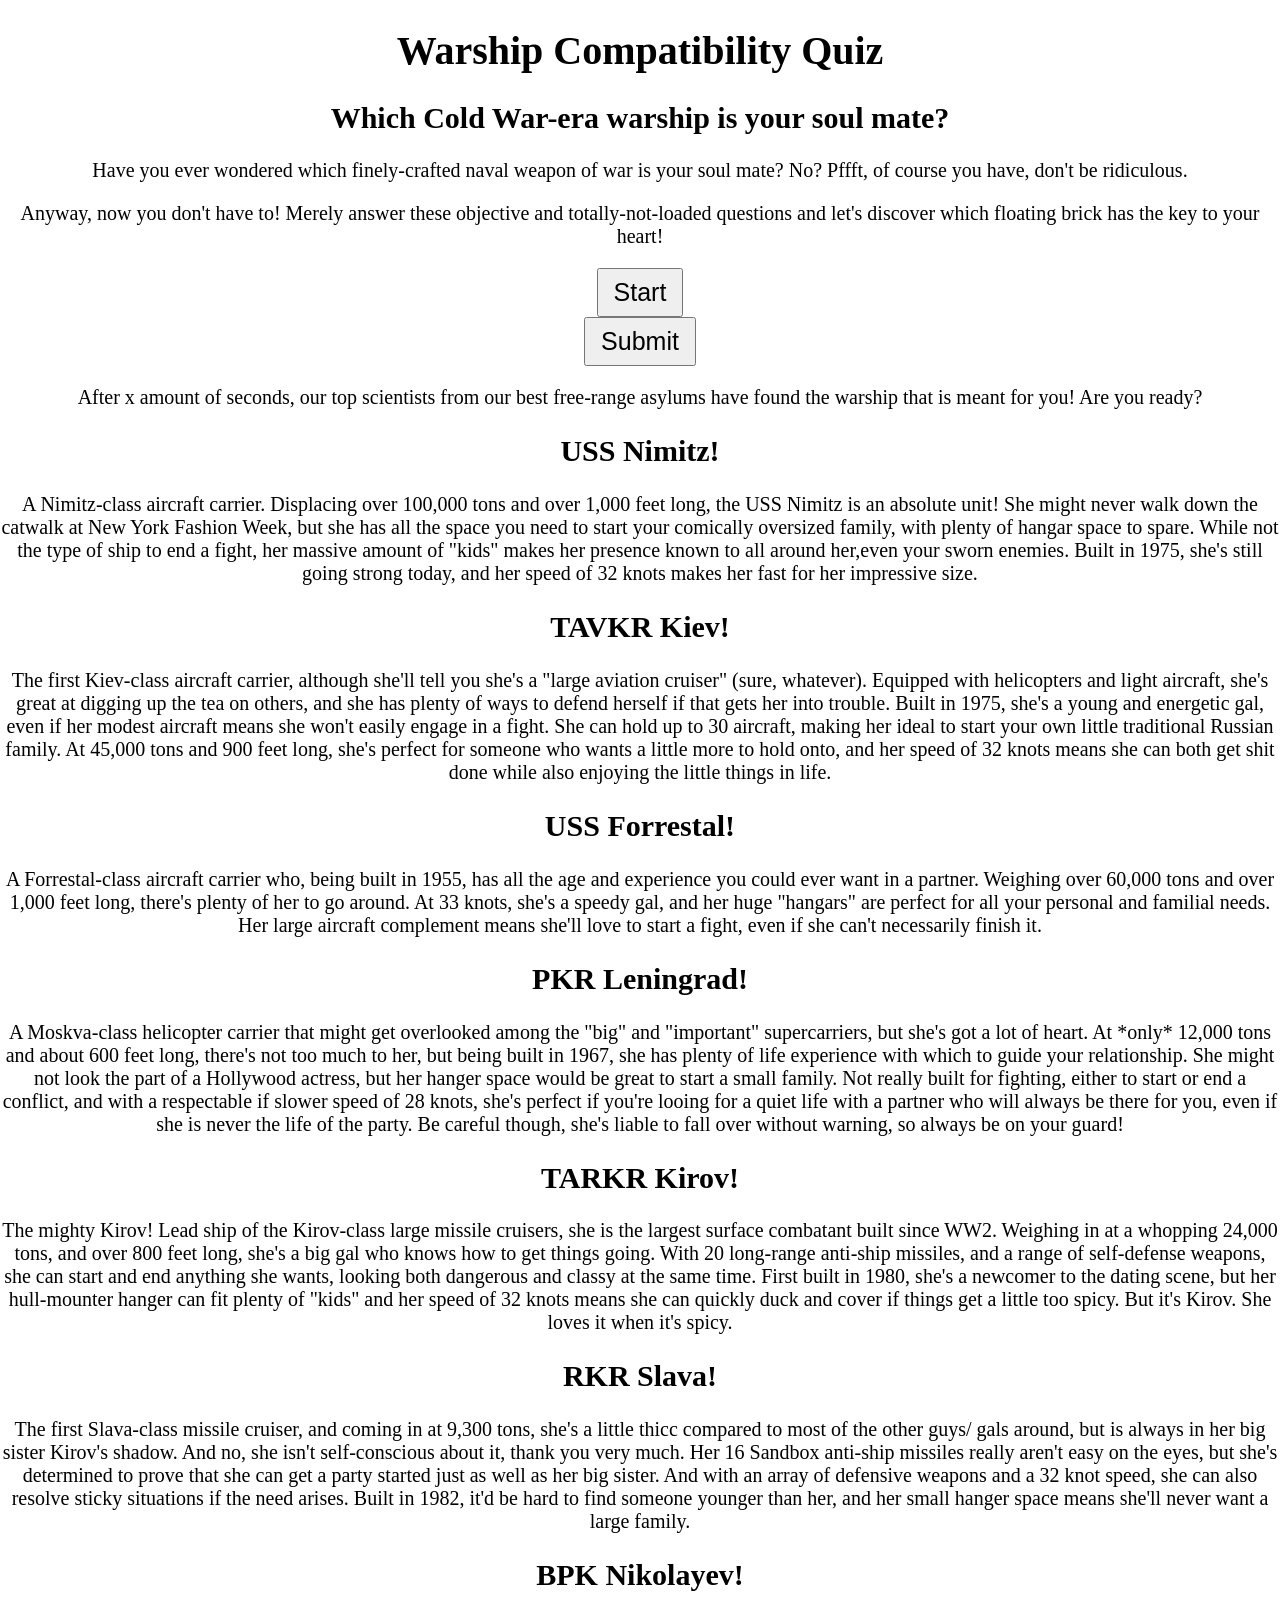
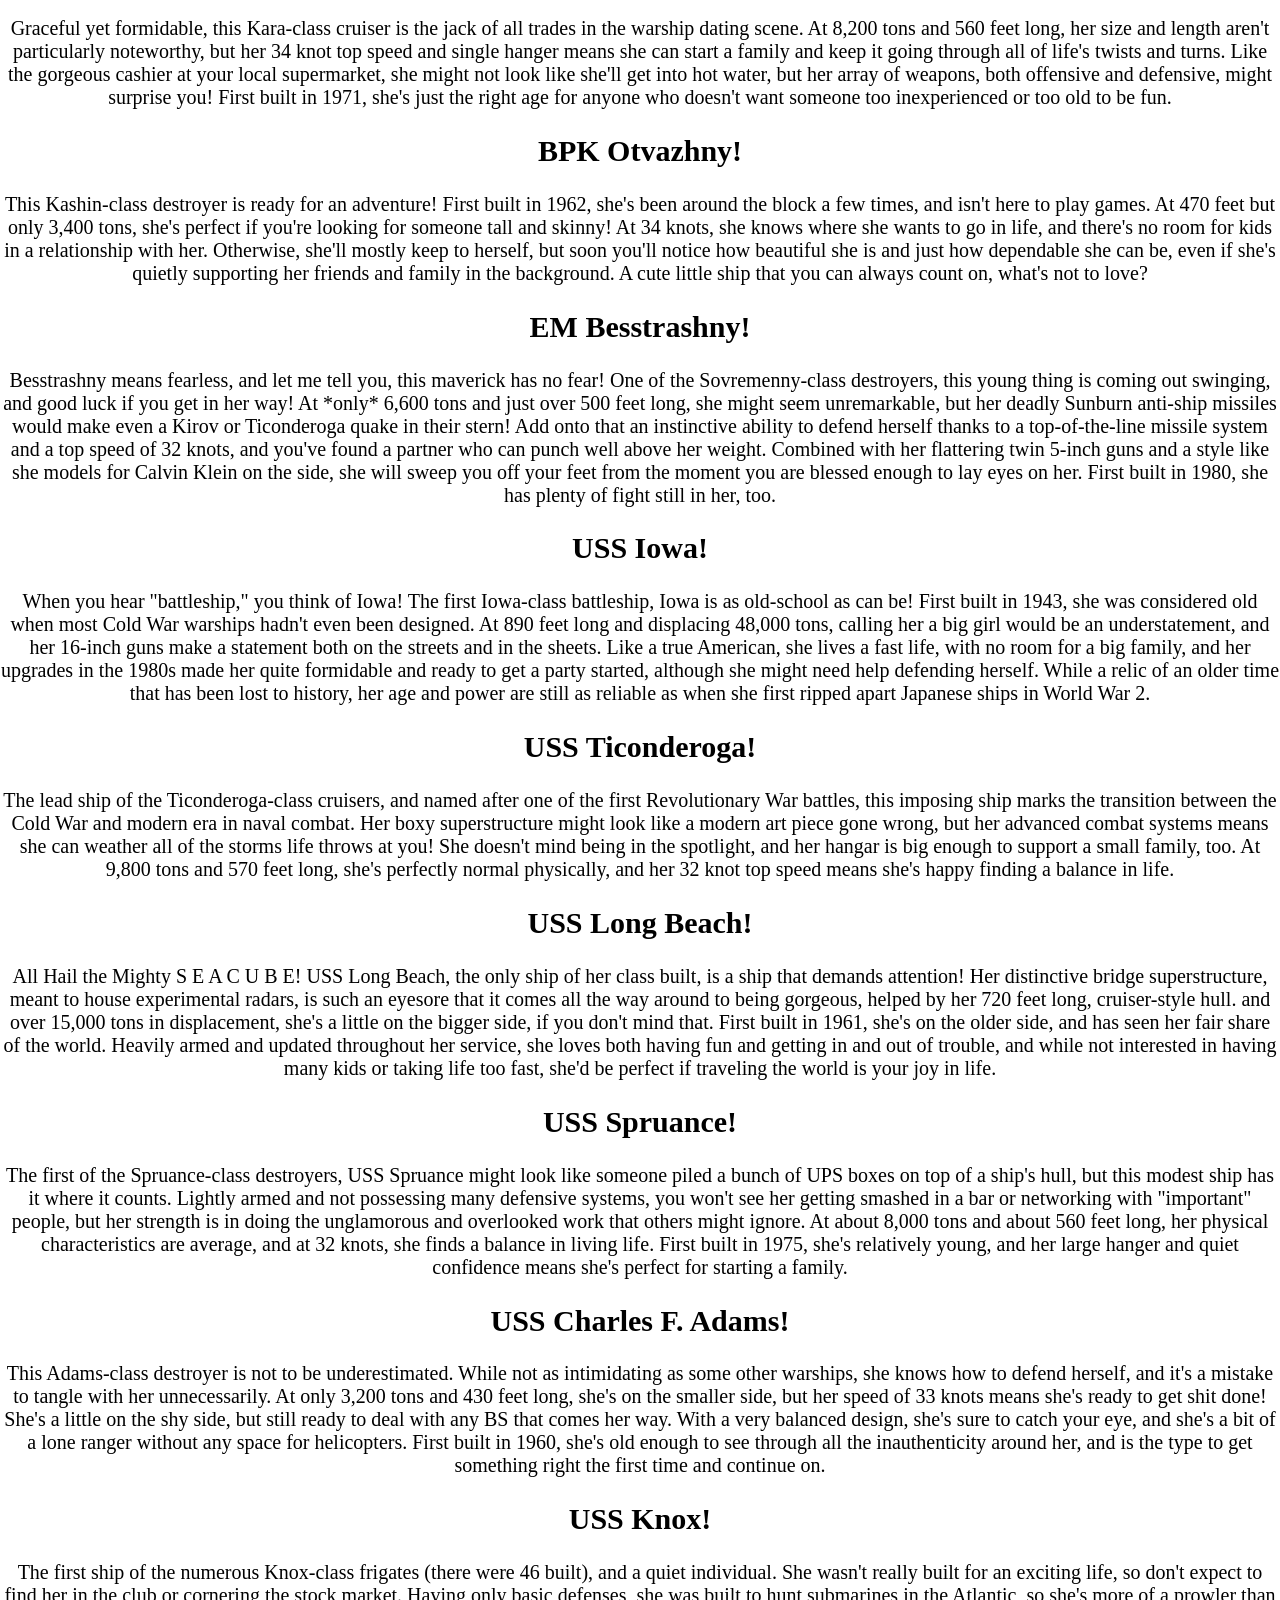
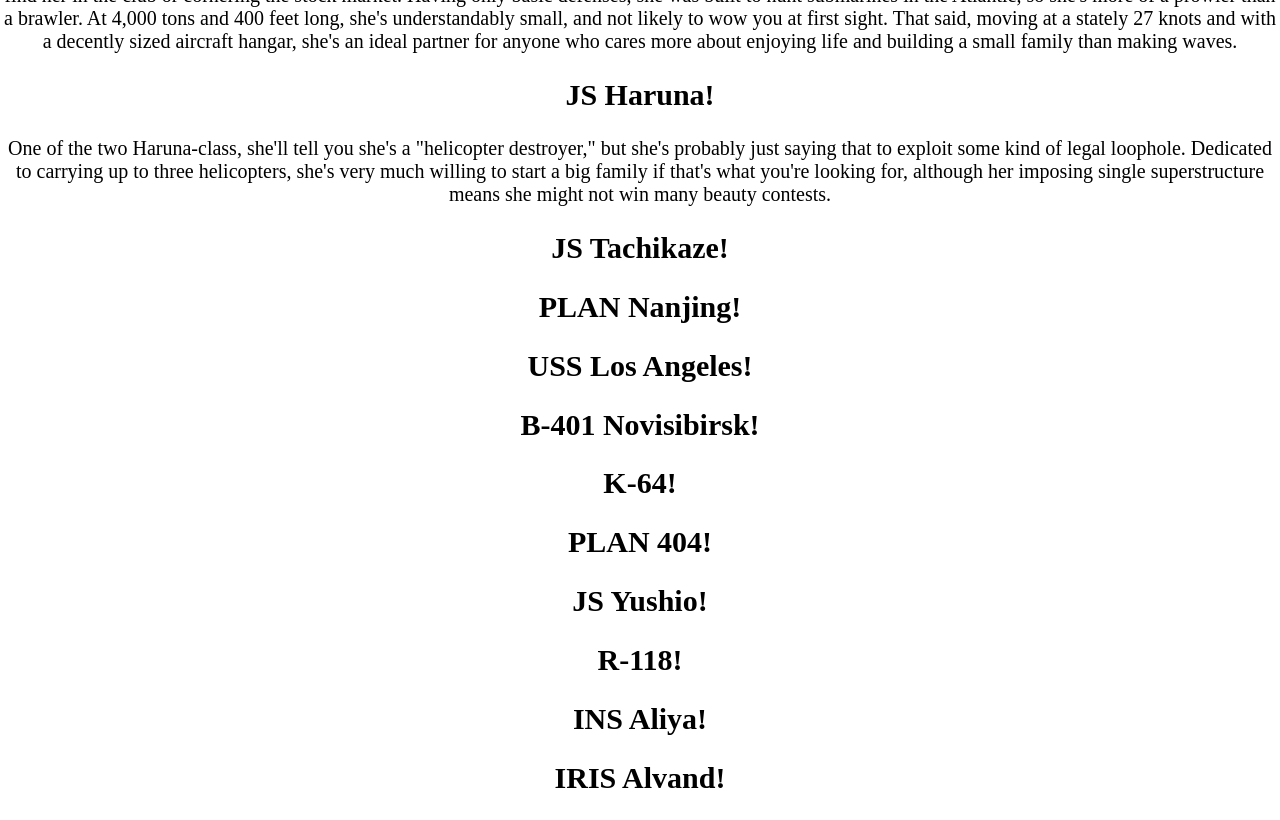
==== index.html @ dc8b787e "added more ending slides" ====
<!DOCTYPE html>
<html>
    <head>
        <meta charset="utf-8">
        <meta http-equiv="X-UA-Compatible" content="IE=edge">
        <title>Warship Quiz</title>
        <meta name="description" content="">
        <meta name="viewport" content="width=device-width, initial-scale=1">
        <link rel="stylesheet" href="./assets/CSS/style.css">
    </head>
    <body>
        <script src="./assets/JS/script.js" async defer></script>
        <header>
            <h1>Warship Compatibility Quiz</h1>
            <h2>Which Cold War-era warship is your soul mate?</h2>
        </header>
        <main>
            <div id="quiz-container">
                <p>Have you ever wondered which finely-crafted naval weapon of war is your soul mate? No? Pffft, of course you have, don't be ridiculous.</p>
                <p>Anyway, now you don't have to! Merely answer these objective and totally-not-loaded questions and let's discover which floating brick has the
                    key to your heart!</p>
            </div>
            <button type="submit" id="start-btn">Start</button>
            <div id="quiz">
            </div>
            <button type="submit" id="submit-btn">Submit</button>
            <div id="result">
                <p>After x amount of seconds, our top scientists from our best free-range asylums have found the warship that is meant for you! Are you ready?</p>
            </div>
            <section id="nimitz">
                <h2>USS Nimitz!</h2>
                <p>A Nimitz-class aircraft carrier. Displacing over 100,000 tons and over 1,000 feet long, the USS Nimitz is an <span>absolute unit!</span> She 
                might never walk down the catwalk at New York Fashion Week, but she has all the space you need to start your comically oversized family, with 
                plenty of hangar space to spare. While not the type of ship to end a fight, her massive amount of "kids" makes her presence known to all 
                around her,even your sworn enemies. Built in 1975, she's still going strong today, and her speed of 32 knots makes her fast for her impressive size.</p>
            </section>
            <section id="kiev">
                <h2>TAVKR Kiev!</h2>
                <p>The first Kiev-class aircraft carrier, although she'll tell you she's a "large aviation cruiser" (sure, whatever). Equipped with helicopters and light
                    aircraft, she's great at digging up the tea on others, and she has plenty of ways to defend herself if that gets her into trouble. Built in 1975, she's
                    a young and energetic gal, even if her modest aircraft means she won't easily engage in a fight. She can hold up to 30 aircraft, making her ideal to start
                    your own little traditional Russian family. At 45,000 tons and 900 feet long, she's perfect for someone who wants a little more to hold onto, and her speed
                    of 32 knots means she can both get shit done while also enjoying the little things in life.</p>
            </section>
            <section id="forrestal">
                <h2>USS Forrestal!</h2>
                <p>A Forrestal-class aircraft carrier who, being built in 1955, has all the age and experience you could ever want in a partner. Weighing over 60,000 tons
                    and over 1,000 feet long, there's plenty of her to go around. At 33 knots, she's a speedy gal, and her huge "hangars" are perfect for all your personal and 
                    familial needs. Her large aircraft complement means she'll love to start a fight, even if she can't necessarily finish it.</p>
            </section>
            <section id="moskva">
                <h2>PKR Leningrad!</h2>
                <p>A Moskva-class helicopter carrier that might get overlooked among the "big" and "important" supercarriers, but she's got a lot of heart. At *only* 12,000 tons
                    and about 600 feet long, there's not too much to her, but being built in 1967, she has plenty of life experience with which to guide your relationship. She 
                    might not look the part of a Hollywood actress, but her hanger space would be great to start a small family. Not really built for fighting, either to start 
                    or end a conflict, and with a respectable if slower speed of 28 knots, she's perfect if you're looing for a quiet life with a partner who will always be 
                    there for you, even if she is never the life of the party. Be careful though, she's liable to fall over without warning, so always be on your guard! 
                </p>
            </section>
            <section id="kirov">
                <h2>TARKR Kirov!</h2>
                <p>The mighty Kirov! Lead ship of the Kirov-class large missile cruisers, she is the largest surface combatant built since WW2. Weighing in at a whopping 24,000
                    tons, and over 800 feet long, she's a big gal who knows how to get things going. With 20 long-range anti-ship missiles, and a range of self-defense weapons, she
                    can start and end anything she wants, looking both dangerous and classy at the same time. First built in 1980, she's a newcomer to the dating scene, but her
                    hull-mounter hanger can fit plenty of "kids" and her speed of 32 knots means she can quickly duck and cover if things get a little too spicy. But it's Kirov. She
                    loves it when it's spicy.</p>
            </section>
            <section id="slava">
                <h2>RKR Slava!</h2>
                <p>The first Slava-class missile cruiser, and coming in at 9,300 tons, she's a little thicc compared to most of the other guys/ gals around, but is always in her big 
                    sister Kirov's shadow. And no, she isn't self-conscious about it, thank you very much. Her 16 Sandbox anti-ship missiles really aren't easy on the eyes, but she's 
                    determined to prove that she can get a party started just as well as her big sister. And with an array of defensive weapons and a 32 knot speed, she can also resolve 
                    sticky situations if the need arises. Built in 1982, it'd be hard to find someone younger than her, and her small hanger space means she'll never want a large family.</p>
            </section>
            <section id="kara">
                <h2>BPK Nikolayev!</h2>
                <p>Graceful yet formidable, this Kara-class cruiser is the jack of all trades in the warship dating scene. At 8,200 tons and 560 feet long, her size and length aren't 
                    particularly noteworthy, but her 34 knot top speed and single hanger means she can start a family and keep it going through all of life's twists and turns. Like the gorgeous
                    cashier at your local supermarket, she might not look like she'll get into hot water, but her array of weapons, both offensive and defensive, might surprise you! First built 
                    in 1971, she's just the right age for anyone who doesn't want someone too inexperienced or too old to be fun. 
                </p>
            </section>
            <section id="kashin">
                <h2>BPK Otvazhny!</h2>
                <p>This Kashin-class destroyer is ready for an adventure! First built in 1962, she's been around the block a few times, and isn't here to play games. At 470 feet but only 3,400 tons,
                    she's perfect if you're looking for someone tall and skinny! At 34 knots, she knows where she wants to go in life, and there's no room for kids in a relationship with her. Otherwise,
                    she'll mostly keep to herself, but soon you'll notice how beautiful she is and just how dependable she can be, even if she's quietly supporting her friends and family in the background.
                    A cute little ship that you can always count on, what's not to love?  
                </p>
            </section>
            <section id="sovremenny">
                <h2>EM Besstrashny!</h2>
                <p>Besstrashny means fearless, and let me tell you, this maverick has no fear! One of the Sovremenny-class destroyers, this young thing is coming out swinging, and good luck if you get in 
                    her way! At *only* 6,600 tons and just over 500 feet long, she might seem unremarkable, but her deadly Sunburn anti-ship missiles would make even a Kirov or Ticonderoga quake in their 
                    stern! Add onto that an instinctive ability to defend herself thanks to a top-of-the-line missile system and a top speed of 32 knots, and you've found a partner who can punch well above 
                    her weight. Combined with her flattering twin 5-inch guns and a style like she models for Calvin Klein on the side, she will sweep you off your feet from the moment you are blessed enough
                    to lay eyes on her. First built in 1980, she has plenty of fight still in her, too. 
                </p>
            </section>
            <section id="iowa">
                <h2>USS Iowa!</h2>
                <p>When you hear "battleship," you think of Iowa! The first Iowa-class battleship, Iowa is as old-school as can be! First built in 1943, she was considered old when most Cold War warships hadn't
                    even been designed. At 890 feet long and displacing 48,000 tons, calling her a big girl would be an understatement, and her 16-inch guns make a statement both on the streets and in the sheets.
                    Like a true American, she lives a fast life, with no room for a big family, and her upgrades in the 1980s made her quite formidable and ready to get a party started, although she might need 
                    help defending herself. While a relic of an older time that has been lost to history, her age and power are still as reliable as when she first ripped apart Japanese ships in World War 2.</p>
            </section>
            <section id="ticonderoga">
                <h2>USS Ticonderoga!</h2>
                <p>The lead ship of the Ticonderoga-class cruisers, and named after one of the first Revolutionary War battles, this imposing ship marks the transition between the Cold War and modern era in naval
                    combat. Her boxy superstructure might look like a modern art piece gone wrong, but her advanced combat systems means she can weather all of the storms life throws at you! She doesn't mind being
                    in the spotlight, and her hangar is big enough to support a small family, too. At 9,800 tons and 570 feet long, she's perfectly normal physically, and her 32 knot top speed means she's happy
                    finding a balance in life.</p>
            </section>
            <section id="longBeach">
                <h2>USS Long Beach!</h2>
                <p>All Hail the Mighty S E A C U B E! USS Long Beach, the only ship of her class built, is a ship that demands attention! Her distinctive bridge superstructure, meant to house experimental radars, is 
                    such an eyesore that it comes all the way around to being gorgeous, helped by her 720 feet long, cruiser-style hull. and over 15,000 tons in displacement, she's a little on the bigger side, if you 
                    don't mind that. First built in 1961, she's on the older side, and has seen her fair share of the world. Heavily armed and updated throughout her service, she loves both having fun and getting in
                    and out of trouble, and while not interested in having many kids or taking life too fast, she'd be perfect if traveling the world is your joy in life.</p>
            <section id="spruance">
                <h2>USS Spruance!</h2>
                <p>The first of the Spruance-class destroyers, USS Spruance might look like someone piled a bunch of UPS boxes on top of a ship's hull, but this modest ship has it where it counts. Lightly armed and
                    not possessing many defensive systems, you won't see her getting smashed in a bar or networking with "important" people, but her strength is in doing the unglamorous and overlooked work that others
                    might ignore. At about 8,000 tons and about 560 feet long, her physical characteristics are average, and at 32 knots, she finds a balance in living life. First built in 1975, she's relatively young,
                    and her large hanger and quiet confidence means she's perfect for starting a family.</p>
            </section>
            <section id="adams">
                <h2>USS Charles F. Adams!</h2>
                <p>This Adams-class destroyer is not to be underestimated. While not as intimidating as some other warships, she knows how to defend herself, and it's a mistake to tangle with her unnecessarily. At only
                    3,200 tons and 430 feet long, she's on the smaller side, but her speed of 33 knots means she's ready to get shit done! She's a little on the shy side, but still ready to deal with any BS that comes 
                    her way. With a very balanced design, she's sure to catch your eye, and she's a bit of a lone ranger without any space for helicopters. First built in 1960, she's old enough to see through all the 
                    inauthenticity around her, and is the type to get something right the first time and continue on.
                </p>
            </section>
            <section id="knox">
                <h2>USS Knox!</h2>
                <p>The first ship of the numerous Knox-class frigates (there were 46 built), and a quiet individual. She wasn't really built for an exciting life, so don't expect to find her in the club or cornering the 
                    stock market. Having only basic defenses, she was built to hunt submarines in the Atlantic, so she's more of a prowler than a brawler. At 4,000 tons and 400 feet long, she's understandably small, and
                    not likely to wow you at first sight. That said, moving at a stately 27 knots and with a decently sized aircraft hangar, she's an ideal partner for anyone who cares more about enjoying life and building
                    a small family than making waves.
                </p>
            </section>
            <section id="haruna">
                <h2>JS Haruna!</h2>
                <p>One of the two Haruna-class, she'll tell you she's a "helicopter destroyer," but she's probably just saying that to exploit some kind of legal loophole. Dedicated to carrying up to three helicopters, she's
                    very much willing to start a big family if that's what you're looking for, although her imposing single superstructure means she might not win many beauty contests.
                </p>
            </section>
            <section id="tachikaze">
                <h2>JS Tachikaze!</h2>
            </section>
            <section id="luda">
                <h2>PLAN Nanjing!</h2>
            </section>
            <section id="la">
                <h2>USS Los Angeles!</h2>
            </section>
            <section id="kilo">
                <h2>B-401 Novisibirsk!</h2>
            </section>
            <section id="alfa">
                <h2>K-64!</h2>
            </section>
            <section id="han">
                <h2>PLAN 404!</h2>
            </section>
            <section id="yushio">
                <h2>JS Yushio!</h2>
            </section>
            <section id="osa">
                <h2>R-118!</h2>
            </section>
            <section id="aliya">
                <h2>INS Aliya!</h2>
            </section>
            <search id="alvand">
                <h2>IRIS Alvand!</h2>
            </search>
        </main>
    </body>
</html>
---- assets/CSS/style.css ----
html {
    font-size: 20px;
    text-align: center;
}

body {
    margin: 0 auto;
}

header {
    text-align: center;
}

.question {
    margin: 0.25rem auto;
    padding: 0.5rem;
    display: flex;
    flex-direction: column;
    text-align: start;
}

.question button {
    font-size: 15px;
    margin: 0.1rem auto 0.1rem 0;
}

#start-btn, #submit-btn {
    font-size: 1.25rem;
    padding: 0.4rem 0.75rem;
}
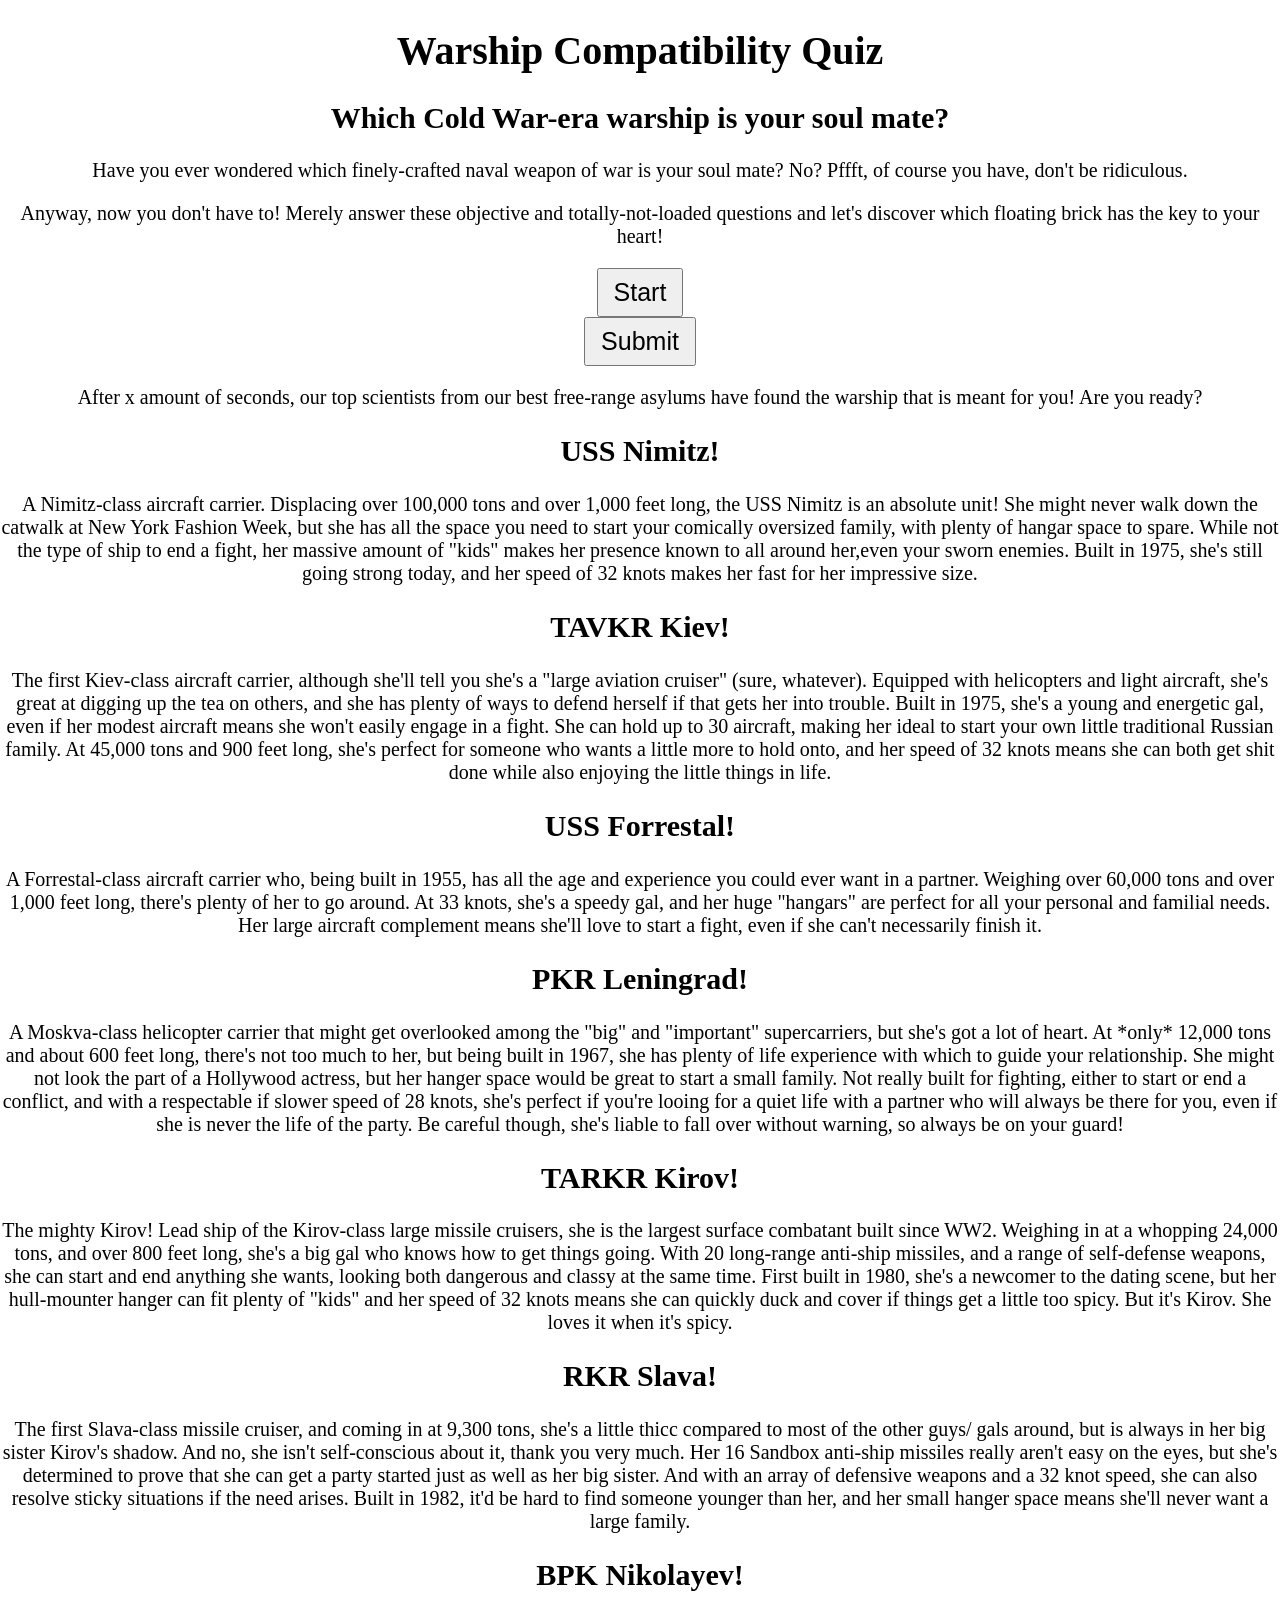
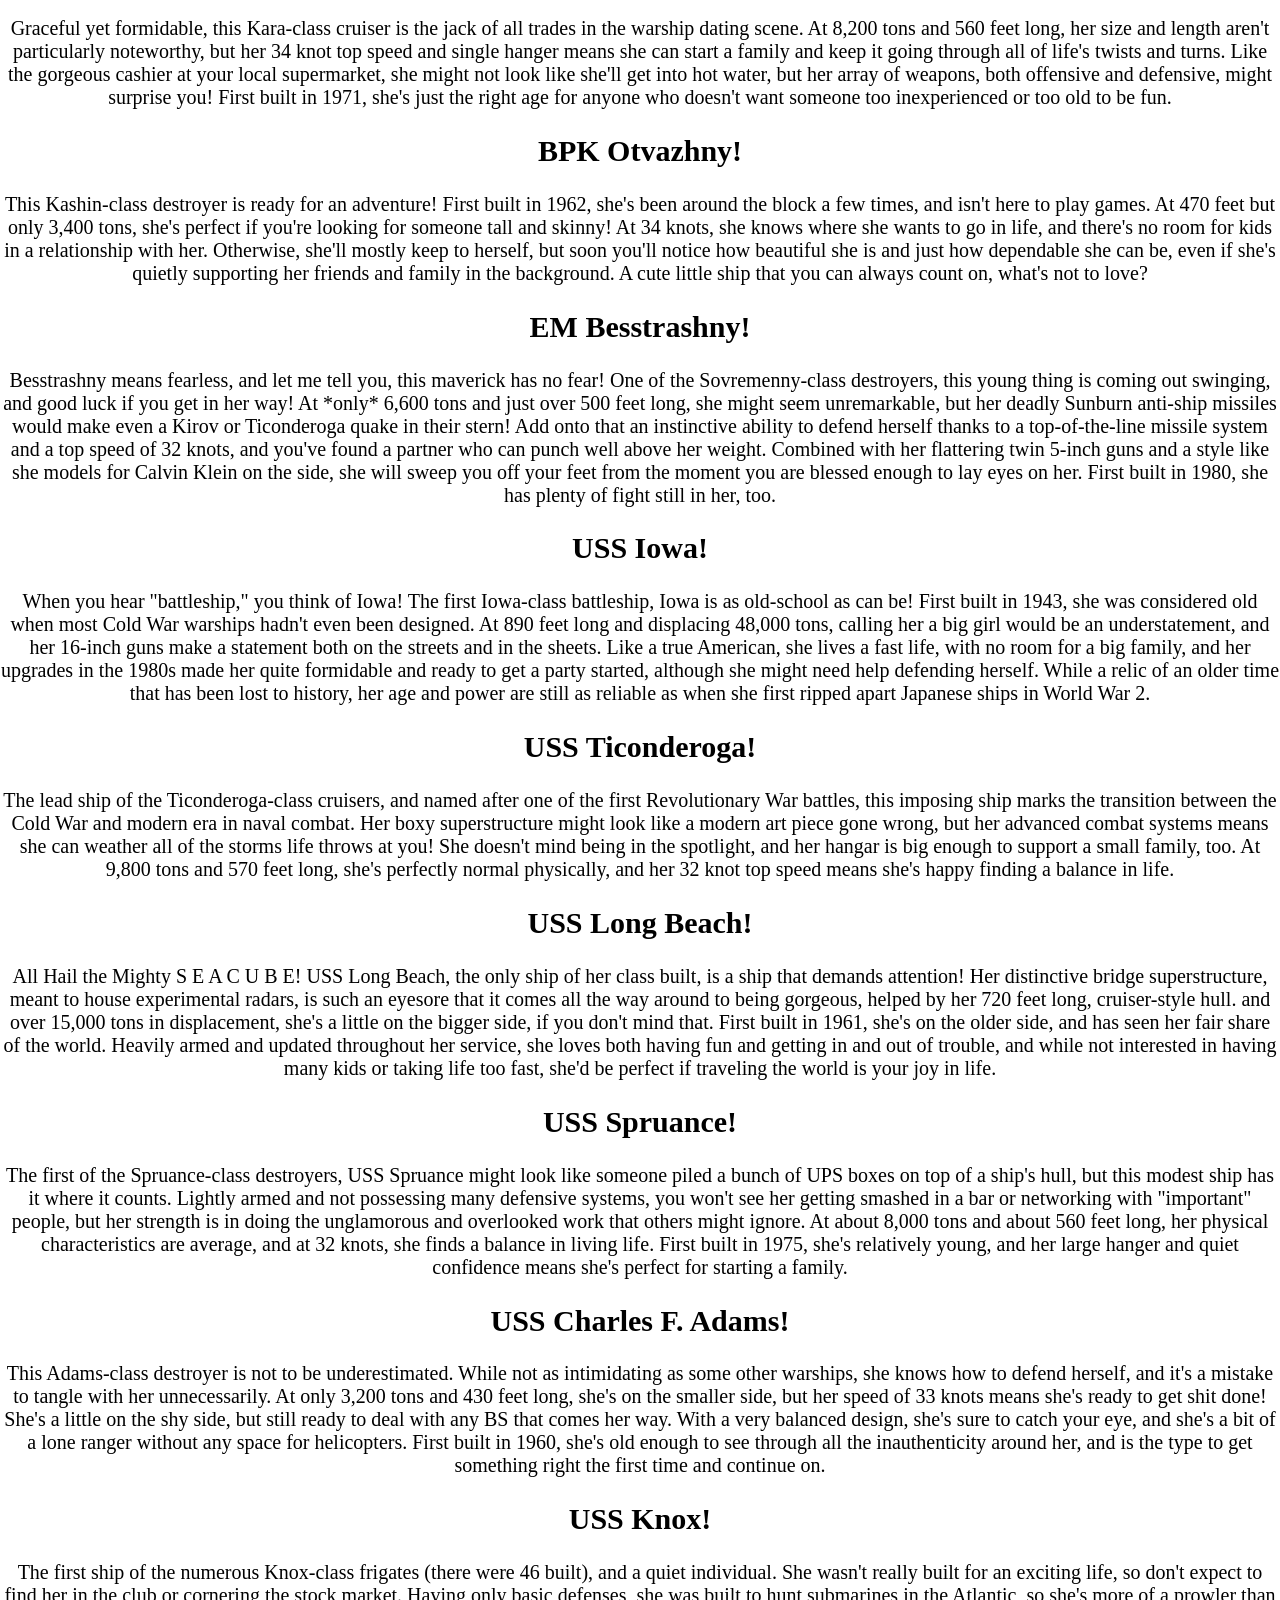
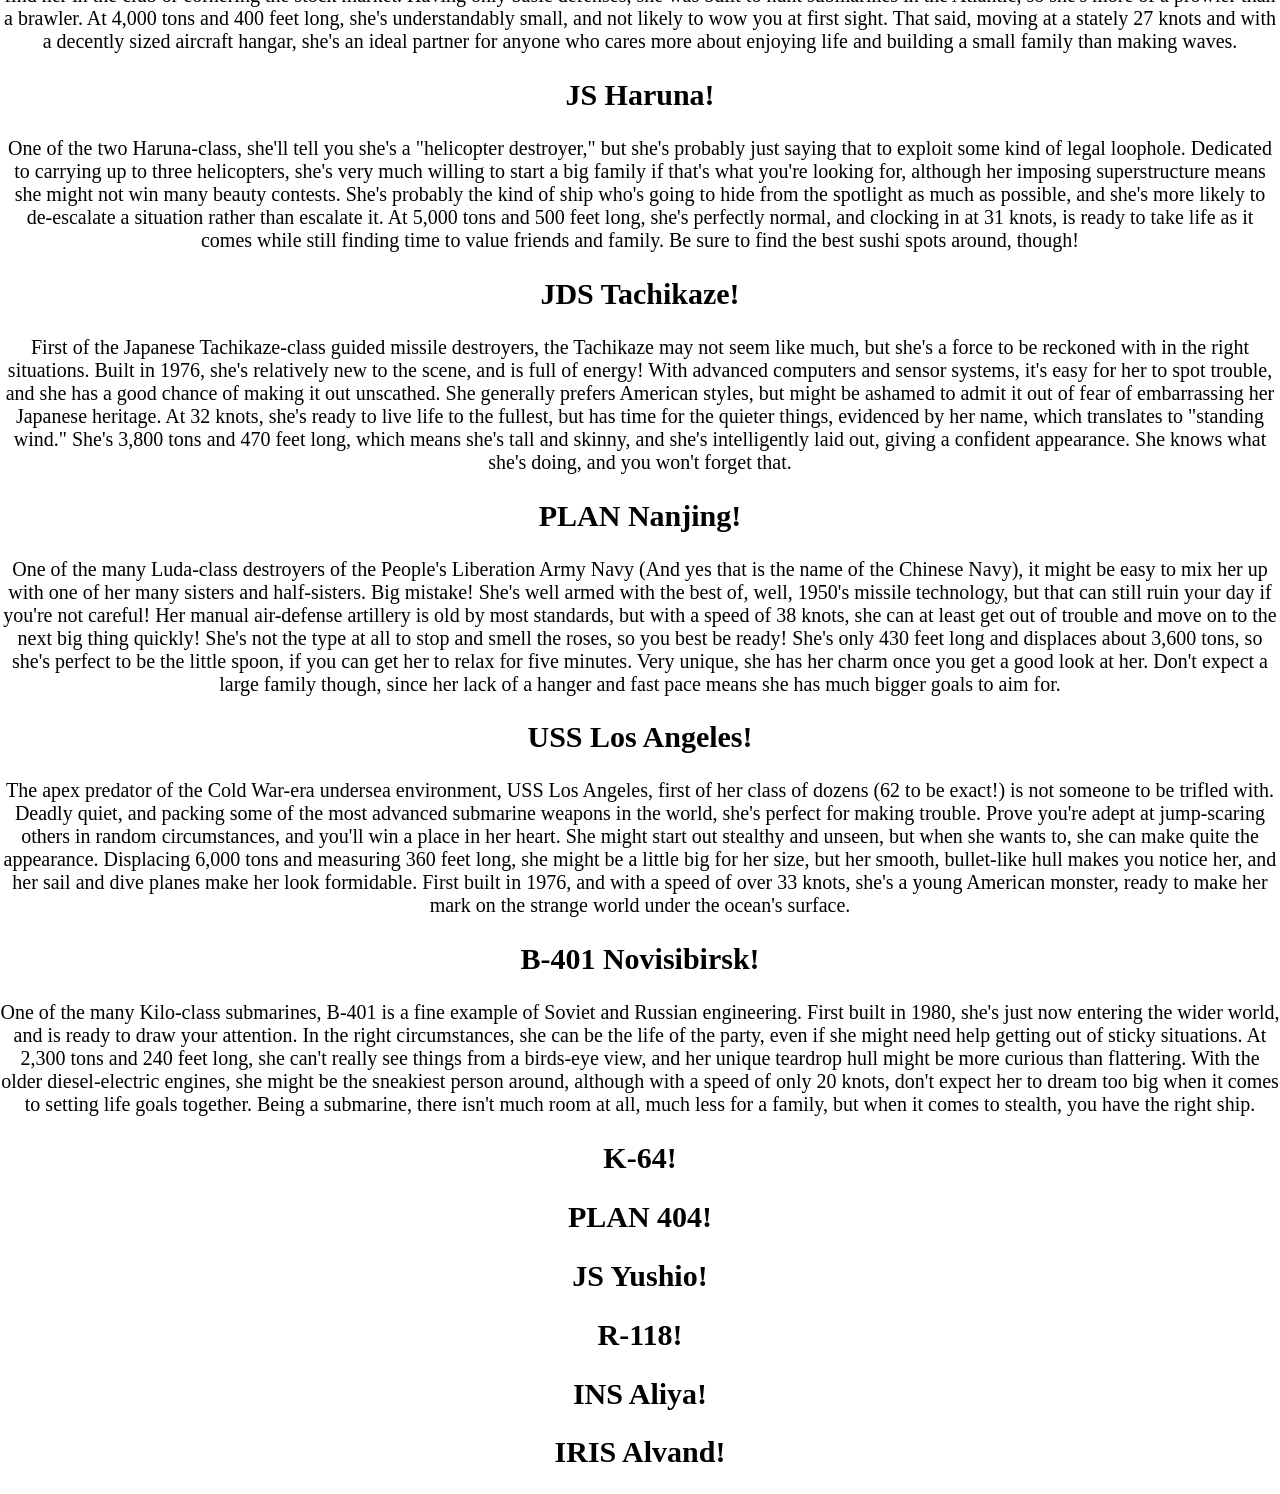
==== commit 7ed18ef4: "more slides" ====
--- a/index.html
+++ b/index.html
@@ -143,20 +143,40 @@
             <section id="haruna">
                 <h2>JS Haruna!</h2>
                 <p>One of the two Haruna-class, she'll tell you she's a "helicopter destroyer," but she's probably just saying that to exploit some kind of legal loophole. Dedicated to carrying up to three helicopters, she's
-                    very much willing to start a big family if that's what you're looking for, although her imposing single superstructure means she might not win many beauty contests.
-                </p>
+                    very much willing to start a big family if that's what you're looking for, although her imposing superstructure means she might not win many beauty contests. She's probably the kind of ship who's going to
+                    hide from the spotlight as much as possible, and she's more likely to de-escalate a situation rather than escalate it. At 5,000 tons and 500 feet long, she's perfectly normal, and clocking in at 31 knots,
+                    is ready to take life as it comes while still finding time to value friends and family. Be sure to find the best sushi spots around, though!</p>
             </section>
             <section id="tachikaze">
-                <h2>JS Tachikaze!</h2>
+                <h2>JDS Tachikaze!</h2>
+                <p>First of the Japanese Tachikaze-class guided missile destroyers, the Tachikaze may not seem like much, but she's a force to be reckoned with in the right situations. Built in 1976, she's relatively new to
+                    the scene, and is full of energy! With advanced computers and sensor systems, it's easy for her to spot trouble, and she has a good chance of making it out unscathed. She generally prefers American styles,
+                    but might be ashamed to admit it out of fear of embarrassing her Japanese heritage. At 32 knots, she's ready to live life to the fullest, but has time for the quieter things, evidenced by her name, which
+                    translates to "standing wind." She's 3,800 tons and 470 feet long, which means she's tall and skinny, and she's intelligently laid out, giving a confident appearance. She knows what she's doing, and you
+                    won't forget that.</p>
             </section>
             <section id="luda">
                 <h2>PLAN Nanjing!</h2>
+                <p>One of the many Luda-class destroyers of the People's Liberation Army Navy (And yes that is the name of the Chinese Navy), it might be easy to mix her up with one of her many sisters and half-sisters. Big
+                    mistake! She's well armed with the best of, well, 1950's missile technology, but that can still ruin your day if you're not careful! Her manual air-defense artillery is old by most standards, but with a
+                    speed of 38 knots, she can at least get out of trouble and move on to the next big thing quickly! She's not the type at all to stop and smell the roses, so you best be ready! She's only 430 feet long and
+                    displaces about 3,600 tons, so she's perfect to be the little spoon, if you can get her to relax for five minutes. Very unique, she has her charm once you get a good look at her. Don't expect a large family
+                    though, since her lack of a hanger and fast pace means she has much bigger goals to aim for. </p>
             </section>
             <section id="la">
                 <h2>USS Los Angeles!</h2>
+                <p>The apex predator of the Cold War-era undersea environment, USS Los Angeles, first of her class of dozens (62 to be exact!) is not someone to be trifled with. Deadly quiet, and packing some of the most
+                    advanced submarine weapons in the world, she's perfect for making trouble. Prove you're adept at jump-scaring others in random circumstances, and you'll win a place in her heart. She might start out stealthy
+                    and unseen, but when she wants to, she can make quite the appearance. Displacing 6,000 tons and measuring 360 feet long, she might be a little big for her size, but her smooth, bullet-like hull makes you
+                    notice her, and her sail and dive planes make her look formidable. First built in 1976, and with a speed of over 33 knots, she's a young American monster, ready to make her mark on the strange world under
+                    the ocean's surface.</p>
             </section>
             <section id="kilo">
                 <h2>B-401 Novisibirsk!</h2>
+                <p>One of the many Kilo-class submarines, B-401 is a fine example of Soviet and Russian engineering. First built in 1980, she's just now entering the wider world, and is ready to draw your attention. In the right
+                    circumstances, she can be the life of the party, even if she might need help getting out of sticky situations. At 2,300 tons and 240 feet long, she can't really see things from a birds-eye view, and her unique
+                    teardrop hull might be more curious than flattering. With the older diesel-electric engines, she might be the sneakiest person around, although with a speed of only 20 knots, don't expect her to dream too big
+                    when it comes to setting life goals together. Being a submarine, there isn't much room at all, much less for a family, but when it comes to stealth, you have the right ship.</p>
             </section>
             <section id="alfa">
                 <h2>K-64!</h2>
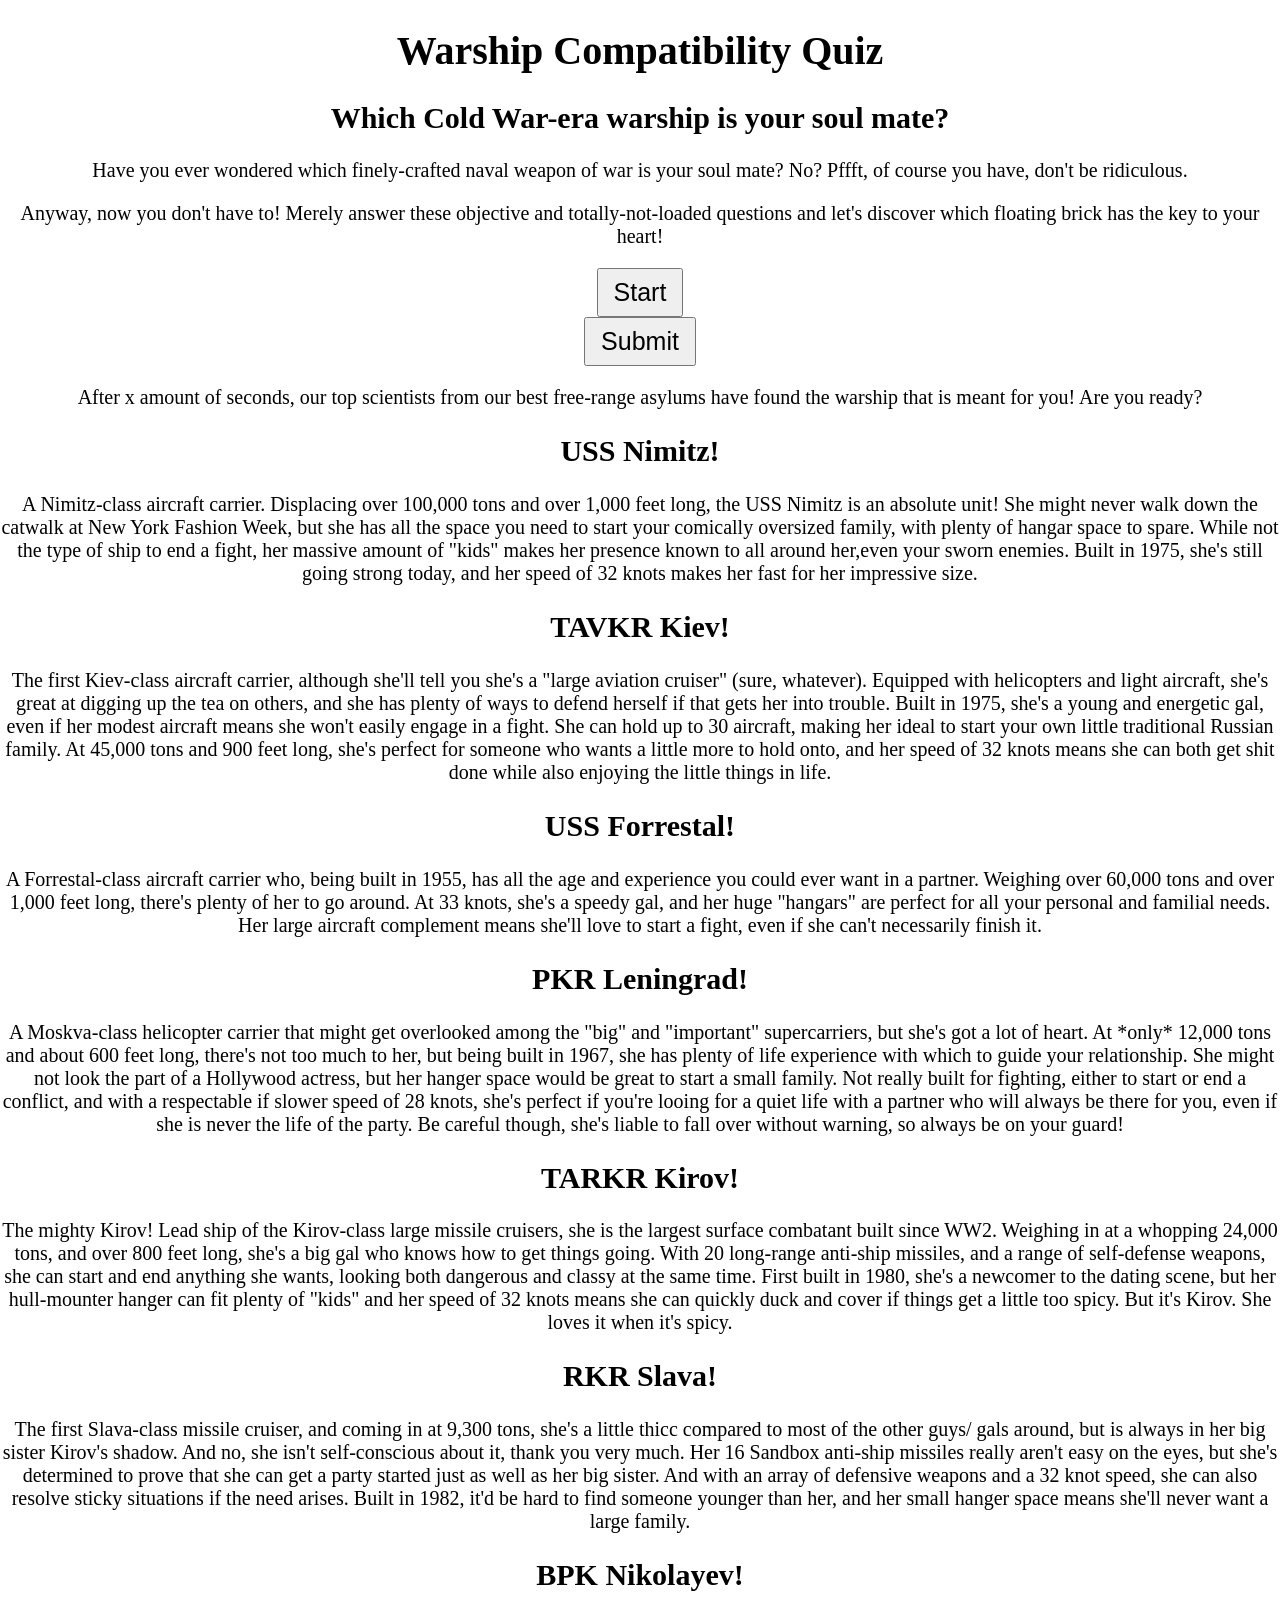
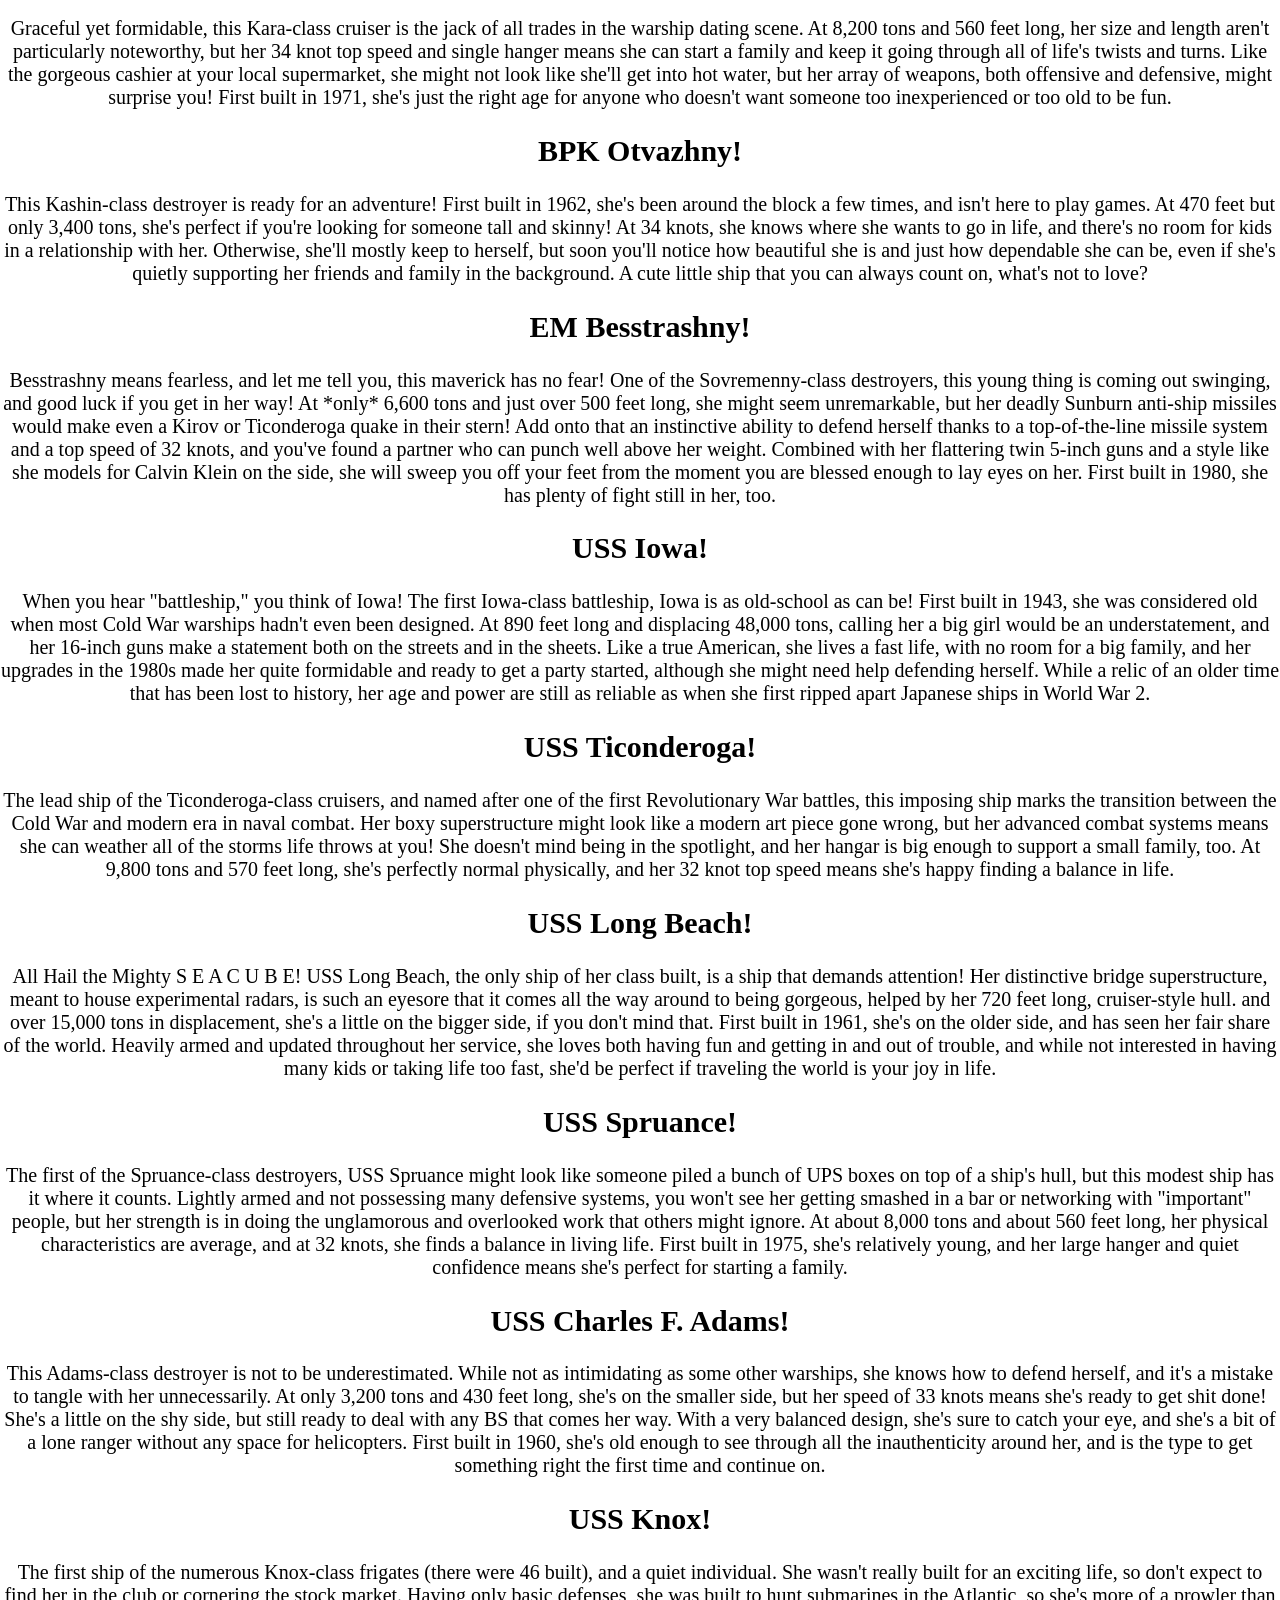
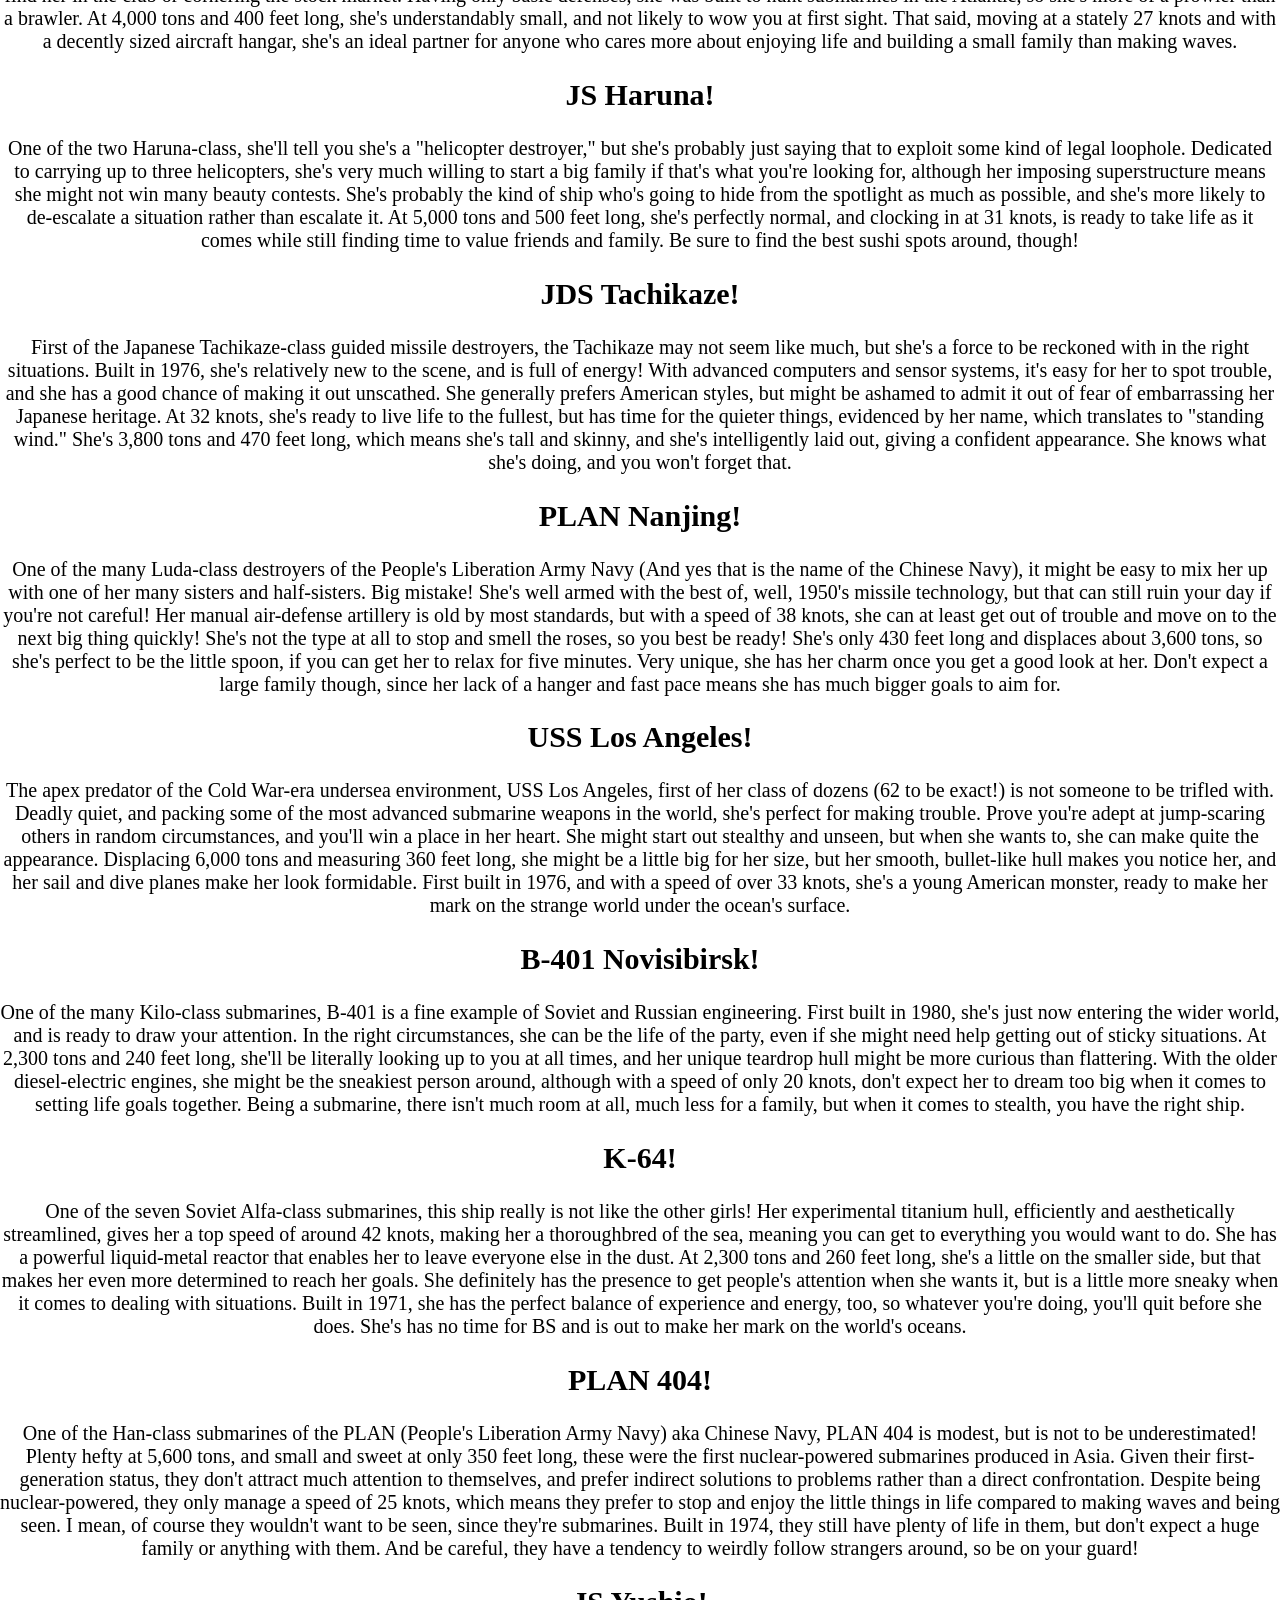
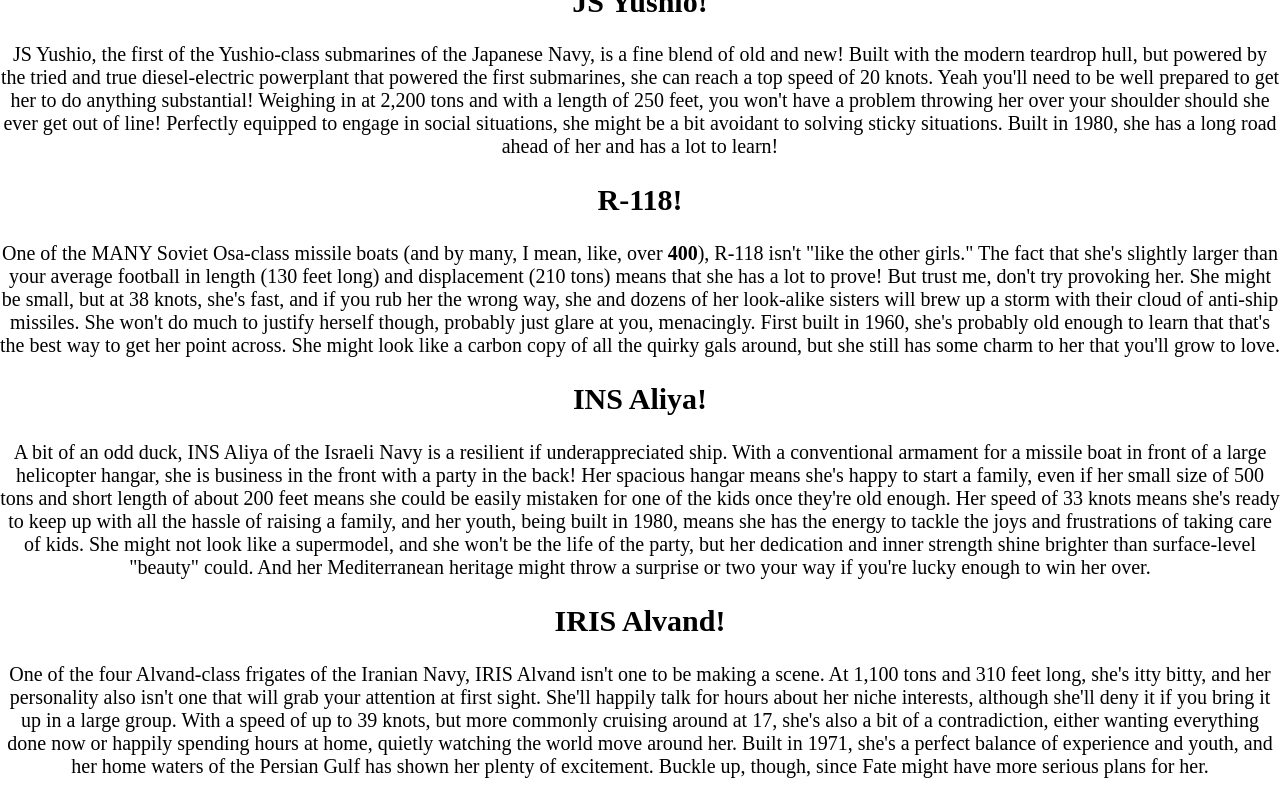
==== commit 2e04fa01: "finished first pass on slides" ====
--- a/index.html
+++ b/index.html
@@ -117,6 +117,7 @@
                     such an eyesore that it comes all the way around to being gorgeous, helped by her 720 feet long, cruiser-style hull. and over 15,000 tons in displacement, she's a little on the bigger side, if you 
                     don't mind that. First built in 1961, she's on the older side, and has seen her fair share of the world. Heavily armed and updated throughout her service, she loves both having fun and getting in
                     and out of trouble, and while not interested in having many kids or taking life too fast, she'd be perfect if traveling the world is your joy in life.</p>
+            </section>
             <section id="spruance">
                 <h2>USS Spruance!</h2>
                 <p>The first of the Spruance-class destroyers, USS Spruance might look like someone piled a bunch of UPS boxes on top of a ship's hull, but this modest ship has it where it counts. Lightly armed and
@@ -174,28 +175,59 @@
             <section id="kilo">
                 <h2>B-401 Novisibirsk!</h2>
                 <p>One of the many Kilo-class submarines, B-401 is a fine example of Soviet and Russian engineering. First built in 1980, she's just now entering the wider world, and is ready to draw your attention. In the right
-                    circumstances, she can be the life of the party, even if she might need help getting out of sticky situations. At 2,300 tons and 240 feet long, she can't really see things from a birds-eye view, and her unique
+                    circumstances, she can be the life of the party, even if she might need help getting out of sticky situations. At 2,300 tons and 240 feet long, she'll be literally looking up to you at all times, and her unique
                     teardrop hull might be more curious than flattering. With the older diesel-electric engines, she might be the sneakiest person around, although with a speed of only 20 knots, don't expect her to dream too big
                     when it comes to setting life goals together. Being a submarine, there isn't much room at all, much less for a family, but when it comes to stealth, you have the right ship.</p>
             </section>
             <section id="alfa">
                 <h2>K-64!</h2>
+                <p>One of the seven Soviet Alfa-class submarines, this ship really is not like the other girls! Her experimental titanium hull, efficiently and aesthetically streamlined, gives her a top speed of around 42 knots, making
+                    her a thoroughbred of the sea, meaning you can get to everything you would want to do. She has a powerful liquid-metal reactor that enables her to leave everyone else in the dust. At 2,300 tons and 260 feet
+                    long, she's a little on the smaller side, but that makes her even more determined to reach her goals. She definitely has the presence to get people's attention when she wants it, but is a little more sneaky when
+                    it comes to dealing with situations. Built in 1971, she has the perfect balance of experience and energy, too, so whatever you're doing, you'll quit before she does. She's has no time for BS and is out to make 
+                    her mark on the world's oceans.
+                </p>
             </section>
             <section id="han">
                 <h2>PLAN 404!</h2>
+                <p>One of the Han-class submarines of the PLAN (People's Liberation Army Navy) aka Chinese Navy, PLAN 404 is modest, but is not to be underestimated! Plenty hefty at 5,600 tons, and small and sweet at only 350 feet
+                    long, these were the first nuclear-powered submarines produced in Asia. Given their first-generation status, they don't attract much attention to themselves, and prefer indirect solutions to problems rather than
+                    a direct confrontation. Despite being nuclear-powered, they only manage a speed of 25 knots, which means they prefer to stop and enjoy the little things in life compared to making waves and being seen. I mean,
+                    of course they wouldn't want to be seen, since they're submarines. Built in 1974, they still have plenty of life in them, but don't expect a huge family or anything with them. And be careful, they have a tendency
+                    to weirdly follow strangers around, so be on your guard!
+                </p>
             </section>
             <section id="yushio">
                 <h2>JS Yushio!</h2>
+                <p>JS Yushio, the first of the Yushio-class submarines of the Japanese Navy, is a fine blend of old and new! Built with the modern teardrop hull, but powered by the tried and true diesel-electric powerplant that powered
+                    the first submarines, she can reach a top speed of 20 knots. Yeah you'll need to be well prepared to get her to do anything substantial! Weighing in at 2,200 tons and with a length of 250 feet, you won't have a problem
+                    throwing her over your shoulder should she ever get out of line! Perfectly equipped to engage in social situations, she might be a bit avoidant to solving sticky situations. Built in 1980, she has a long road ahead of
+                    her and has a lot to learn!
+                </p>
             </section>
             <section id="osa">
                 <h2>R-118!</h2>
+                <p>One of the MANY Soviet Osa-class missile boats (and by many, I mean, like, over <strong>400</strong>), R-118 isn't "like the other girls." The fact that she's slightly larger than your average football in length (130 feet long) 
+                    and displacement (210 tons) means that she has a lot to prove! But trust me, don't try provoking her. She might be small, but at 38 knots, she's fast, and if you rub her the wrong way, she and dozens of her look-alike
+                    sisters will brew up a storm with their cloud of anti-ship missiles. She won't do much to justify herself though, probably just glare at you, menacingly. First built in 1960, she's probably old enough to learn that that's 
+                    the best way to get her point across. She might look like a carbon copy of all the quirky gals around, but she still has some charm to her that you'll grow to love.</p>
             </section>
             <section id="aliya">
                 <h2>INS Aliya!</h2>
-            </section>
-            <search id="alvand">
+                <p>A bit of an odd duck, INS Aliya of the Israeli Navy is a resilient if underappreciated ship. With a conventional armament for a missile boat in front of a large helicopter hangar, she is business in the front with a party in
+                    the back! Her spacious hangar means she's happy to start a family, even if her small size of 500 tons and short length of about 200 feet means she could be easily mistaken for one of the kids once they're old enough. Her speed
+                    of 33 knots means she's ready to keep up with all the hassle of raising a family, and her youth, being built in 1980, means she has the energy to tackle the joys and frustrations of taking care of kids. She might not look like
+                    a supermodel, and she won't be the life of the party, but her dedication and inner strength shine brighter than surface-level "beauty" could. And her Mediterranean heritage might throw a surprise or two your way if you're lucky
+                    enough to win her over.
+                </p>
+            </section>
+            <section id="alvand">
                 <h2>IRIS Alvand!</h2>
-            </search>
+                <p>One of the four Alvand-class frigates of the Iranian Navy, IRIS Alvand isn't one to be making a scene. At 1,100 tons and 310 feet long, she's itty bitty, and her personality also isn't one that will grab your attention at first
+                    sight. She'll happily talk for hours about her niche interests, although she'll deny it if you bring it up in a large group. With a speed of up to 39 knots, but more commonly cruising around at 17, she's also a bit of a 
+                    contradiction, either wanting everything done now or happily spending hours at home, quietly watching the world move around her. Built in 1971, she's a perfect balance of experience and youth, and her home waters of the Persian
+                    Gulf has shown her plenty of excitement. Buckle up, though, since Fate might have more serious plans for her. </p>
+            </section>
         </main>
     </body>
 </html>
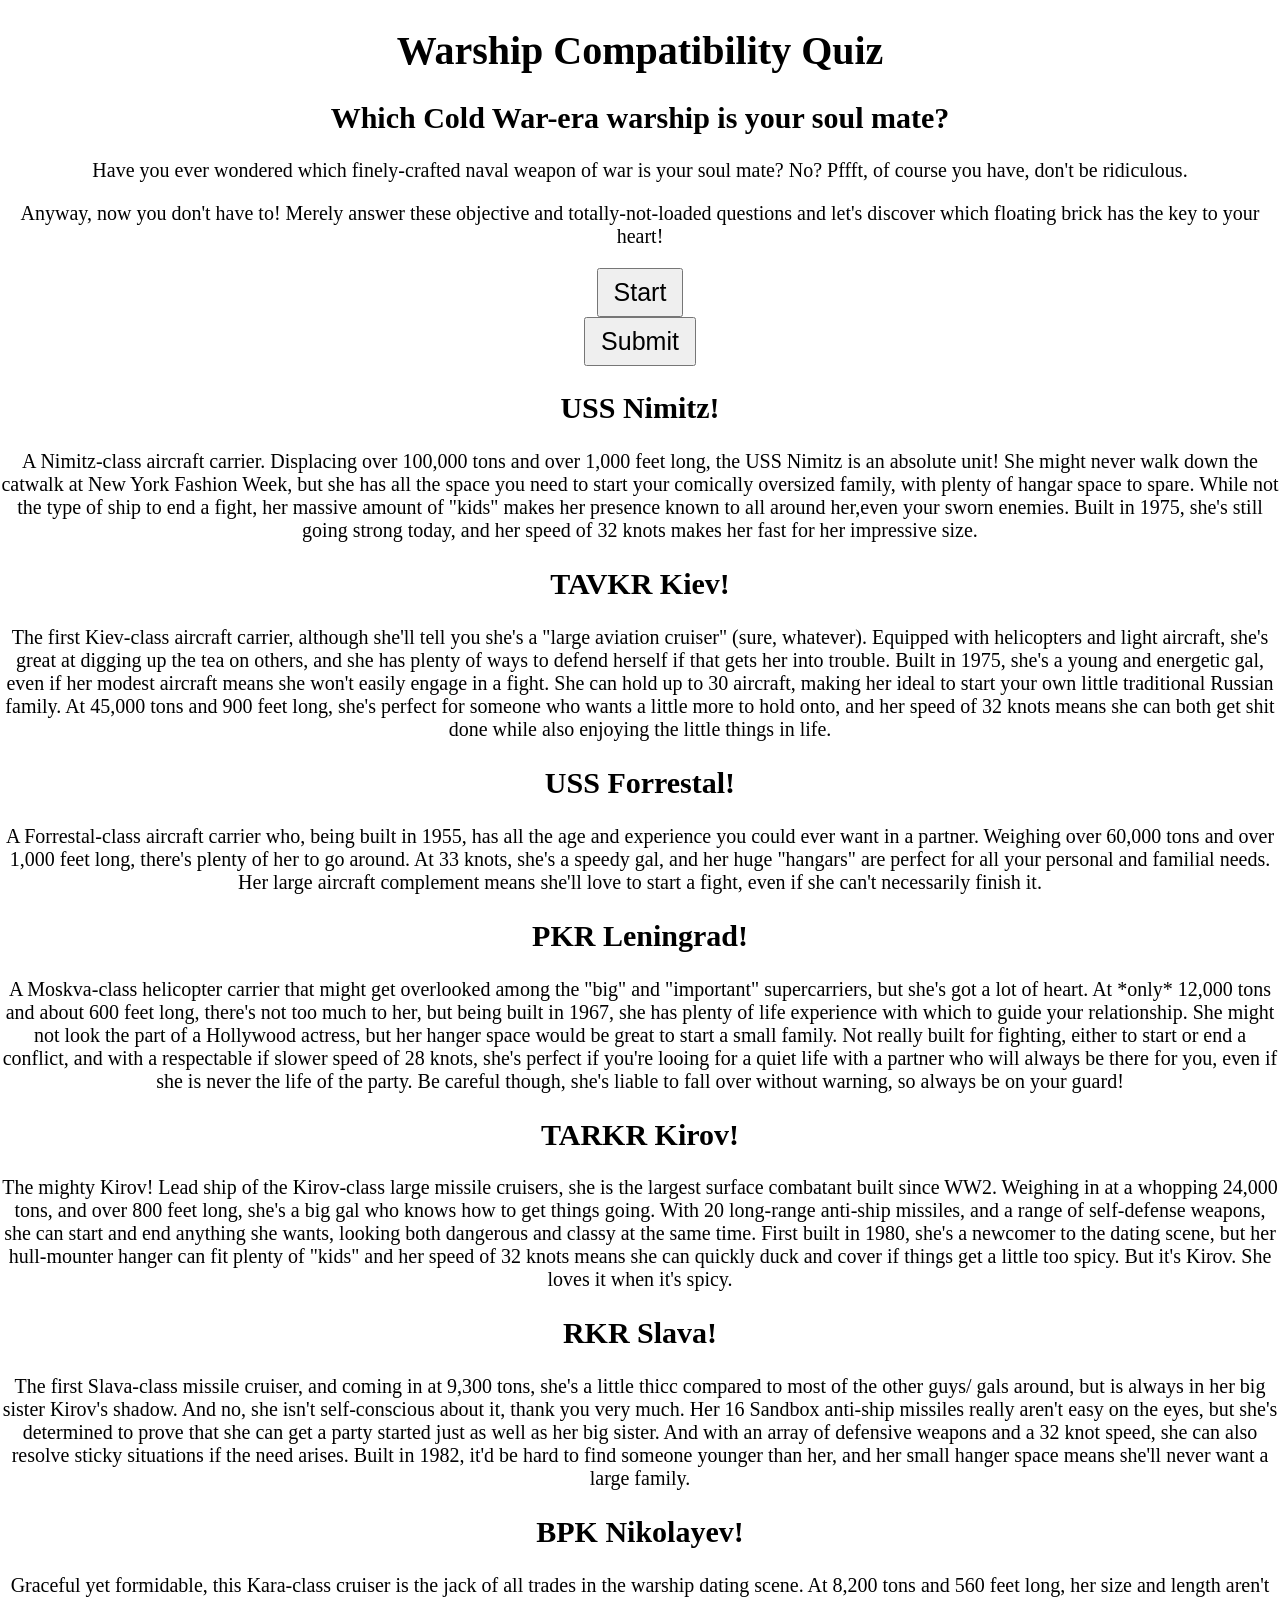
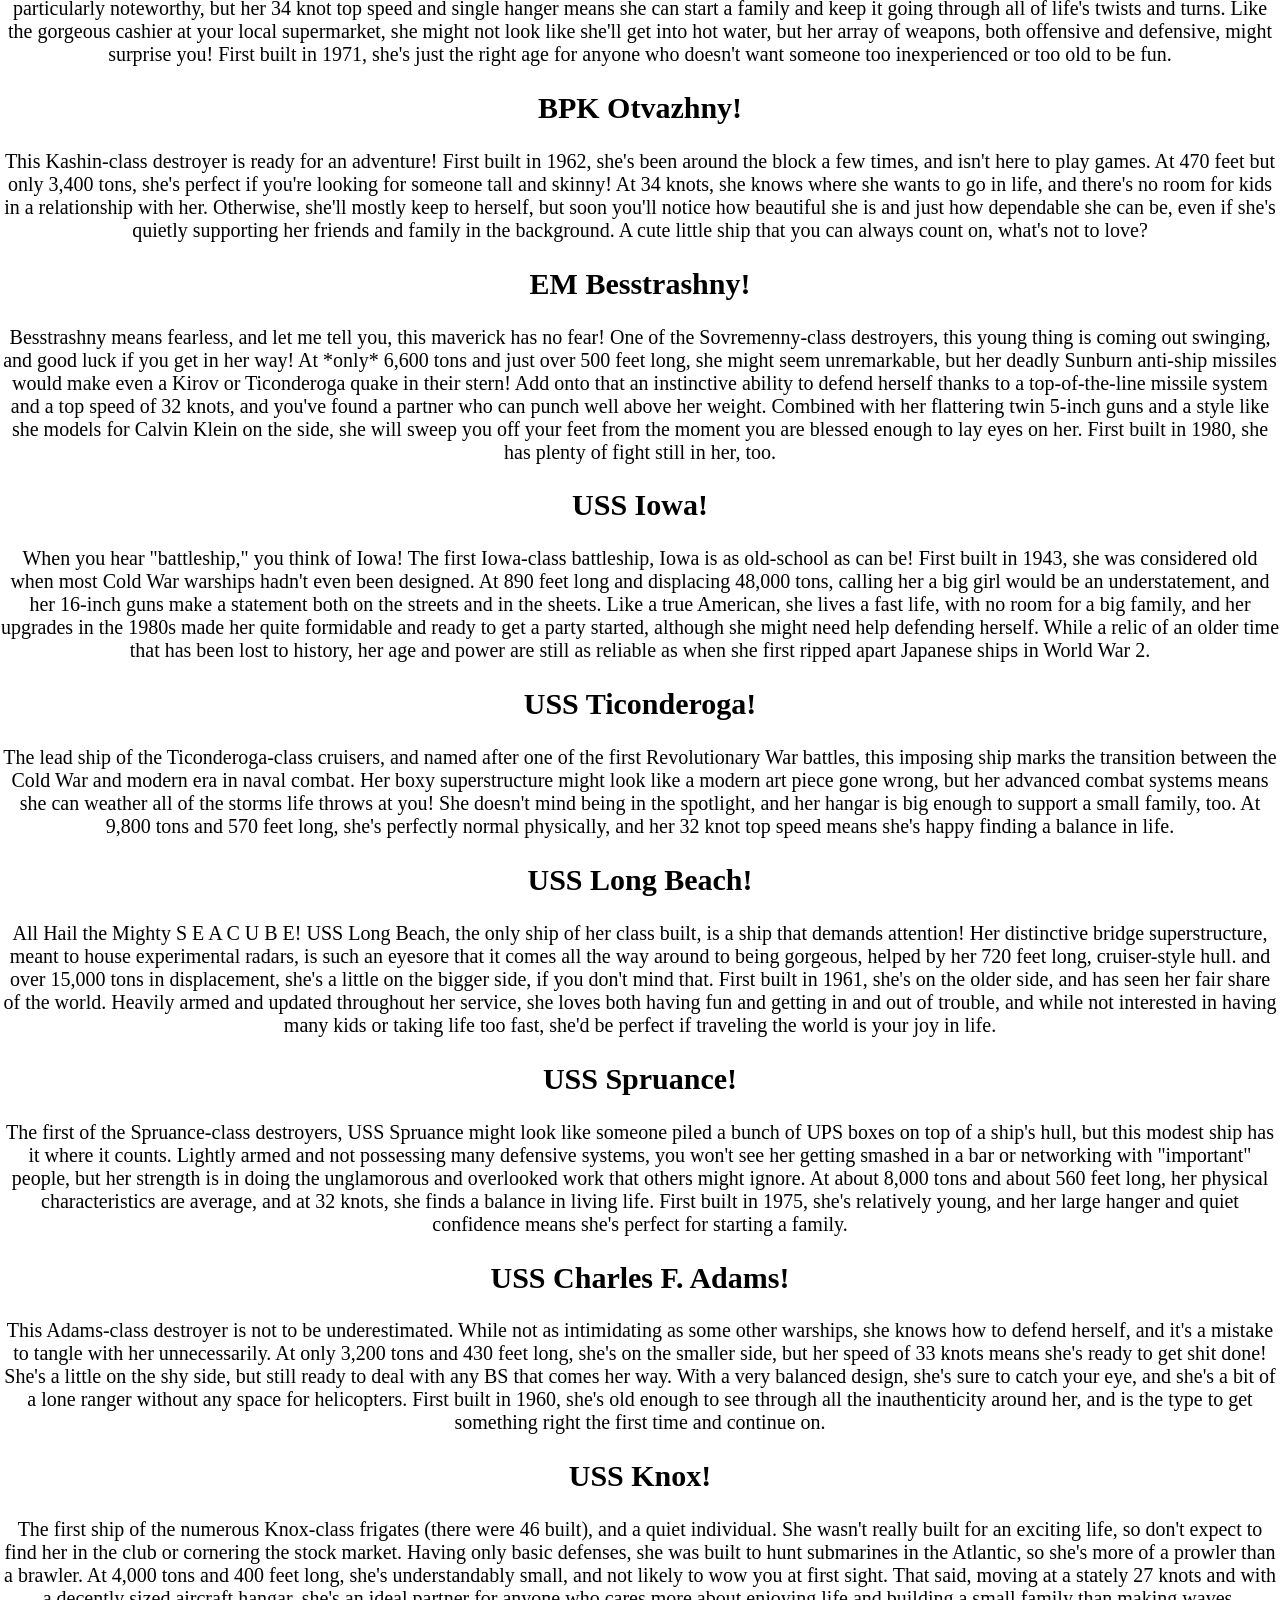
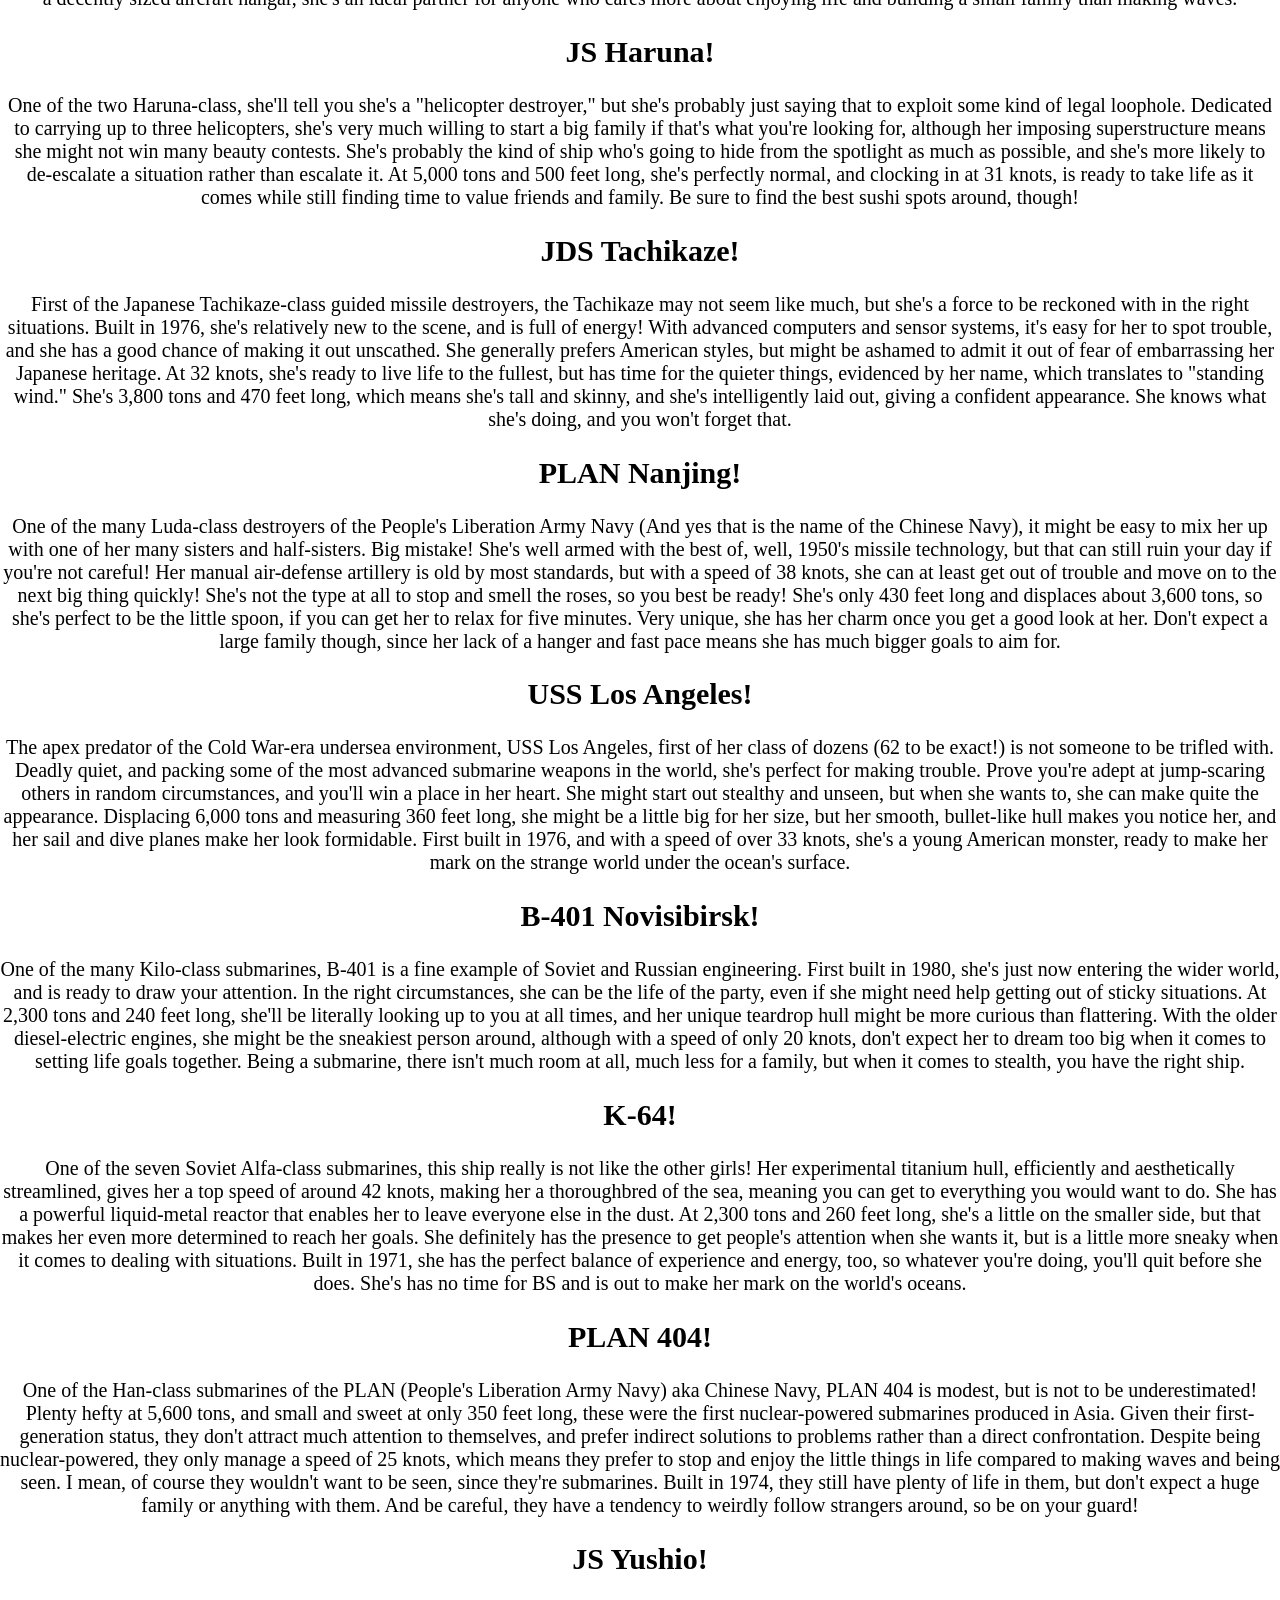
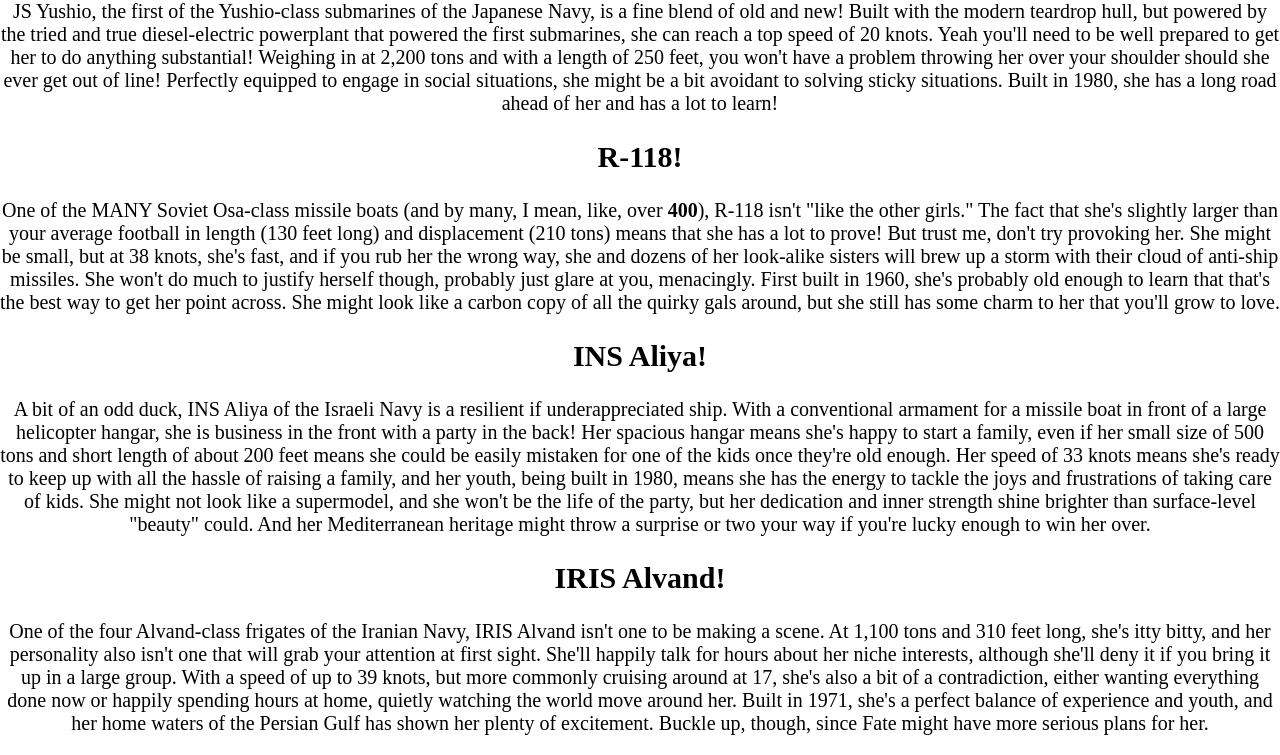
==== commit ccee4843: "updated ship array, checkanswer func, added timer and winner funcs" ====
--- a/index.html
+++ b/index.html
@@ -19,22 +19,22 @@
                 <p>Have you ever wondered which finely-crafted naval weapon of war is your soul mate? No? Pffft, of course you have, don't be ridiculous.</p>
                 <p>Anyway, now you don't have to! Merely answer these objective and totally-not-loaded questions and let's discover which floating brick has the
                     key to your heart!</p>
+                <button type="submit" id="start-btn">Start</button>
             </div>
-            <button type="submit" id="start-btn">Start</button>
-            <div id="quiz">
+            <div id="quiz" class="hidden">
             </div>
             <button type="submit" id="submit-btn">Submit</button>
-            <div id="result">
-                <p>After x amount of seconds, our top scientists from our best free-range asylums have found the warship that is meant for you! Are you ready?</p>
+            <div id="result" class="hidden">
+                <!-- <p>After x amount of seconds, our top scientists from our best free-range asylums have found the warship that is meant for you! Are you ready?</p> -->
             </div>
-            <section id="nimitz">
+            <section id="nimitz" class="hidden">
                 <h2>USS Nimitz!</h2>
                 <p>A Nimitz-class aircraft carrier. Displacing over 100,000 tons and over 1,000 feet long, the USS Nimitz is an <span>absolute unit!</span> She 
                 might never walk down the catwalk at New York Fashion Week, but she has all the space you need to start your comically oversized family, with 
                 plenty of hangar space to spare. While not the type of ship to end a fight, her massive amount of "kids" makes her presence known to all 
                 around her,even your sworn enemies. Built in 1975, she's still going strong today, and her speed of 32 knots makes her fast for her impressive size.</p>
             </section>
-            <section id="kiev">
+            <section id="kiev" class="hidden">
                 <h2>TAVKR Kiev!</h2>
                 <p>The first Kiev-class aircraft carrier, although she'll tell you she's a "large aviation cruiser" (sure, whatever). Equipped with helicopters and light
                     aircraft, she's great at digging up the tea on others, and she has plenty of ways to defend herself if that gets her into trouble. Built in 1975, she's
@@ -42,13 +42,13 @@
                     your own little traditional Russian family. At 45,000 tons and 900 feet long, she's perfect for someone who wants a little more to hold onto, and her speed
                     of 32 knots means she can both get shit done while also enjoying the little things in life.</p>
             </section>
-            <section id="forrestal">
+            <section id="forrestal" class="hidden">
                 <h2>USS Forrestal!</h2>
                 <p>A Forrestal-class aircraft carrier who, being built in 1955, has all the age and experience you could ever want in a partner. Weighing over 60,000 tons
                     and over 1,000 feet long, there's plenty of her to go around. At 33 knots, she's a speedy gal, and her huge "hangars" are perfect for all your personal and 
                     familial needs. Her large aircraft complement means she'll love to start a fight, even if she can't necessarily finish it.</p>
             </section>
-            <section id="moskva">
+            <section id="moskva" class="hidden">
                 <h2>PKR Leningrad!</h2>
                 <p>A Moskva-class helicopter carrier that might get overlooked among the "big" and "important" supercarriers, but she's got a lot of heart. At *only* 12,000 tons
                     and about 600 feet long, there's not too much to her, but being built in 1967, she has plenty of life experience with which to guide your relationship. She 
@@ -57,7 +57,7 @@
                     there for you, even if she is never the life of the party. Be careful though, she's liable to fall over without warning, so always be on your guard! 
                 </p>
             </section>
-            <section id="kirov">
+            <section id="kirov" class="hidden">
                 <h2>TARKR Kirov!</h2>
                 <p>The mighty Kirov! Lead ship of the Kirov-class large missile cruisers, she is the largest surface combatant built since WW2. Weighing in at a whopping 24,000
                     tons, and over 800 feet long, she's a big gal who knows how to get things going. With 20 long-range anti-ship missiles, and a range of self-defense weapons, she
@@ -65,14 +65,14 @@
                     hull-mounter hanger can fit plenty of "kids" and her speed of 32 knots means she can quickly duck and cover if things get a little too spicy. But it's Kirov. She
                     loves it when it's spicy.</p>
             </section>
-            <section id="slava">
+            <section id="slava" class="hidden">
                 <h2>RKR Slava!</h2>
                 <p>The first Slava-class missile cruiser, and coming in at 9,300 tons, she's a little thicc compared to most of the other guys/ gals around, but is always in her big 
                     sister Kirov's shadow. And no, she isn't self-conscious about it, thank you very much. Her 16 Sandbox anti-ship missiles really aren't easy on the eyes, but she's 
                     determined to prove that she can get a party started just as well as her big sister. And with an array of defensive weapons and a 32 knot speed, she can also resolve 
                     sticky situations if the need arises. Built in 1982, it'd be hard to find someone younger than her, and her small hanger space means she'll never want a large family.</p>
             </section>
-            <section id="kara">
+            <section id="kara" class="hidden">
                 <h2>BPK Nikolayev!</h2>
                 <p>Graceful yet formidable, this Kara-class cruiser is the jack of all trades in the warship dating scene. At 8,200 tons and 560 feet long, her size and length aren't 
                     particularly noteworthy, but her 34 knot top speed and single hanger means she can start a family and keep it going through all of life's twists and turns. Like the gorgeous
@@ -80,7 +80,7 @@
                     in 1971, she's just the right age for anyone who doesn't want someone too inexperienced or too old to be fun. 
                 </p>
             </section>
-            <section id="kashin">
+            <section id="kashin" class="hidden">
                 <h2>BPK Otvazhny!</h2>
                 <p>This Kashin-class destroyer is ready for an adventure! First built in 1962, she's been around the block a few times, and isn't here to play games. At 470 feet but only 3,400 tons,
                     she's perfect if you're looking for someone tall and skinny! At 34 knots, she knows where she wants to go in life, and there's no room for kids in a relationship with her. Otherwise,
@@ -88,7 +88,7 @@
                     A cute little ship that you can always count on, what's not to love?  
                 </p>
             </section>
-            <section id="sovremenny">
+            <section id="sovremenny" class="hidden">
                 <h2>EM Besstrashny!</h2>
                 <p>Besstrashny means fearless, and let me tell you, this maverick has no fear! One of the Sovremenny-class destroyers, this young thing is coming out swinging, and good luck if you get in 
                     her way! At *only* 6,600 tons and just over 500 feet long, she might seem unremarkable, but her deadly Sunburn anti-ship missiles would make even a Kirov or Ticonderoga quake in their 
@@ -97,35 +97,35 @@
                     to lay eyes on her. First built in 1980, she has plenty of fight still in her, too. 
                 </p>
             </section>
-            <section id="iowa">
+            <section id="iowa" class="hidden">
                 <h2>USS Iowa!</h2>
                 <p>When you hear "battleship," you think of Iowa! The first Iowa-class battleship, Iowa is as old-school as can be! First built in 1943, she was considered old when most Cold War warships hadn't
                     even been designed. At 890 feet long and displacing 48,000 tons, calling her a big girl would be an understatement, and her 16-inch guns make a statement both on the streets and in the sheets.
                     Like a true American, she lives a fast life, with no room for a big family, and her upgrades in the 1980s made her quite formidable and ready to get a party started, although she might need 
                     help defending herself. While a relic of an older time that has been lost to history, her age and power are still as reliable as when she first ripped apart Japanese ships in World War 2.</p>
             </section>
-            <section id="ticonderoga">
+            <section id="ticonderoga" class="hidden">
                 <h2>USS Ticonderoga!</h2>
                 <p>The lead ship of the Ticonderoga-class cruisers, and named after one of the first Revolutionary War battles, this imposing ship marks the transition between the Cold War and modern era in naval
                     combat. Her boxy superstructure might look like a modern art piece gone wrong, but her advanced combat systems means she can weather all of the storms life throws at you! She doesn't mind being
                     in the spotlight, and her hangar is big enough to support a small family, too. At 9,800 tons and 570 feet long, she's perfectly normal physically, and her 32 knot top speed means she's happy
                     finding a balance in life.</p>
             </section>
-            <section id="longBeach">
+            <section id="longBeach" class="hidden">
                 <h2>USS Long Beach!</h2>
                 <p>All Hail the Mighty S E A C U B E! USS Long Beach, the only ship of her class built, is a ship that demands attention! Her distinctive bridge superstructure, meant to house experimental radars, is 
                     such an eyesore that it comes all the way around to being gorgeous, helped by her 720 feet long, cruiser-style hull. and over 15,000 tons in displacement, she's a little on the bigger side, if you 
                     don't mind that. First built in 1961, she's on the older side, and has seen her fair share of the world. Heavily armed and updated throughout her service, she loves both having fun and getting in
                     and out of trouble, and while not interested in having many kids or taking life too fast, she'd be perfect if traveling the world is your joy in life.</p>
             </section>
-            <section id="spruance">
+            <section id="spruance" class="hidden">
                 <h2>USS Spruance!</h2>
                 <p>The first of the Spruance-class destroyers, USS Spruance might look like someone piled a bunch of UPS boxes on top of a ship's hull, but this modest ship has it where it counts. Lightly armed and
                     not possessing many defensive systems, you won't see her getting smashed in a bar or networking with "important" people, but her strength is in doing the unglamorous and overlooked work that others
                     might ignore. At about 8,000 tons and about 560 feet long, her physical characteristics are average, and at 32 knots, she finds a balance in living life. First built in 1975, she's relatively young,
                     and her large hanger and quiet confidence means she's perfect for starting a family.</p>
             </section>
-            <section id="adams">
+            <section id="adams" class="hidden">
                 <h2>USS Charles F. Adams!</h2>
                 <p>This Adams-class destroyer is not to be underestimated. While not as intimidating as some other warships, she knows how to defend herself, and it's a mistake to tangle with her unnecessarily. At only
                     3,200 tons and 430 feet long, she's on the smaller side, but her speed of 33 knots means she's ready to get shit done! She's a little on the shy side, but still ready to deal with any BS that comes 
@@ -133,7 +133,7 @@
                     inauthenticity around her, and is the type to get something right the first time and continue on.
                 </p>
             </section>
-            <section id="knox">
+            <section id="knox" class="hidden">
                 <h2>USS Knox!</h2>
                 <p>The first ship of the numerous Knox-class frigates (there were 46 built), and a quiet individual. She wasn't really built for an exciting life, so don't expect to find her in the club or cornering the 
                     stock market. Having only basic defenses, she was built to hunt submarines in the Atlantic, so she's more of a prowler than a brawler. At 4,000 tons and 400 feet long, she's understandably small, and
@@ -141,14 +141,14 @@
                     a small family than making waves.
                 </p>
             </section>
-            <section id="haruna">
+            <section id="haruna" class="hidden">
                 <h2>JS Haruna!</h2>
                 <p>One of the two Haruna-class, she'll tell you she's a "helicopter destroyer," but she's probably just saying that to exploit some kind of legal loophole. Dedicated to carrying up to three helicopters, she's
                     very much willing to start a big family if that's what you're looking for, although her imposing superstructure means she might not win many beauty contests. She's probably the kind of ship who's going to
                     hide from the spotlight as much as possible, and she's more likely to de-escalate a situation rather than escalate it. At 5,000 tons and 500 feet long, she's perfectly normal, and clocking in at 31 knots,
                     is ready to take life as it comes while still finding time to value friends and family. Be sure to find the best sushi spots around, though!</p>
             </section>
-            <section id="tachikaze">
+            <section id="tachikaze" class="hidden">
                 <h2>JDS Tachikaze!</h2>
                 <p>First of the Japanese Tachikaze-class guided missile destroyers, the Tachikaze may not seem like much, but she's a force to be reckoned with in the right situations. Built in 1976, she's relatively new to
                     the scene, and is full of energy! With advanced computers and sensor systems, it's easy for her to spot trouble, and she has a good chance of making it out unscathed. She generally prefers American styles,
@@ -156,7 +156,7 @@
                     translates to "standing wind." She's 3,800 tons and 470 feet long, which means she's tall and skinny, and she's intelligently laid out, giving a confident appearance. She knows what she's doing, and you
                     won't forget that.</p>
             </section>
-            <section id="luda">
+            <section id="luda" class="hidden">
                 <h2>PLAN Nanjing!</h2>
                 <p>One of the many Luda-class destroyers of the People's Liberation Army Navy (And yes that is the name of the Chinese Navy), it might be easy to mix her up with one of her many sisters and half-sisters. Big
                     mistake! She's well armed with the best of, well, 1950's missile technology, but that can still ruin your day if you're not careful! Her manual air-defense artillery is old by most standards, but with a
@@ -164,7 +164,7 @@
                     displaces about 3,600 tons, so she's perfect to be the little spoon, if you can get her to relax for five minutes. Very unique, she has her charm once you get a good look at her. Don't expect a large family
                     though, since her lack of a hanger and fast pace means she has much bigger goals to aim for. </p>
             </section>
-            <section id="la">
+            <section id="la" class="hidden">
                 <h2>USS Los Angeles!</h2>
                 <p>The apex predator of the Cold War-era undersea environment, USS Los Angeles, first of her class of dozens (62 to be exact!) is not someone to be trifled with. Deadly quiet, and packing some of the most
                     advanced submarine weapons in the world, she's perfect for making trouble. Prove you're adept at jump-scaring others in random circumstances, and you'll win a place in her heart. She might start out stealthy
@@ -172,14 +172,14 @@
                     notice her, and her sail and dive planes make her look formidable. First built in 1976, and with a speed of over 33 knots, she's a young American monster, ready to make her mark on the strange world under
                     the ocean's surface.</p>
             </section>
-            <section id="kilo">
+            <section id="kilo" class="hidden">
                 <h2>B-401 Novisibirsk!</h2>
                 <p>One of the many Kilo-class submarines, B-401 is a fine example of Soviet and Russian engineering. First built in 1980, she's just now entering the wider world, and is ready to draw your attention. In the right
                     circumstances, she can be the life of the party, even if she might need help getting out of sticky situations. At 2,300 tons and 240 feet long, she'll be literally looking up to you at all times, and her unique
                     teardrop hull might be more curious than flattering. With the older diesel-electric engines, she might be the sneakiest person around, although with a speed of only 20 knots, don't expect her to dream too big
                     when it comes to setting life goals together. Being a submarine, there isn't much room at all, much less for a family, but when it comes to stealth, you have the right ship.</p>
             </section>
-            <section id="alfa">
+            <section id="alfa" class="hidden">
                 <h2>K-64!</h2>
                 <p>One of the seven Soviet Alfa-class submarines, this ship really is not like the other girls! Her experimental titanium hull, efficiently and aesthetically streamlined, gives her a top speed of around 42 knots, making
                     her a thoroughbred of the sea, meaning you can get to everything you would want to do. She has a powerful liquid-metal reactor that enables her to leave everyone else in the dust. At 2,300 tons and 260 feet
@@ -188,7 +188,7 @@
                     her mark on the world's oceans.
                 </p>
             </section>
-            <section id="han">
+            <section id="han" class="hidden">
                 <h2>PLAN 404!</h2>
                 <p>One of the Han-class submarines of the PLAN (People's Liberation Army Navy) aka Chinese Navy, PLAN 404 is modest, but is not to be underestimated! Plenty hefty at 5,600 tons, and small and sweet at only 350 feet
                     long, these were the first nuclear-powered submarines produced in Asia. Given their first-generation status, they don't attract much attention to themselves, and prefer indirect solutions to problems rather than
@@ -197,7 +197,7 @@
                     to weirdly follow strangers around, so be on your guard!
                 </p>
             </section>
-            <section id="yushio">
+            <section id="yushio" class="hidden">
                 <h2>JS Yushio!</h2>
                 <p>JS Yushio, the first of the Yushio-class submarines of the Japanese Navy, is a fine blend of old and new! Built with the modern teardrop hull, but powered by the tried and true diesel-electric powerplant that powered
                     the first submarines, she can reach a top speed of 20 knots. Yeah you'll need to be well prepared to get her to do anything substantial! Weighing in at 2,200 tons and with a length of 250 feet, you won't have a problem
@@ -205,14 +205,14 @@
                     her and has a lot to learn!
                 </p>
             </section>
-            <section id="osa">
+            <section id="osa" class="hidden">
                 <h2>R-118!</h2>
                 <p>One of the MANY Soviet Osa-class missile boats (and by many, I mean, like, over <strong>400</strong>), R-118 isn't "like the other girls." The fact that she's slightly larger than your average football in length (130 feet long) 
                     and displacement (210 tons) means that she has a lot to prove! But trust me, don't try provoking her. She might be small, but at 38 knots, she's fast, and if you rub her the wrong way, she and dozens of her look-alike
                     sisters will brew up a storm with their cloud of anti-ship missiles. She won't do much to justify herself though, probably just glare at you, menacingly. First built in 1960, she's probably old enough to learn that that's 
                     the best way to get her point across. She might look like a carbon copy of all the quirky gals around, but she still has some charm to her that you'll grow to love.</p>
             </section>
-            <section id="aliya">
+            <section id="aliya" class="hidden">
                 <h2>INS Aliya!</h2>
                 <p>A bit of an odd duck, INS Aliya of the Israeli Navy is a resilient if underappreciated ship. With a conventional armament for a missile boat in front of a large helicopter hangar, she is business in the front with a party in
                     the back! Her spacious hangar means she's happy to start a family, even if her small size of 500 tons and short length of about 200 feet means she could be easily mistaken for one of the kids once they're old enough. Her speed
@@ -221,7 +221,7 @@
                     enough to win her over.
                 </p>
             </section>
-            <section id="alvand">
+            <section id="alvand" class="hidden">
                 <h2>IRIS Alvand!</h2>
                 <p>One of the four Alvand-class frigates of the Iranian Navy, IRIS Alvand isn't one to be making a scene. At 1,100 tons and 310 feet long, she's itty bitty, and her personality also isn't one that will grab your attention at first
                     sight. She'll happily talk for hours about her niche interests, although she'll deny it if you bring it up in a large group. With a speed of up to 39 knots, but more commonly cruising around at 17, she's also a bit of a 
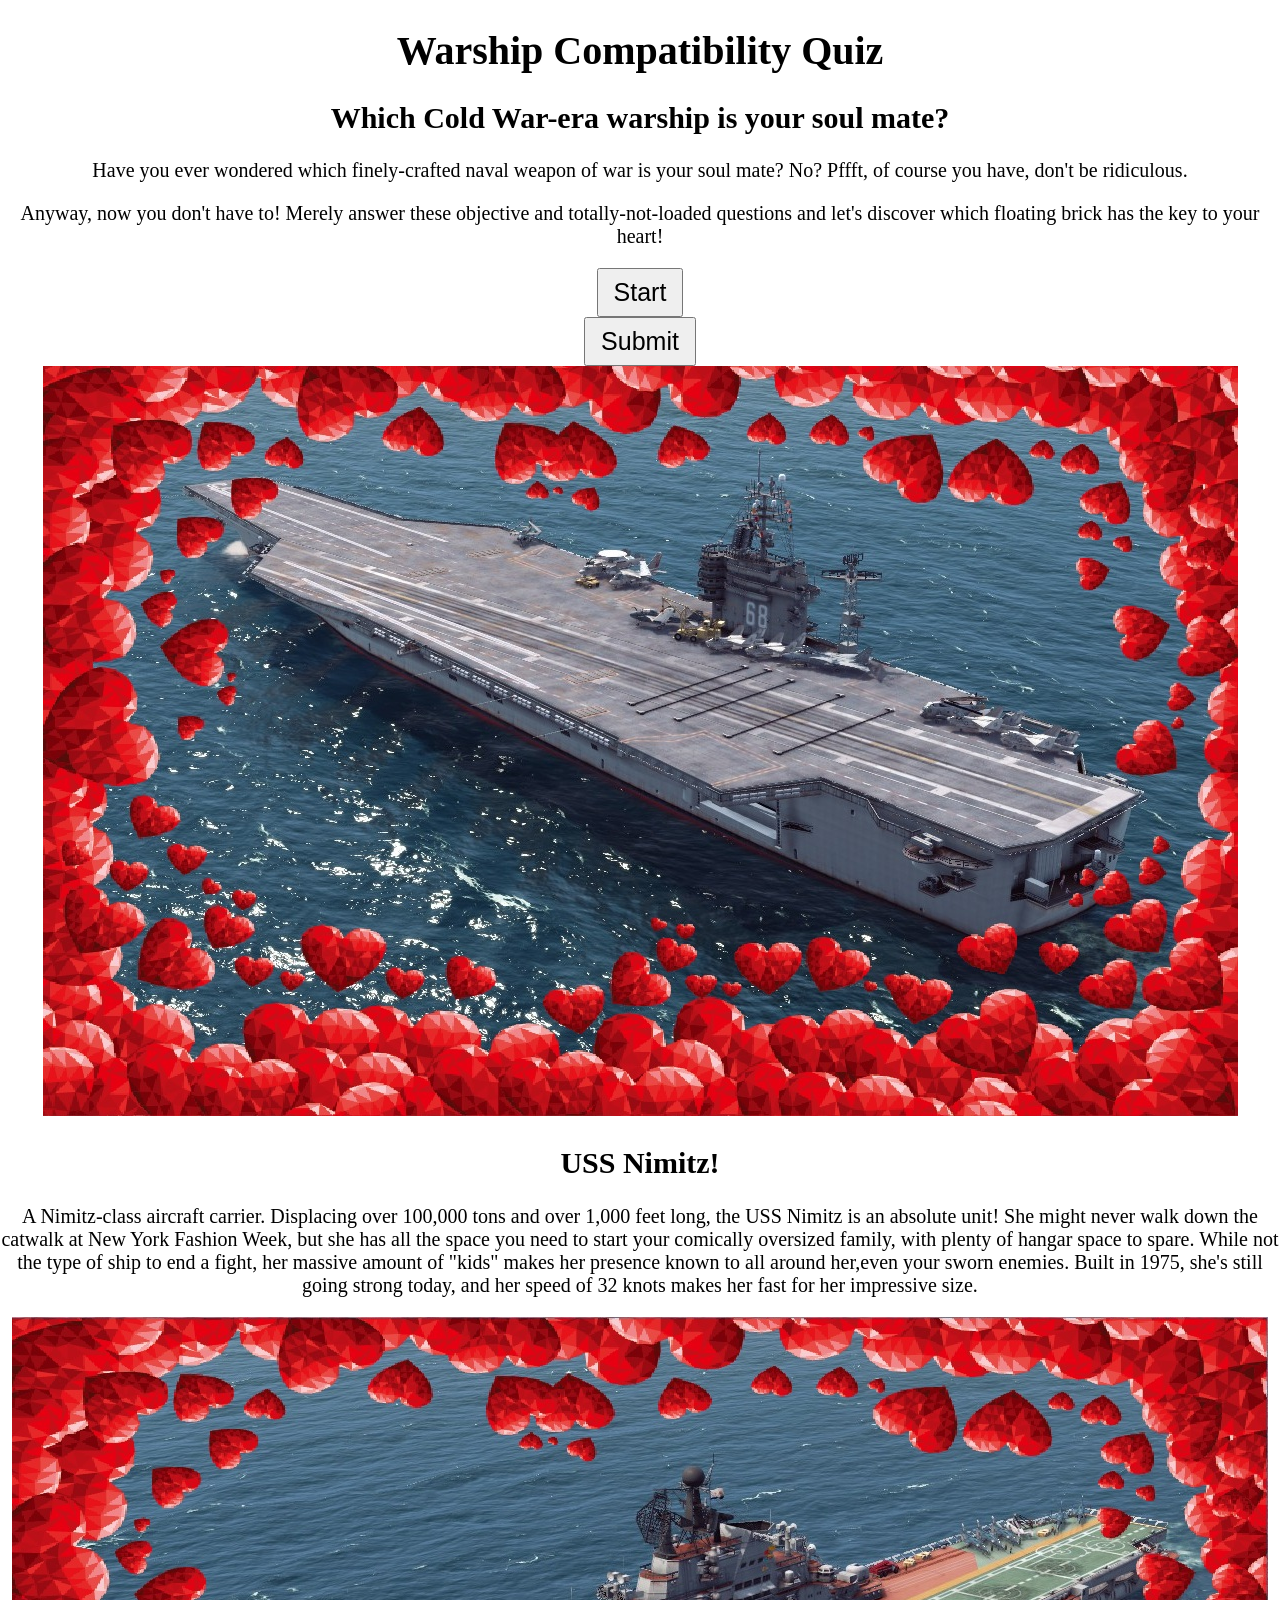
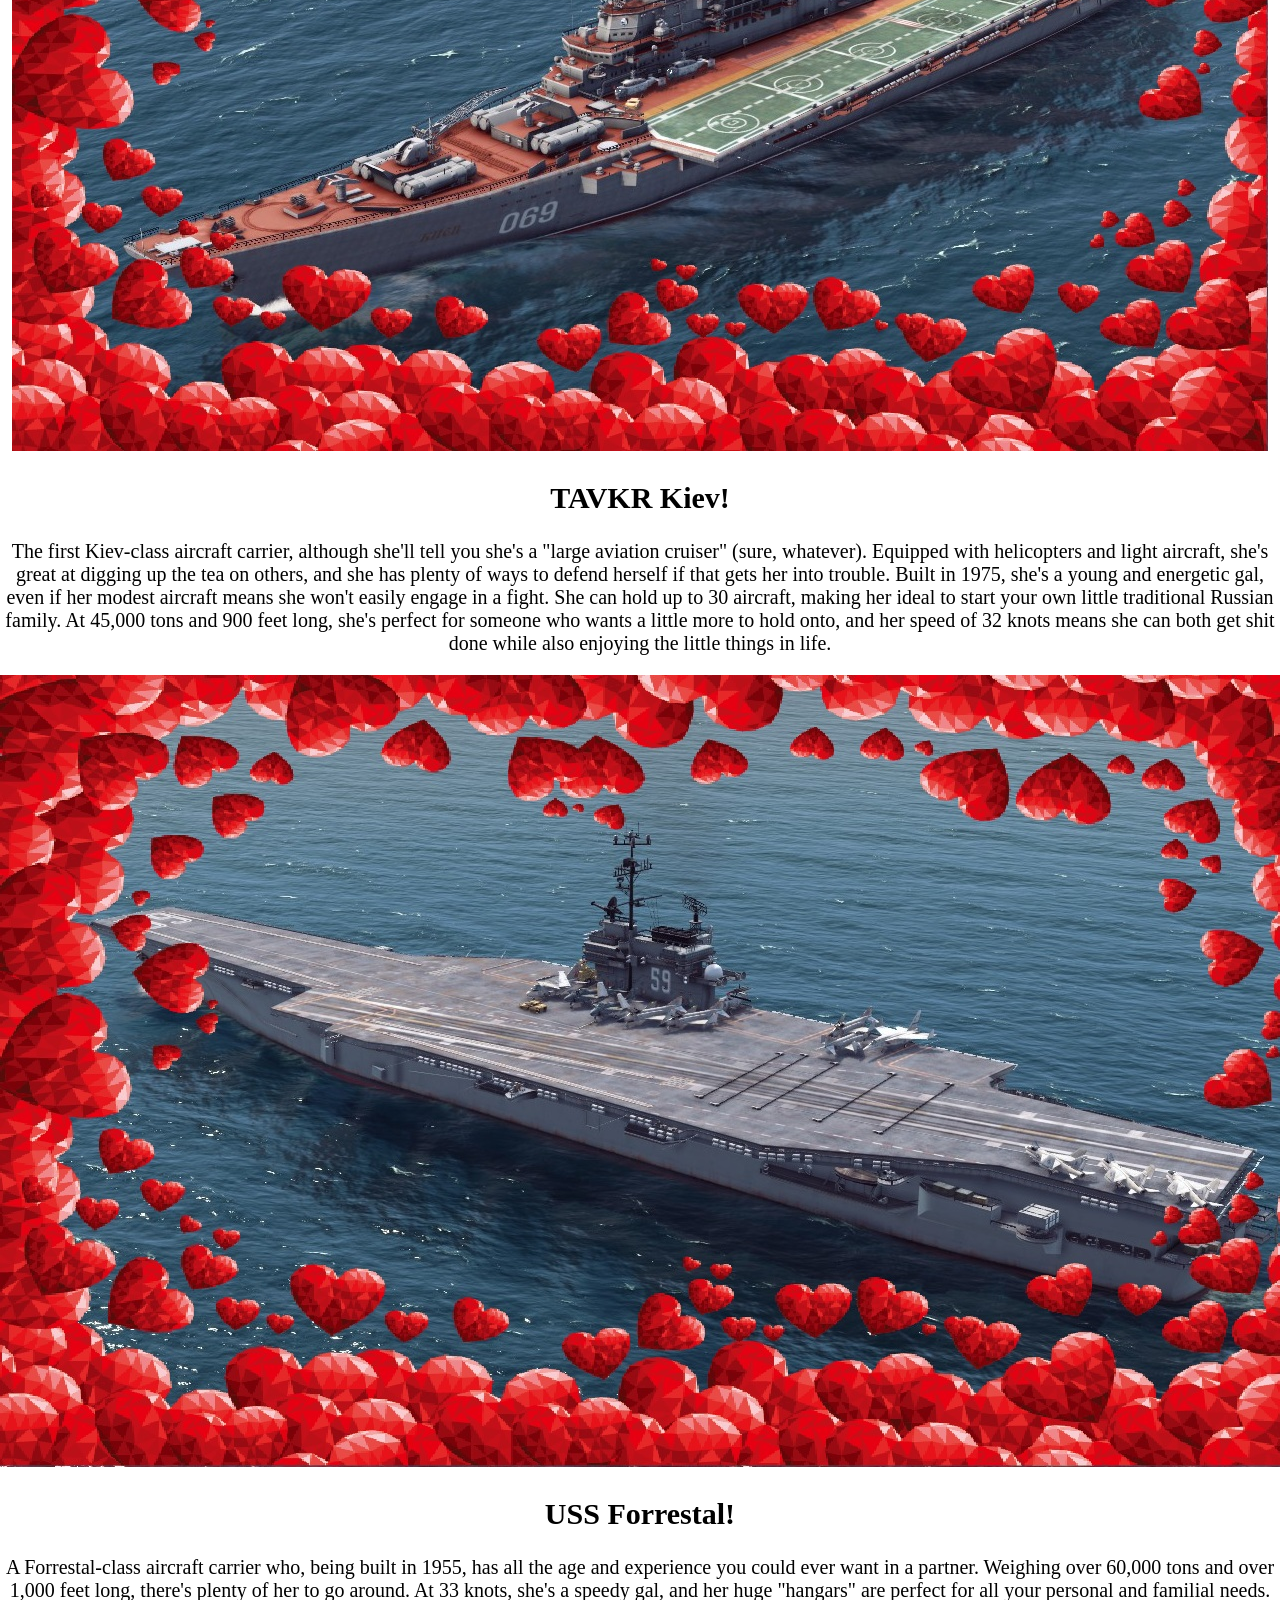
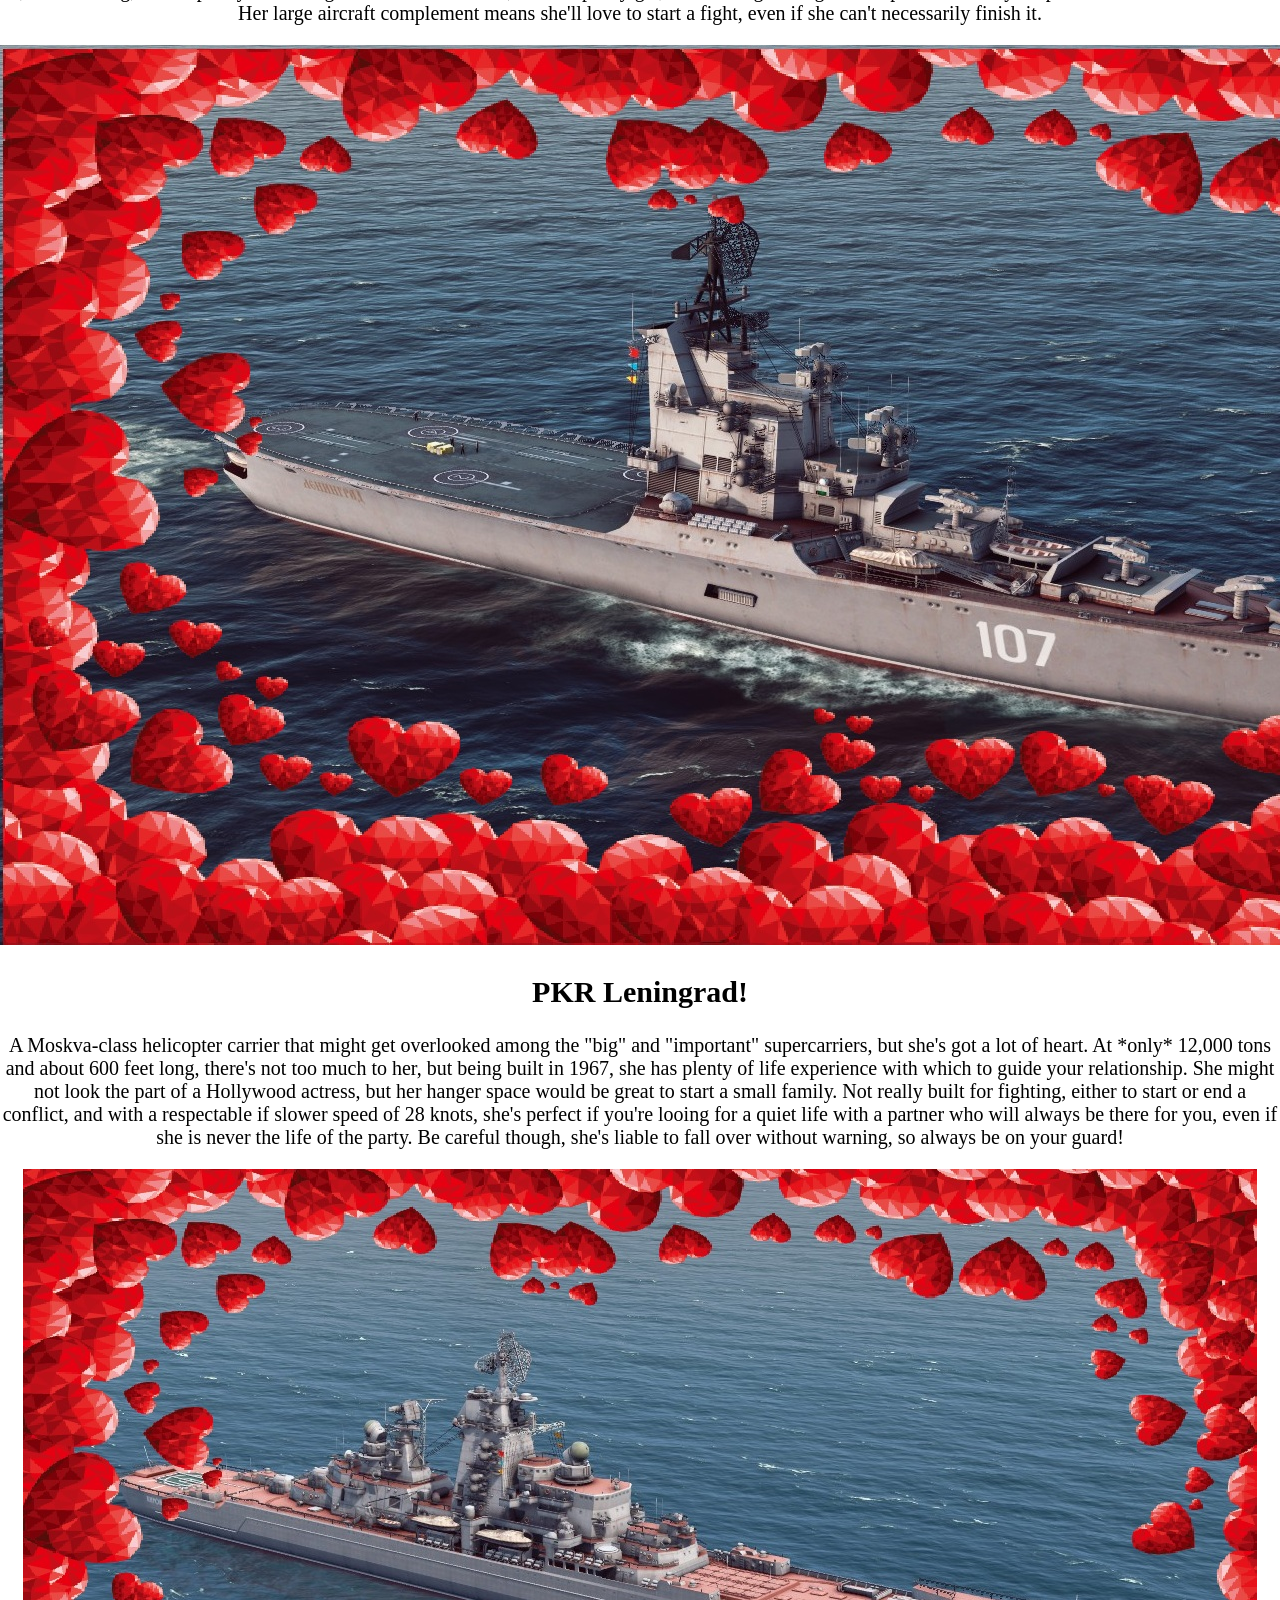
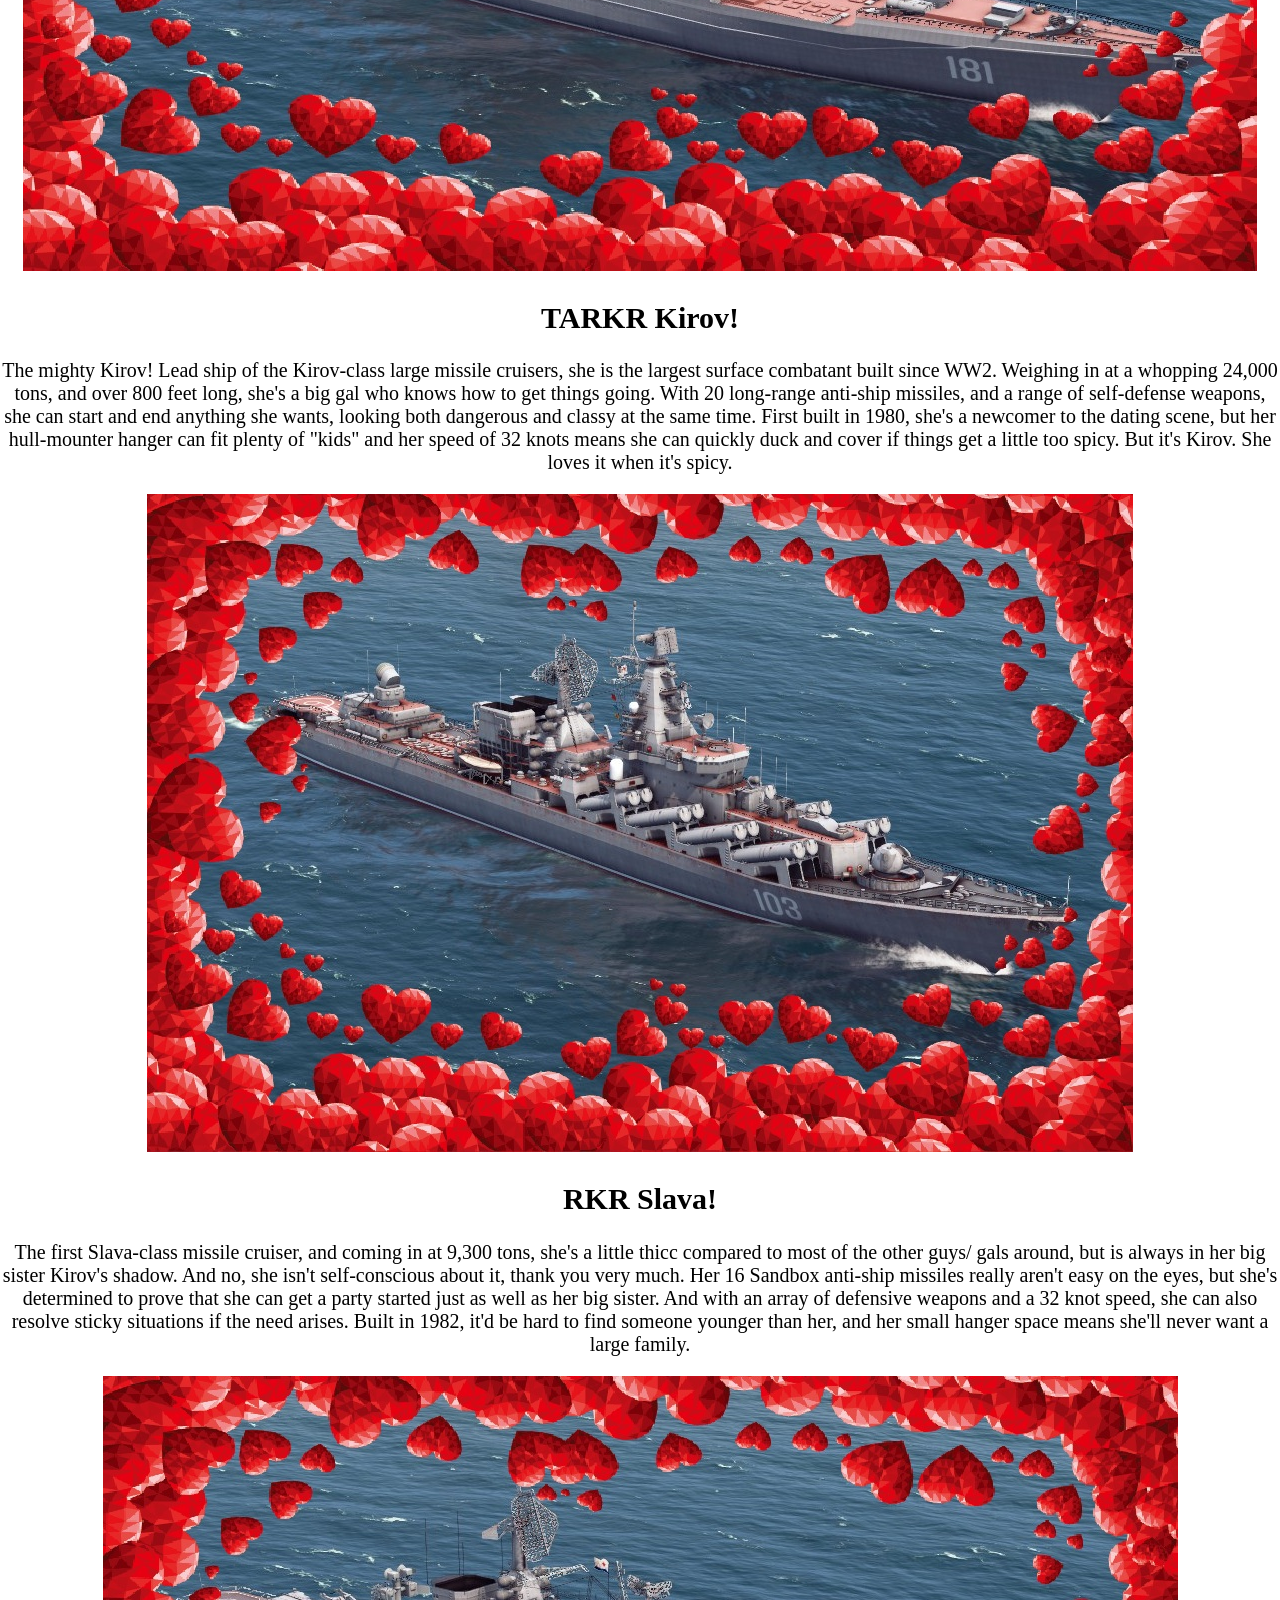
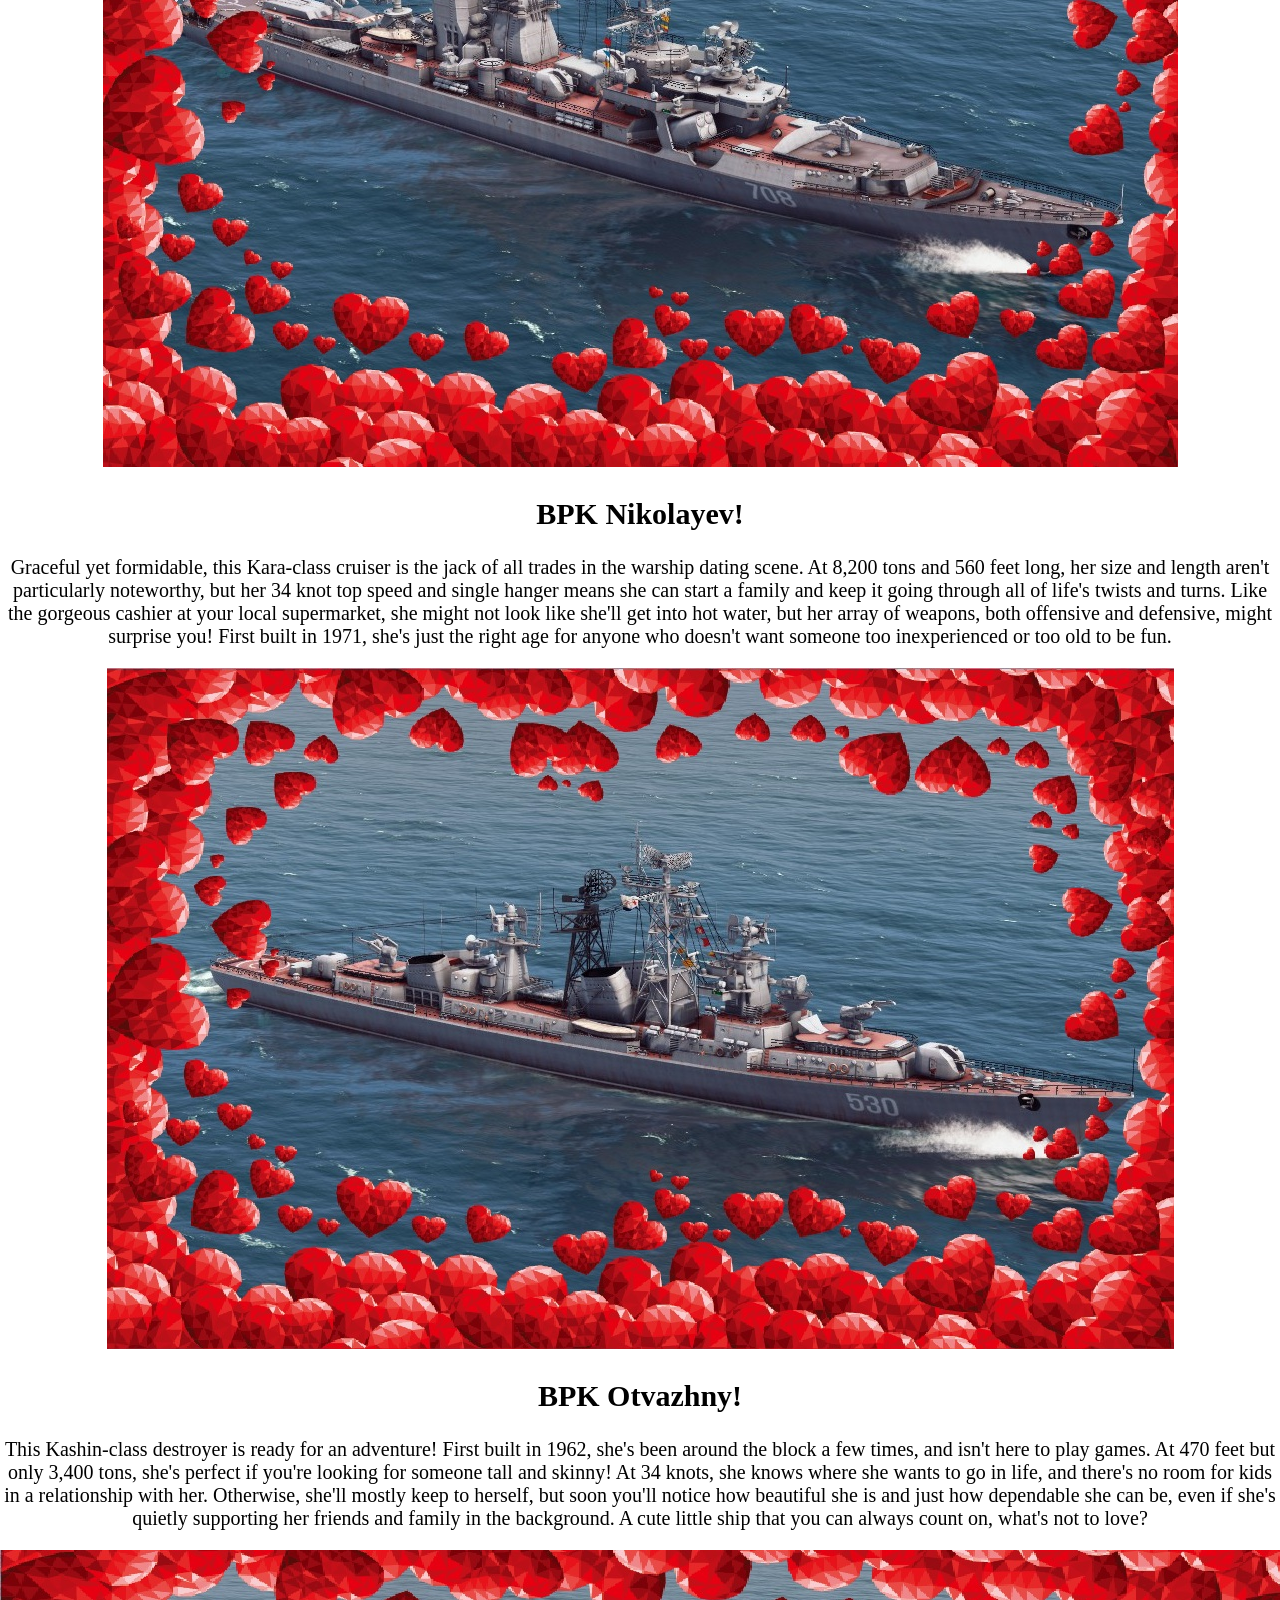
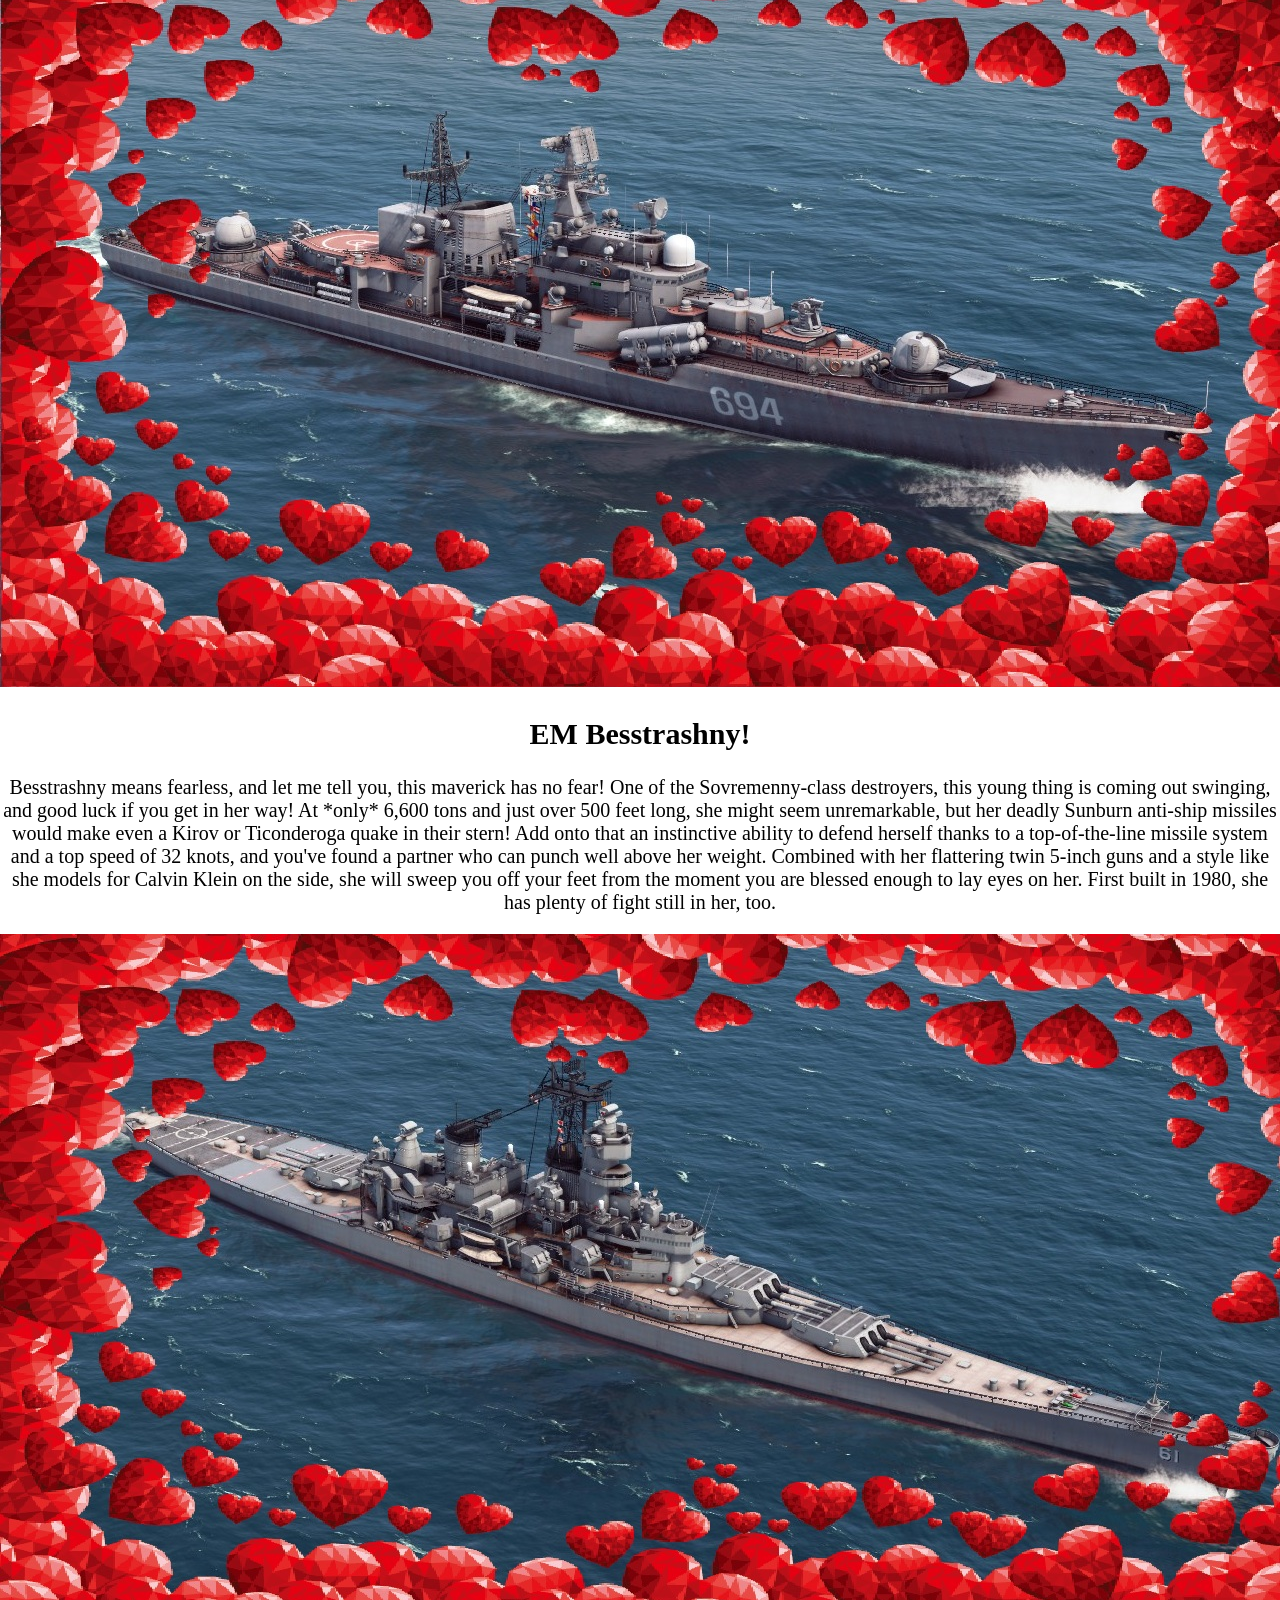
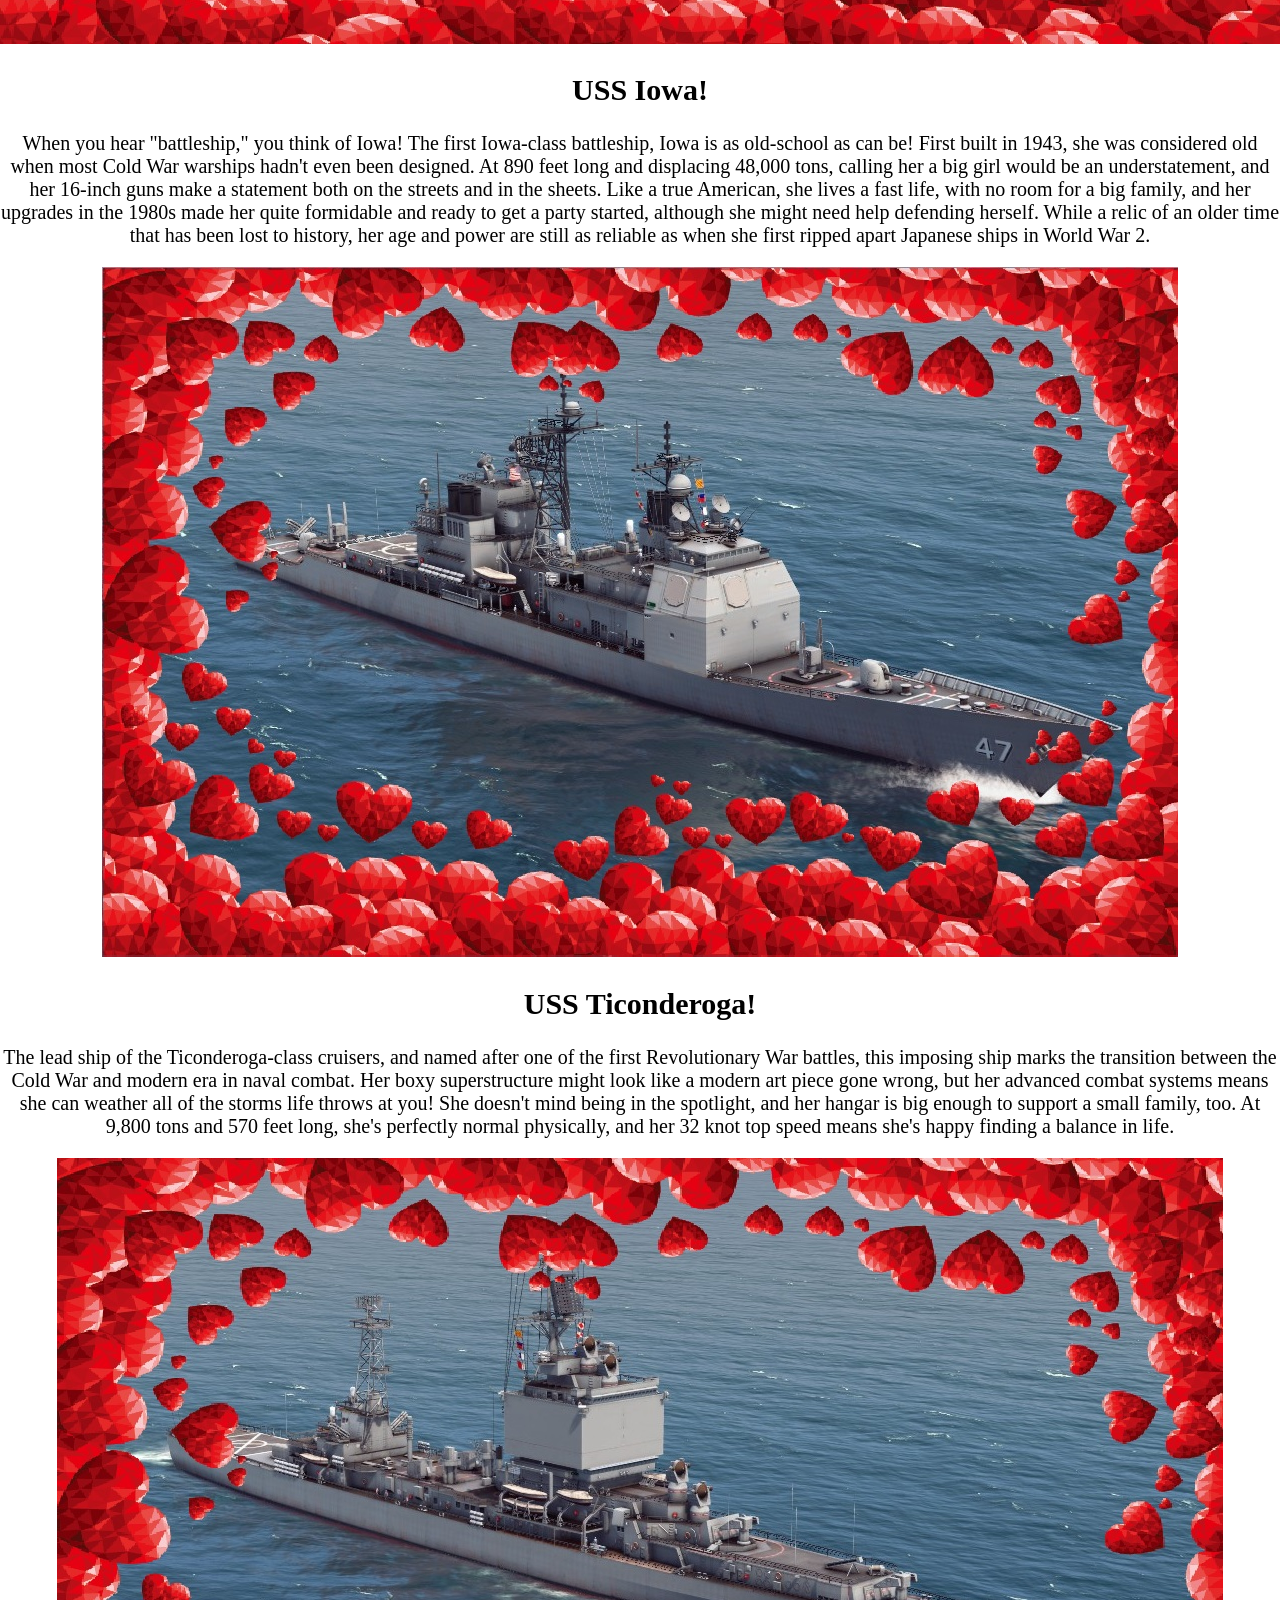
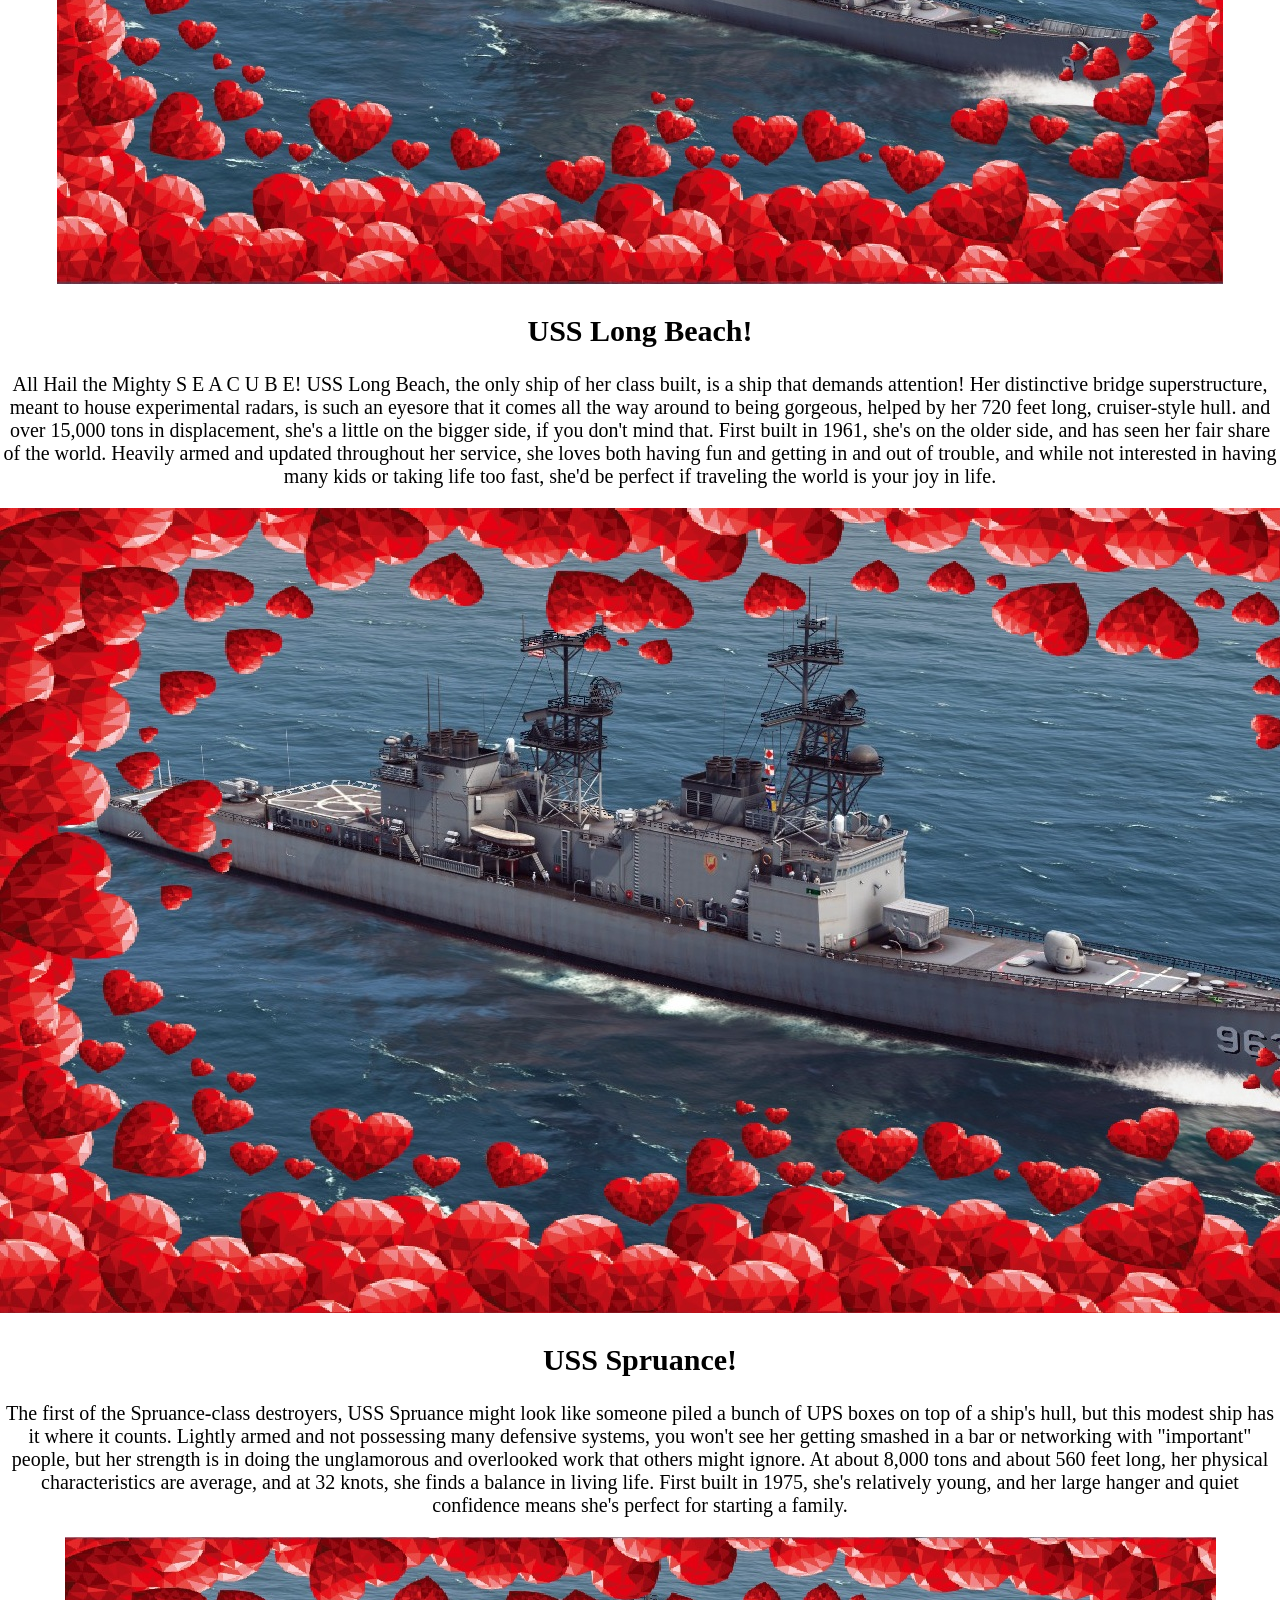
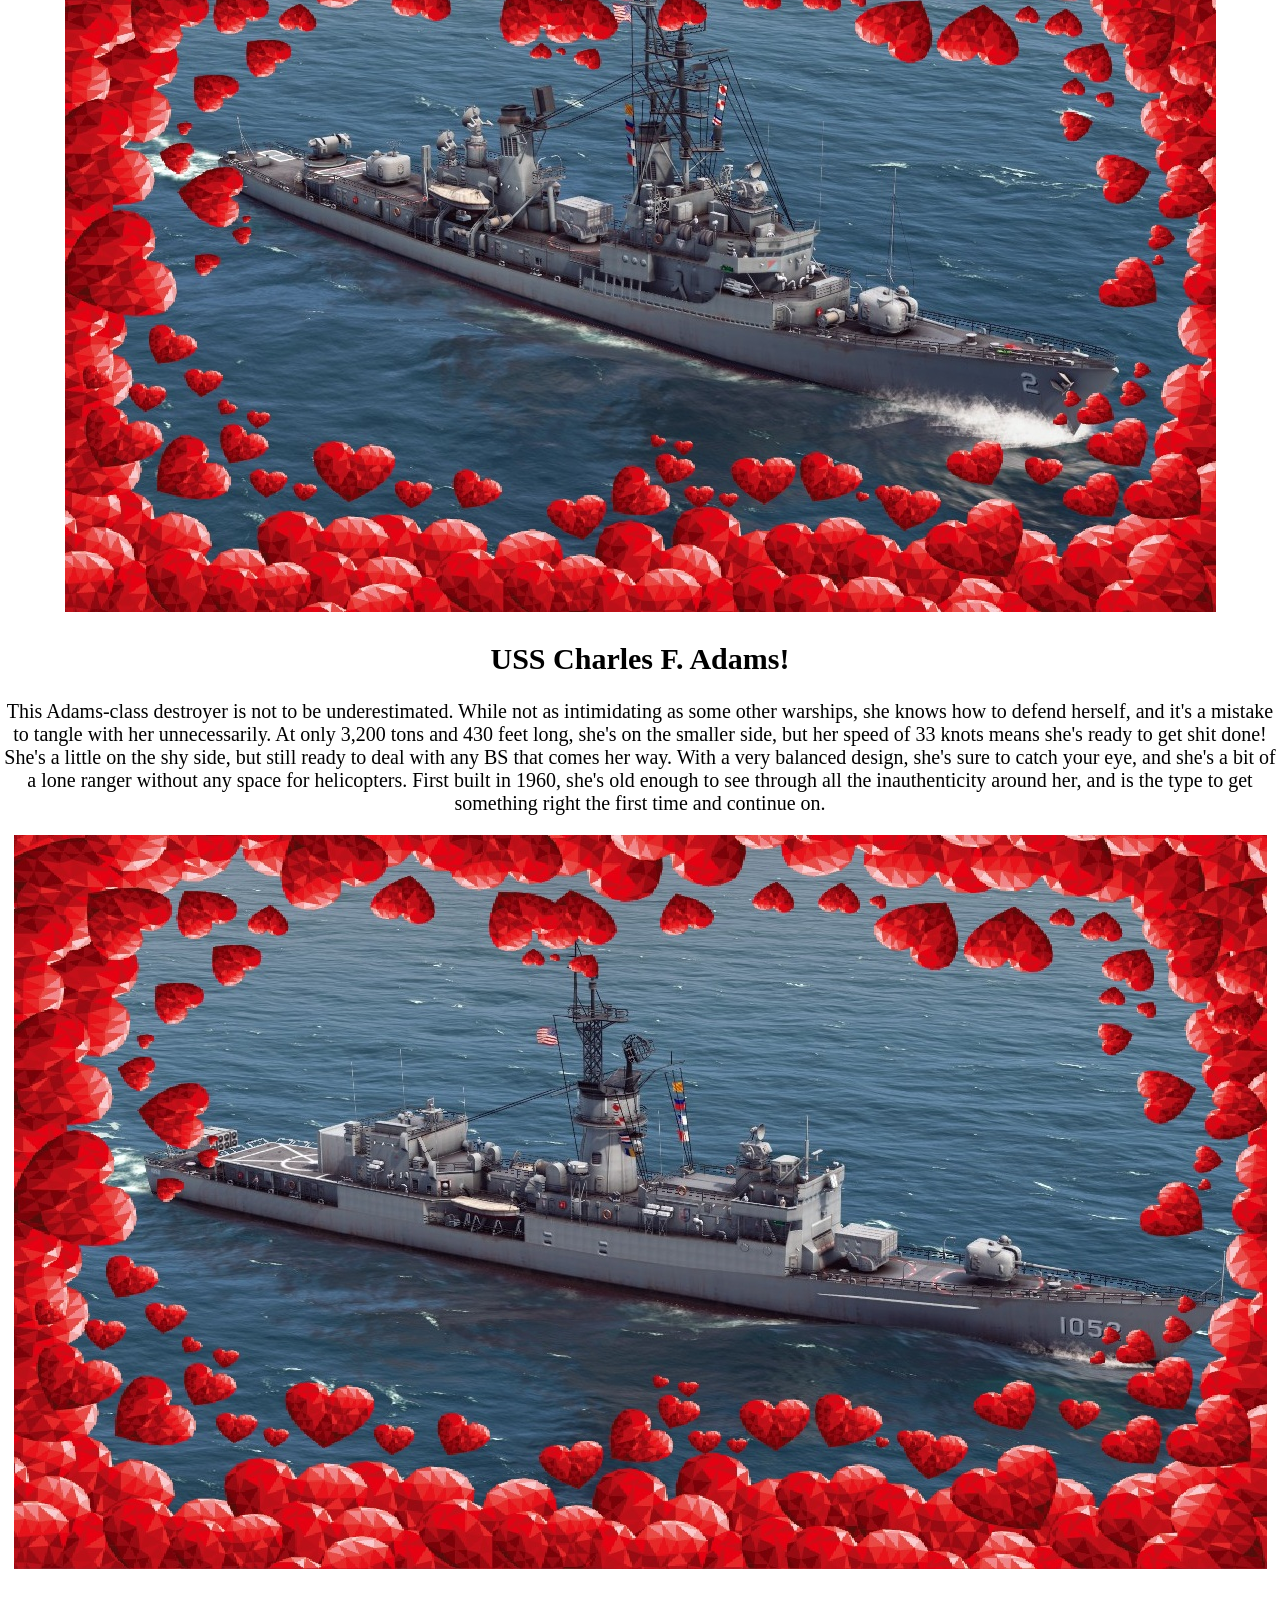
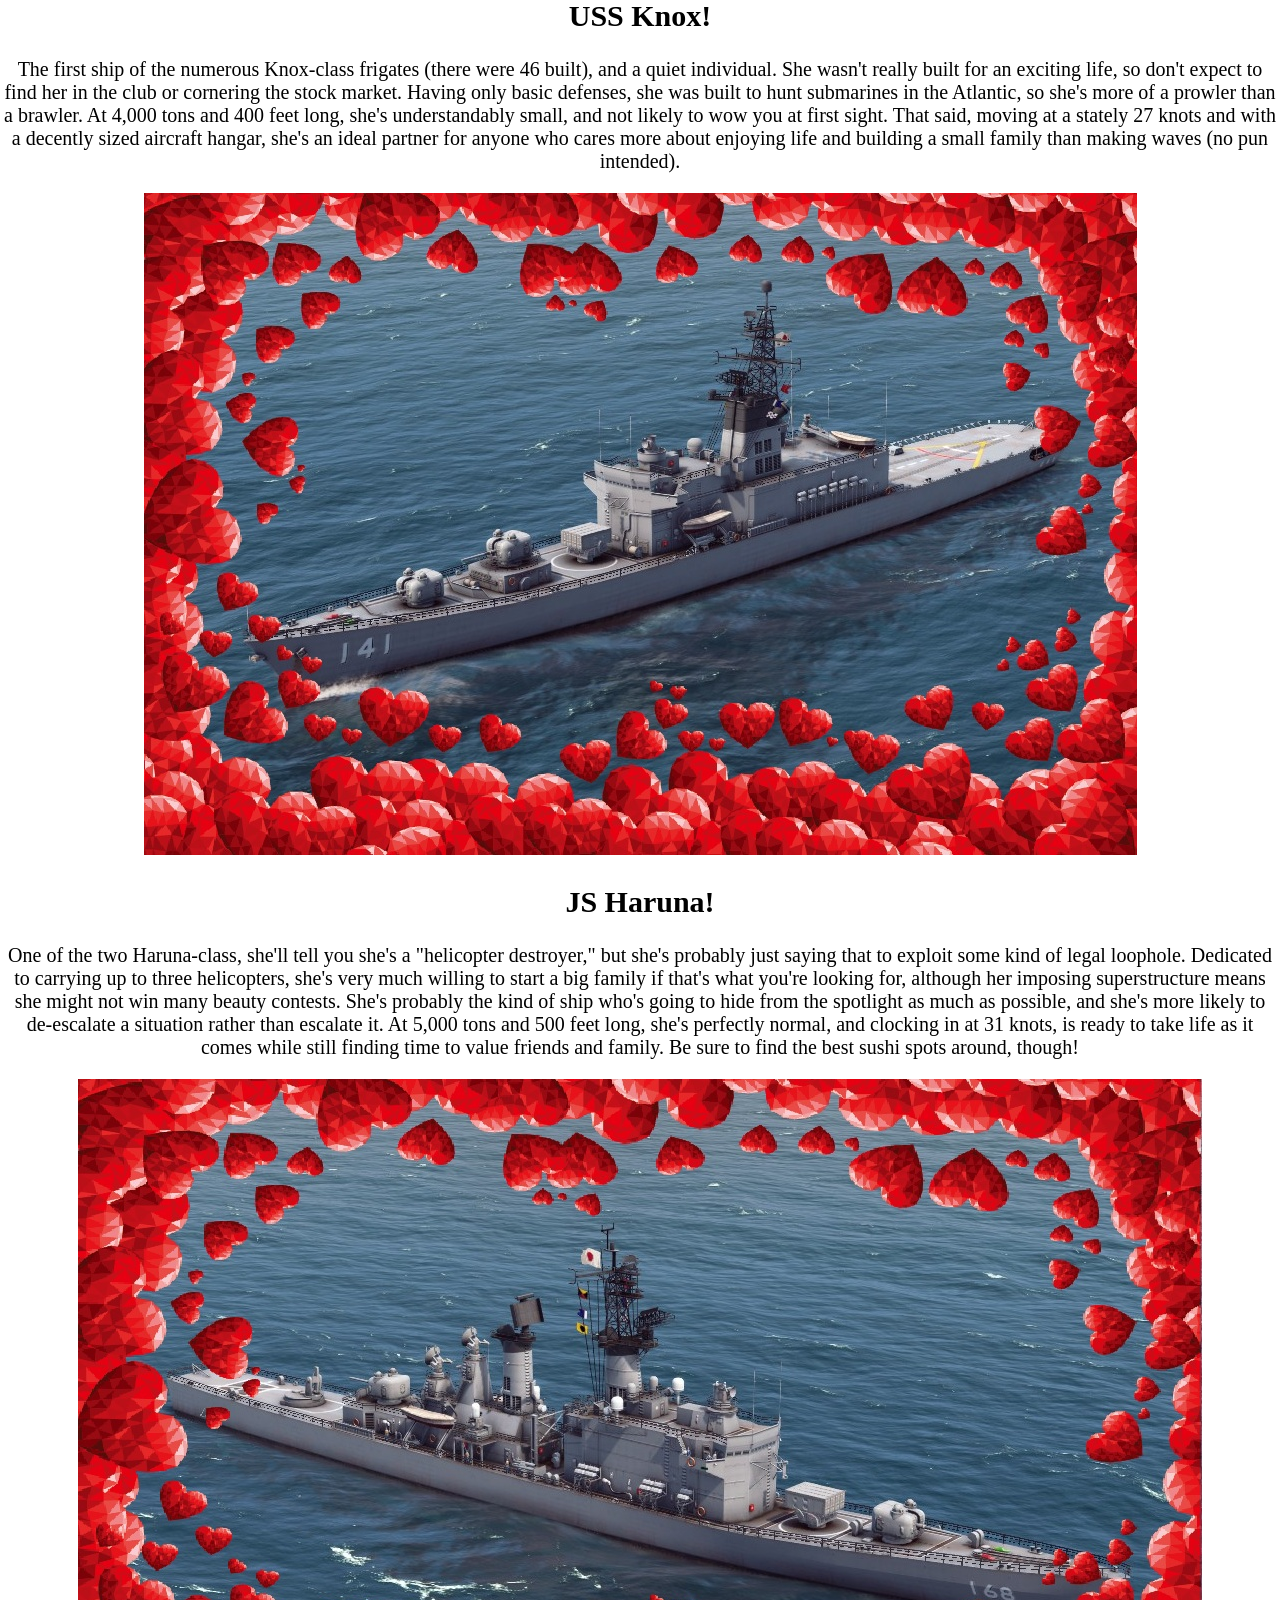
==== commit 3c726d4e: "added result images, comments and small changes to script" ====
--- a/index.html
+++ b/index.html
@@ -28,6 +28,7 @@
                 <!-- <p>After x amount of seconds, our top scientists from our best free-range asylums have found the warship that is meant for you! Are you ready?</p> -->
             </div>
             <section id="nimitz" class="hidden">
+                <img src="./assets/images/Nimitz result.jpg" class="image">
                 <h2>USS Nimitz!</h2>
                 <p>A Nimitz-class aircraft carrier. Displacing over 100,000 tons and over 1,000 feet long, the USS Nimitz is an <span>absolute unit!</span> She 
                 might never walk down the catwalk at New York Fashion Week, but she has all the space you need to start your comically oversized family, with 
@@ -35,6 +36,7 @@
                 around her,even your sworn enemies. Built in 1975, she's still going strong today, and her speed of 32 knots makes her fast for her impressive size.</p>
             </section>
             <section id="kiev" class="hidden">
+                <img src="./assets/images/Kiev result.jpg" class="image">
                 <h2>TAVKR Kiev!</h2>
                 <p>The first Kiev-class aircraft carrier, although she'll tell you she's a "large aviation cruiser" (sure, whatever). Equipped with helicopters and light
                     aircraft, she's great at digging up the tea on others, and she has plenty of ways to defend herself if that gets her into trouble. Built in 1975, she's
@@ -43,21 +45,23 @@
                     of 32 knots means she can both get shit done while also enjoying the little things in life.</p>
             </section>
             <section id="forrestal" class="hidden">
+                <img src="./assets/images/Forrestal result.jpg" class="image">
                 <h2>USS Forrestal!</h2>
                 <p>A Forrestal-class aircraft carrier who, being built in 1955, has all the age and experience you could ever want in a partner. Weighing over 60,000 tons
                     and over 1,000 feet long, there's plenty of her to go around. At 33 knots, she's a speedy gal, and her huge "hangars" are perfect for all your personal and 
                     familial needs. Her large aircraft complement means she'll love to start a fight, even if she can't necessarily finish it.</p>
             </section>
             <section id="moskva" class="hidden">
+                <img src="./assets/images/Moskva result.jpg" class="image">
                 <h2>PKR Leningrad!</h2>
                 <p>A Moskva-class helicopter carrier that might get overlooked among the "big" and "important" supercarriers, but she's got a lot of heart. At *only* 12,000 tons
                     and about 600 feet long, there's not too much to her, but being built in 1967, she has plenty of life experience with which to guide your relationship. She 
                     might not look the part of a Hollywood actress, but her hanger space would be great to start a small family. Not really built for fighting, either to start 
                     or end a conflict, and with a respectable if slower speed of 28 knots, she's perfect if you're looing for a quiet life with a partner who will always be 
-                    there for you, even if she is never the life of the party. Be careful though, she's liable to fall over without warning, so always be on your guard! 
-                </p>
+                    there for you, even if she is never the life of the party. Be careful though, she's liable to fall over without warning, so always be on your guard! </p>
             </section>
             <section id="kirov" class="hidden">
+                <img src="./assets/images/Kirov result.jpg" class="image">
                 <h2>TARKR Kirov!</h2>
                 <p>The mighty Kirov! Lead ship of the Kirov-class large missile cruisers, she is the largest surface combatant built since WW2. Weighing in at a whopping 24,000
                     tons, and over 800 feet long, she's a big gal who knows how to get things going. With 20 long-range anti-ship missiles, and a range of self-defense weapons, she
@@ -66,6 +70,7 @@
                     loves it when it's spicy.</p>
             </section>
             <section id="slava" class="hidden">
+                <img src="./assets/images/Slava result.jpg" class="image">
                 <h2>RKR Slava!</h2>
                 <p>The first Slava-class missile cruiser, and coming in at 9,300 tons, she's a little thicc compared to most of the other guys/ gals around, but is always in her big 
                     sister Kirov's shadow. And no, she isn't self-conscious about it, thank you very much. Her 16 Sandbox anti-ship missiles really aren't easy on the eyes, but she's 
@@ -73,14 +78,15 @@
                     sticky situations if the need arises. Built in 1982, it'd be hard to find someone younger than her, and her small hanger space means she'll never want a large family.</p>
             </section>
             <section id="kara" class="hidden">
+                <img src="./assets/images/Kara result.jpg" class="image">
                 <h2>BPK Nikolayev!</h2>
                 <p>Graceful yet formidable, this Kara-class cruiser is the jack of all trades in the warship dating scene. At 8,200 tons and 560 feet long, her size and length aren't 
                     particularly noteworthy, but her 34 knot top speed and single hanger means she can start a family and keep it going through all of life's twists and turns. Like the gorgeous
                     cashier at your local supermarket, she might not look like she'll get into hot water, but her array of weapons, both offensive and defensive, might surprise you! First built 
-                    in 1971, she's just the right age for anyone who doesn't want someone too inexperienced or too old to be fun. 
-                </p>
+                    in 1971, she's just the right age for anyone who doesn't want someone too inexperienced or too old to be fun. </p>
             </section>
             <section id="kashin" class="hidden">
+                <img src="./assets/images/Kashin result.jpg" class="image">
                 <h2>BPK Otvazhny!</h2>
                 <p>This Kashin-class destroyer is ready for an adventure! First built in 1962, she's been around the block a few times, and isn't here to play games. At 470 feet but only 3,400 tons,
                     she's perfect if you're looking for someone tall and skinny! At 34 knots, she knows where she wants to go in life, and there's no room for kids in a relationship with her. Otherwise,
@@ -89,15 +95,16 @@
                 </p>
             </section>
             <section id="sovremenny" class="hidden">
+                <img src="./assets/images/Sovremenny result.jpg" class="image">
                 <h2>EM Besstrashny!</h2>
                 <p>Besstrashny means fearless, and let me tell you, this maverick has no fear! One of the Sovremenny-class destroyers, this young thing is coming out swinging, and good luck if you get in 
                     her way! At *only* 6,600 tons and just over 500 feet long, she might seem unremarkable, but her deadly Sunburn anti-ship missiles would make even a Kirov or Ticonderoga quake in their 
                     stern! Add onto that an instinctive ability to defend herself thanks to a top-of-the-line missile system and a top speed of 32 knots, and you've found a partner who can punch well above 
                     her weight. Combined with her flattering twin 5-inch guns and a style like she models for Calvin Klein on the side, she will sweep you off your feet from the moment you are blessed enough
-                    to lay eyes on her. First built in 1980, she has plenty of fight still in her, too. 
-                </p>
+                    to lay eyes on her. First built in 1980, she has plenty of fight still in her, too.</p>
             </section>
             <section id="iowa" class="hidden">
+                <img src="./assets/images/Iowa result.jpg" class="image">
                 <h2>USS Iowa!</h2>
                 <p>When you hear "battleship," you think of Iowa! The first Iowa-class battleship, Iowa is as old-school as can be! First built in 1943, she was considered old when most Cold War warships hadn't
                     even been designed. At 890 feet long and displacing 48,000 tons, calling her a big girl would be an understatement, and her 16-inch guns make a statement both on the streets and in the sheets.
@@ -105,6 +112,7 @@
                     help defending herself. While a relic of an older time that has been lost to history, her age and power are still as reliable as when she first ripped apart Japanese ships in World War 2.</p>
             </section>
             <section id="ticonderoga" class="hidden">
+                <img src="./assets/images/Tico result.jpg" class="image">
                 <h2>USS Ticonderoga!</h2>
                 <p>The lead ship of the Ticonderoga-class cruisers, and named after one of the first Revolutionary War battles, this imposing ship marks the transition between the Cold War and modern era in naval
                     combat. Her boxy superstructure might look like a modern art piece gone wrong, but her advanced combat systems means she can weather all of the storms life throws at you! She doesn't mind being
@@ -112,6 +120,7 @@
                     finding a balance in life.</p>
             </section>
             <section id="longBeach" class="hidden">
+                <img src="./assets/images/Long Beach result.jpg">
                 <h2>USS Long Beach!</h2>
                 <p>All Hail the Mighty S E A C U B E! USS Long Beach, the only ship of her class built, is a ship that demands attention! Her distinctive bridge superstructure, meant to house experimental radars, is 
                     such an eyesore that it comes all the way around to being gorgeous, helped by her 720 feet long, cruiser-style hull. and over 15,000 tons in displacement, she's a little on the bigger side, if you 
@@ -119,6 +128,7 @@
                     and out of trouble, and while not interested in having many kids or taking life too fast, she'd be perfect if traveling the world is your joy in life.</p>
             </section>
             <section id="spruance" class="hidden">
+                <img src="./assets/images/Spruance result.jpg" class="image">
                 <h2>USS Spruance!</h2>
                 <p>The first of the Spruance-class destroyers, USS Spruance might look like someone piled a bunch of UPS boxes on top of a ship's hull, but this modest ship has it where it counts. Lightly armed and
                     not possessing many defensive systems, you won't see her getting smashed in a bar or networking with "important" people, but her strength is in doing the unglamorous and overlooked work that others
@@ -126,22 +136,23 @@
                     and her large hanger and quiet confidence means she's perfect for starting a family.</p>
             </section>
             <section id="adams" class="hidden">
+                <img src="./assets/images/Adams result.jpg" class="image">
                 <h2>USS Charles F. Adams!</h2>
                 <p>This Adams-class destroyer is not to be underestimated. While not as intimidating as some other warships, she knows how to defend herself, and it's a mistake to tangle with her unnecessarily. At only
                     3,200 tons and 430 feet long, she's on the smaller side, but her speed of 33 knots means she's ready to get shit done! She's a little on the shy side, but still ready to deal with any BS that comes 
                     her way. With a very balanced design, she's sure to catch your eye, and she's a bit of a lone ranger without any space for helicopters. First built in 1960, she's old enough to see through all the 
-                    inauthenticity around her, and is the type to get something right the first time and continue on.
-                </p>
+                    inauthenticity around her, and is the type to get something right the first time and continue on.</p>
             </section>
             <section id="knox" class="hidden">
+                <img src="./assets/images/Knox result.jpg" class="image">
                 <h2>USS Knox!</h2>
                 <p>The first ship of the numerous Knox-class frigates (there were 46 built), and a quiet individual. She wasn't really built for an exciting life, so don't expect to find her in the club or cornering the 
                     stock market. Having only basic defenses, she was built to hunt submarines in the Atlantic, so she's more of a prowler than a brawler. At 4,000 tons and 400 feet long, she's understandably small, and
                     not likely to wow you at first sight. That said, moving at a stately 27 knots and with a decently sized aircraft hangar, she's an ideal partner for anyone who cares more about enjoying life and building
-                    a small family than making waves.
-                </p>
+                    a small family than making waves (no pun intended).</p>
             </section>
             <section id="haruna" class="hidden">
+                <img src="./assets/images/Haruna result.jpg" class="image">
                 <h2>JS Haruna!</h2>
                 <p>One of the two Haruna-class, she'll tell you she's a "helicopter destroyer," but she's probably just saying that to exploit some kind of legal loophole. Dedicated to carrying up to three helicopters, she's
                     very much willing to start a big family if that's what you're looking for, although her imposing superstructure means she might not win many beauty contests. She's probably the kind of ship who's going to
@@ -149,6 +160,7 @@
                     is ready to take life as it comes while still finding time to value friends and family. Be sure to find the best sushi spots around, though!</p>
             </section>
             <section id="tachikaze" class="hidden">
+                <img src="./assets/images/Tachikaze result.jpg" class="image">
                 <h2>JDS Tachikaze!</h2>
                 <p>First of the Japanese Tachikaze-class guided missile destroyers, the Tachikaze may not seem like much, but she's a force to be reckoned with in the right situations. Built in 1976, she's relatively new to
                     the scene, and is full of energy! With advanced computers and sensor systems, it's easy for her to spot trouble, and she has a good chance of making it out unscathed. She generally prefers American styles,
@@ -157,6 +169,7 @@
                     won't forget that.</p>
             </section>
             <section id="luda" class="hidden">
+                <img src="./assets/images/Luda result.jpg" class="image">
                 <h2>PLAN Nanjing!</h2>
                 <p>One of the many Luda-class destroyers of the People's Liberation Army Navy (And yes that is the name of the Chinese Navy), it might be easy to mix her up with one of her many sisters and half-sisters. Big
                     mistake! She's well armed with the best of, well, 1950's missile technology, but that can still ruin your day if you're not careful! Her manual air-defense artillery is old by most standards, but with a
@@ -165,6 +178,7 @@
                     though, since her lack of a hanger and fast pace means she has much bigger goals to aim for. </p>
             </section>
             <section id="la" class="hidden">
+                <img src="./assets/images/LA result.jpg" class="image">
                 <h2>USS Los Angeles!</h2>
                 <p>The apex predator of the Cold War-era undersea environment, USS Los Angeles, first of her class of dozens (62 to be exact!) is not someone to be trifled with. Deadly quiet, and packing some of the most
                     advanced submarine weapons in the world, she's perfect for making trouble. Prove you're adept at jump-scaring others in random circumstances, and you'll win a place in her heart. She might start out stealthy
@@ -173,6 +187,7 @@
                     the ocean's surface.</p>
             </section>
             <section id="kilo" class="hidden">
+                <img src="./assets/images/Kilo result.jpg" class="image">
                 <h2>B-401 Novisibirsk!</h2>
                 <p>One of the many Kilo-class submarines, B-401 is a fine example of Soviet and Russian engineering. First built in 1980, she's just now entering the wider world, and is ready to draw your attention. In the right
                     circumstances, she can be the life of the party, even if she might need help getting out of sticky situations. At 2,300 tons and 240 feet long, she'll be literally looking up to you at all times, and her unique
@@ -180,32 +195,33 @@
                     when it comes to setting life goals together. Being a submarine, there isn't much room at all, much less for a family, but when it comes to stealth, you have the right ship.</p>
             </section>
             <section id="alfa" class="hidden">
+                <img src="./assets/images/Alfa result.jpg" class="image">
                 <h2>K-64!</h2>
                 <p>One of the seven Soviet Alfa-class submarines, this ship really is not like the other girls! Her experimental titanium hull, efficiently and aesthetically streamlined, gives her a top speed of around 42 knots, making
                     her a thoroughbred of the sea, meaning you can get to everything you would want to do. She has a powerful liquid-metal reactor that enables her to leave everyone else in the dust. At 2,300 tons and 260 feet
                     long, she's a little on the smaller side, but that makes her even more determined to reach her goals. She definitely has the presence to get people's attention when she wants it, but is a little more sneaky when
                     it comes to dealing with situations. Built in 1971, she has the perfect balance of experience and energy, too, so whatever you're doing, you'll quit before she does. She's has no time for BS and is out to make 
-                    her mark on the world's oceans.
-                </p>
+                    her mark on the world's oceans.</p>
             </section>
             <section id="han" class="hidden">
+                <img src="./assets/images/Han result.jpg" class="image">
                 <h2>PLAN 404!</h2>
                 <p>One of the Han-class submarines of the PLAN (People's Liberation Army Navy) aka Chinese Navy, PLAN 404 is modest, but is not to be underestimated! Plenty hefty at 5,600 tons, and small and sweet at only 350 feet
                     long, these were the first nuclear-powered submarines produced in Asia. Given their first-generation status, they don't attract much attention to themselves, and prefer indirect solutions to problems rather than
                     a direct confrontation. Despite being nuclear-powered, they only manage a speed of 25 knots, which means they prefer to stop and enjoy the little things in life compared to making waves and being seen. I mean,
                     of course they wouldn't want to be seen, since they're submarines. Built in 1974, they still have plenty of life in them, but don't expect a huge family or anything with them. And be careful, they have a tendency
-                    to weirdly follow strangers around, so be on your guard!
-                </p>
+                    to weirdly follow strangers around, so be on your guard!</p>
             </section>
             <section id="yushio" class="hidden">
+                <img src="./assets/images/Yushio result.jpg" class="image">
                 <h2>JS Yushio!</h2>
                 <p>JS Yushio, the first of the Yushio-class submarines of the Japanese Navy, is a fine blend of old and new! Built with the modern teardrop hull, but powered by the tried and true diesel-electric powerplant that powered
                     the first submarines, she can reach a top speed of 20 knots. Yeah you'll need to be well prepared to get her to do anything substantial! Weighing in at 2,200 tons and with a length of 250 feet, you won't have a problem
                     throwing her over your shoulder should she ever get out of line! Perfectly equipped to engage in social situations, she might be a bit avoidant to solving sticky situations. Built in 1980, she has a long road ahead of
-                    her and has a lot to learn!
-                </p>
+                    her and has a lot to learn!</p>
             </section>
             <section id="osa" class="hidden">
+                <img src="./assets/images/Osa result.jpg" class="image">
                 <h2>R-118!</h2>
                 <p>One of the MANY Soviet Osa-class missile boats (and by many, I mean, like, over <strong>400</strong>), R-118 isn't "like the other girls." The fact that she's slightly larger than your average football in length (130 feet long) 
                     and displacement (210 tons) means that she has a lot to prove! But trust me, don't try provoking her. She might be small, but at 38 knots, she's fast, and if you rub her the wrong way, she and dozens of her look-alike
@@ -213,15 +229,16 @@
                     the best way to get her point across. She might look like a carbon copy of all the quirky gals around, but she still has some charm to her that you'll grow to love.</p>
             </section>
             <section id="aliya" class="hidden">
+                <img src="./assets/images/Aliya result.jpg" class="image">
                 <h2>INS Aliya!</h2>
                 <p>A bit of an odd duck, INS Aliya of the Israeli Navy is a resilient if underappreciated ship. With a conventional armament for a missile boat in front of a large helicopter hangar, she is business in the front with a party in
                     the back! Her spacious hangar means she's happy to start a family, even if her small size of 500 tons and short length of about 200 feet means she could be easily mistaken for one of the kids once they're old enough. Her speed
                     of 33 knots means she's ready to keep up with all the hassle of raising a family, and her youth, being built in 1980, means she has the energy to tackle the joys and frustrations of taking care of kids. She might not look like
                     a supermodel, and she won't be the life of the party, but her dedication and inner strength shine brighter than surface-level "beauty" could. And her Mediterranean heritage might throw a surprise or two your way if you're lucky
-                    enough to win her over.
-                </p>
+                    enough to win her over.</p>
             </section>
             <section id="alvand" class="hidden">
+                <img src="./assets/images/Alvand result.jpg" class="image">
                 <h2>IRIS Alvand!</h2>
                 <p>One of the four Alvand-class frigates of the Iranian Navy, IRIS Alvand isn't one to be making a scene. At 1,100 tons and 310 feet long, she's itty bitty, and her personality also isn't one that will grab your attention at first
                     sight. She'll happily talk for hours about her niche interests, although she'll deny it if you bring it up in a large group. With a speed of up to 39 knots, but more commonly cruising around at 17, she's also a bit of a 
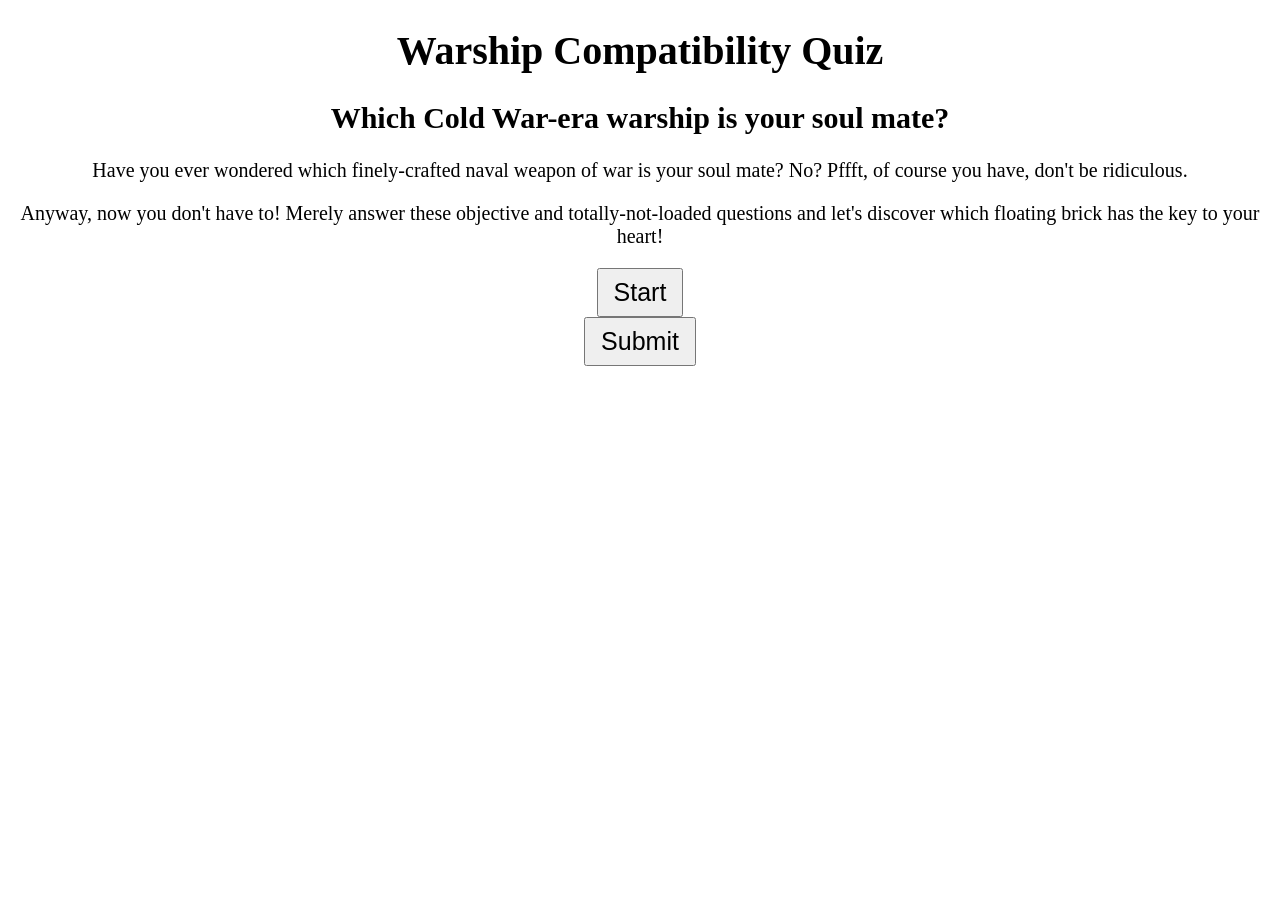
==== commit bc644f66: "changed ships array to nested object, shifted ending slides to JS, added backup JS in case" ====
--- a/index.html
+++ b/index.html
@@ -27,10 +27,10 @@
             <div id="result" class="hidden">
                 <!-- <p>After x amount of seconds, our top scientists from our best free-range asylums have found the warship that is meant for you! Are you ready?</p> -->
             </div>
-            <section id="nimitz" class="hidden">
+<!--            <section id="nimitz" class="hidden">
                 <img src="./assets/images/Nimitz result.jpg" class="image">
                 <h2>USS Nimitz!</h2>
-                <p>A Nimitz-class aircraft carrier. Displacing over 100,000 tons and over 1,000 feet long, the USS Nimitz is an <span>absolute unit!</span> She 
+                <p>Displacing over 100,000 tons and over 1,000 feet long, this Nimitz-class carrier is an ABSOLUTE UNIT! She 
                 might never walk down the catwalk at New York Fashion Week, but she has all the space you need to start your comically oversized family, with 
                 plenty of hangar space to spare. While not the type of ship to end a fight, her massive amount of "kids" makes her presence known to all 
                 around her,even your sworn enemies. Built in 1975, she's still going strong today, and her speed of 32 knots makes her fast for her impressive size.</p>
@@ -38,213 +38,129 @@
             <section id="kiev" class="hidden">
                 <img src="./assets/images/Kiev result.jpg" class="image">
                 <h2>TAVKR Kiev!</h2>
-                <p>The first Kiev-class aircraft carrier, although she'll tell you she's a "large aviation cruiser" (sure, whatever). Equipped with helicopters and light
-                    aircraft, she's great at digging up the tea on others, and she has plenty of ways to defend herself if that gets her into trouble. Built in 1975, she's
-                    a young and energetic gal, even if her modest aircraft means she won't easily engage in a fight. She can hold up to 30 aircraft, making her ideal to start
-                    your own little traditional Russian family. At 45,000 tons and 900 feet long, she's perfect for someone who wants a little more to hold onto, and her speed
-                    of 32 knots means she can both get shit done while also enjoying the little things in life.</p>
+                <p>The first Kiev-class aircraft carrier, although she'll tell you she's a "large aviation cruiser" (sure, whatever). Equipped with helicopters and light aircraft, she's great at digging up the tea on others, and she has plenty of ways to defend herself if that gets her into trouble. Built in 1975, she's a young and energetic ship, even if her modest aircraft means she won't easily engage in a fight. She can hold up to 30 aircraft, making her ideal to start your own little traditional Russian family. At 45,000 tons and 900 feet long, she's perfect for someone who wants a little more to hold onto, and her speed of 32 knots means she can both get shit done while also enjoying the little things in life.</p>
             </section>
             <section id="forrestal" class="hidden">
                 <img src="./assets/images/Forrestal result.jpg" class="image">
                 <h2>USS Forrestal!</h2>
-                <p>A Forrestal-class aircraft carrier who, being built in 1955, has all the age and experience you could ever want in a partner. Weighing over 60,000 tons
-                    and over 1,000 feet long, there's plenty of her to go around. At 33 knots, she's a speedy gal, and her huge "hangars" are perfect for all your personal and 
-                    familial needs. Her large aircraft complement means she'll love to start a fight, even if she can't necessarily finish it.</p>
+                <p>A Forrestal-class aircraft carrier who, being built in 1955, has all the age and experience you could ever want in a partner. Weighing over 60,000 tons and over 1,000 feet long, there's plenty of her to go around. At 33 knots, she's a speedy ship, and her huge "hangars" are perfect for all your personal and familial needs. Her large aircraft complement means she'll love to start a fight, even if she can't necessarily finish it.</p>
             </section>
             <section id="moskva" class="hidden">
                 <img src="./assets/images/Moskva result.jpg" class="image">
                 <h2>PKR Leningrad!</h2>
-                <p>A Moskva-class helicopter carrier that might get overlooked among the "big" and "important" supercarriers, but she's got a lot of heart. At *only* 12,000 tons
-                    and about 600 feet long, there's not too much to her, but being built in 1967, she has plenty of life experience with which to guide your relationship. She 
-                    might not look the part of a Hollywood actress, but her hanger space would be great to start a small family. Not really built for fighting, either to start 
-                    or end a conflict, and with a respectable if slower speed of 28 knots, she's perfect if you're looing for a quiet life with a partner who will always be 
-                    there for you, even if she is never the life of the party. Be careful though, she's liable to fall over without warning, so always be on your guard! </p>
+                <p>A Moskva-class helicopter carrier that might get overlooked among the 'big' and 'important' supercarriers, but she's got a lot of heart. At *only* 12,000 tonsand about 600 feet long, there's not too much to her, but being built in 1967, she has plenty of life experience with which to guide your relationship. She might not look the part of a Hollywood actress, but her hanger space would be great to start a small family. Not really built for fighting, either to start or end a conflict, and with a respectable if slower speed of 28 knots, she's perfect if you're looing for a quiet life with a partner who will always be there for you, even if she is never the life of the party. Be careful though, she's liable to fall over without warning, so always be on your guard!</p>
             </section>
             <section id="kirov" class="hidden">
                 <img src="./assets/images/Kirov result.jpg" class="image">
                 <h2>TARKR Kirov!</h2>
-                <p>The mighty Kirov! Lead ship of the Kirov-class large missile cruisers, she is the largest surface combatant built since WW2. Weighing in at a whopping 24,000
-                    tons, and over 800 feet long, she's a big gal who knows how to get things going. With 20 long-range anti-ship missiles, and a range of self-defense weapons, she
-                    can start and end anything she wants, looking both dangerous and classy at the same time. First built in 1980, she's a newcomer to the dating scene, but her
-                    hull-mounter hanger can fit plenty of "kids" and her speed of 32 knots means she can quickly duck and cover if things get a little too spicy. But it's Kirov. She
-                    loves it when it's spicy.</p>
+                <p>The mighty Kirov! Lead ship of the Kirov-class large missile cruisers, she is the largest surface combatant built since WW2. Weighing in at a whopping 24,000 tons, and over 800 feet long, she's a big ship who knows how to get things going. With 20 long-range anti-ship missiles, and a range of self-defense weapons, she can start and end anything she wants, looking both dangerous and classy at the same time. First built in 1980, she's a newcomer to the dating scene, but her hull-mounter hanger can fit plenty of 'kids' and her speed of 32 knots means she can quickly duck and cover if things get a little too spicy. But it's Kirov. She loves it when it's spicy.</p>
             </section>
             <section id="slava" class="hidden">
                 <img src="./assets/images/Slava result.jpg" class="image">
                 <h2>RKR Slava!</h2>
-                <p>The first Slava-class missile cruiser, and coming in at 9,300 tons, she's a little thicc compared to most of the other guys/ gals around, but is always in her big 
-                    sister Kirov's shadow. And no, she isn't self-conscious about it, thank you very much. Her 16 Sandbox anti-ship missiles really aren't easy on the eyes, but she's 
-                    determined to prove that she can get a party started just as well as her big sister. And with an array of defensive weapons and a 32 knot speed, she can also resolve 
-                    sticky situations if the need arises. Built in 1982, it'd be hard to find someone younger than her, and her small hanger space means she'll never want a large family.</p>
+                <p>The first Slava-class missile cruiser, and coming in at 9,300 tons, she's a little thicc compared to most of the other ships around, but is always in her big sibling Kirov's shadow. And no, she isn't self-conscious about it, thank you very much. Her 16 Sandbox anti-ship missiles really aren't easy on the eyes, but she's determined to prove that she can get a party started just as well as her big sibling. And with an array of defensive weapons and a 32 knot speed, she can also resolve sticky situations if the need arises. Built in 1982, it'd be hard to find someone younger than her, and her small hanger space means she'll never want a large family.</p>
             </section>
             <section id="kara" class="hidden">
                 <img src="./assets/images/Kara result.jpg" class="image">
                 <h2>BPK Nikolayev!</h2>
-                <p>Graceful yet formidable, this Kara-class cruiser is the jack of all trades in the warship dating scene. At 8,200 tons and 560 feet long, her size and length aren't 
-                    particularly noteworthy, but her 34 knot top speed and single hanger means she can start a family and keep it going through all of life's twists and turns. Like the gorgeous
-                    cashier at your local supermarket, she might not look like she'll get into hot water, but her array of weapons, both offensive and defensive, might surprise you! First built 
-                    in 1971, she's just the right age for anyone who doesn't want someone too inexperienced or too old to be fun. </p>
+                <p>Graceful yet formidable, this Kara-class cruiser is the jack of all trades in the warship dating scene. At 8,200 tons and 560 feet long, her size and length aren't particularly noteworthy, but her 34 knot top speed and single hanger means she can start a family and keep it going through all of life's twists and turns. Like the gorgeous cashier at your local supermarket, she might not look like she'll get into hot water, but her array of weapons, both offensive and defensive, might surprise you! First built in 1971, she's just the right age for anyone who doesn't want someone too inexperienced or too old to be fun. </p>
             </section>
             <section id="kashin" class="hidden">
                 <img src="./assets/images/Kashin result.jpg" class="image">
                 <h2>BPK Otvazhny!</h2>
-                <p>This Kashin-class destroyer is ready for an adventure! First built in 1962, she's been around the block a few times, and isn't here to play games. At 470 feet but only 3,400 tons,
-                    she's perfect if you're looking for someone tall and skinny! At 34 knots, she knows where she wants to go in life, and there's no room for kids in a relationship with her. Otherwise,
-                    she'll mostly keep to herself, but soon you'll notice how beautiful she is and just how dependable she can be, even if she's quietly supporting her friends and family in the background.
-                    A cute little ship that you can always count on, what's not to love?  
-                </p>
+                <p>This Kashin-class destroyer is ready for an adventure! First built in 1962, she's been around the block a few times, and isn't here to play games. At 470 feet but only 3,400 tons, she's perfect if you're looking for someone tall and skinny! At 34 knots, she knows where she wants to go in life, and there's no room for kids in a relationship with her. Otherwise, she'll mostly keep to herself, but soon you'll notice how beautiful she is and just how dependable she can be, even if she's quietly supporting her friends and family in the background. A cute little ship that you can always count on, what's not to love?</p>
             </section>
             <section id="sovremenny" class="hidden">
                 <img src="./assets/images/Sovremenny result.jpg" class="image">
                 <h2>EM Besstrashny!</h2>
-                <p>Besstrashny means fearless, and let me tell you, this maverick has no fear! One of the Sovremenny-class destroyers, this young thing is coming out swinging, and good luck if you get in 
-                    her way! At *only* 6,600 tons and just over 500 feet long, she might seem unremarkable, but her deadly Sunburn anti-ship missiles would make even a Kirov or Ticonderoga quake in their 
-                    stern! Add onto that an instinctive ability to defend herself thanks to a top-of-the-line missile system and a top speed of 32 knots, and you've found a partner who can punch well above 
-                    her weight. Combined with her flattering twin 5-inch guns and a style like she models for Calvin Klein on the side, she will sweep you off your feet from the moment you are blessed enough
-                    to lay eyes on her. First built in 1980, she has plenty of fight still in her, too.</p>
+                <p>Besstrashny means fearless, and let me tell you, this maverick has no fear! One of the Sovremenny-class destroyers, this young thing is coming out swinging, and good luck if you get in her way! At *only* 6,600 tons and just over 500 feet long, she might seem unremarkable, but her deadly Sunburn anti-ship missiles would make even a Kirov or Ticonderoga quake in their stern! Add onto that an instinctive ability to defend herself thanks to a top-of-the-line missile system and a top speed of 32 knots, and you've found a partner who can punch well above her weight. Combined with her flattering twin 5-inch guns and a style like she models for Calvin Klein on the side, she will sweep you off your feet from the moment you are blessed enough to lay eyes on her. First built in 1980, she has plenty of fight still in her, too.</p>
             </section>
             <section id="iowa" class="hidden">
                 <img src="./assets/images/Iowa result.jpg" class="image">
                 <h2>USS Iowa!</h2>
-                <p>When you hear "battleship," you think of Iowa! The first Iowa-class battleship, Iowa is as old-school as can be! First built in 1943, she was considered old when most Cold War warships hadn't
-                    even been designed. At 890 feet long and displacing 48,000 tons, calling her a big girl would be an understatement, and her 16-inch guns make a statement both on the streets and in the sheets.
-                    Like a true American, she lives a fast life, with no room for a big family, and her upgrades in the 1980s made her quite formidable and ready to get a party started, although she might need 
-                    help defending herself. While a relic of an older time that has been lost to history, her age and power are still as reliable as when she first ripped apart Japanese ships in World War 2.</p>
+                <p>When you hear 'battleship', you think of Iowa! The first Iowa-class battleship, Iowa is as old-school as can be! First built in 1943, she was considered old when most Cold War warships hadn't even been designed. At 890 feet long and displacing 48,000 tons, calling her a big ship would be an understatement, and her 16-inch guns make a statement both on the streets and in the sheets. Like a true American, she lives a fast life, with no room for a big family, and her upgrades in the 1980s made her quite formidable and ready to get a party started, although she might need help defending herself. While a relic of an older time that has been lost to history, her age and power are still as reliable as when she first ripped apart Japanese ships in World War 2.</p>
             </section>
             <section id="ticonderoga" class="hidden">
                 <img src="./assets/images/Tico result.jpg" class="image">
                 <h2>USS Ticonderoga!</h2>
-                <p>The lead ship of the Ticonderoga-class cruisers, and named after one of the first Revolutionary War battles, this imposing ship marks the transition between the Cold War and modern era in naval
-                    combat. Her boxy superstructure might look like a modern art piece gone wrong, but her advanced combat systems means she can weather all of the storms life throws at you! She doesn't mind being
-                    in the spotlight, and her hangar is big enough to support a small family, too. At 9,800 tons and 570 feet long, she's perfectly normal physically, and her 32 knot top speed means she's happy
-                    finding a balance in life.</p>
+                <p>The lead ship of the Ticonderoga-class cruisers, and named after one of the first American Revolutionary War battles, this imposing ship marks the transition between the Cold War and modern era in naval combat. Her boxy superstructure might look like a modern art piece gone wrong, but her advanced combat systems means she can weather all of the storms life throws at you! She doesn't mind being in the spotlight, and her hangar is big enough to support a small family, too. At 9,800 tons and 570 feet long, she's perfectly normal physically, and her 32 knot top speed means she's happy finding a balance in life.</p>
             </section>
             <section id="longBeach" class="hidden">
                 <img src="./assets/images/Long Beach result.jpg">
                 <h2>USS Long Beach!</h2>
-                <p>All Hail the Mighty S E A C U B E! USS Long Beach, the only ship of her class built, is a ship that demands attention! Her distinctive bridge superstructure, meant to house experimental radars, is 
-                    such an eyesore that it comes all the way around to being gorgeous, helped by her 720 feet long, cruiser-style hull. and over 15,000 tons in displacement, she's a little on the bigger side, if you 
-                    don't mind that. First built in 1961, she's on the older side, and has seen her fair share of the world. Heavily armed and updated throughout her service, she loves both having fun and getting in
-                    and out of trouble, and while not interested in having many kids or taking life too fast, she'd be perfect if traveling the world is your joy in life.</p>
+                <p>All Hail the Mighty S E A C U B E! USS Long Beach, the only ship of her class, is a ship that demands attention! Her distinctive bridge superstructure, meant to house experimental radars, is such an eyesore that it comes all the way around to being gorgeous, helped by her 720 feet long, cruiser-style hull. and over 15,000 tons in displacement, she's a little on the bigger side, if you don't mind that. First built in 1961, she's on the older side, and has seen her fair share of the world. Heavily armed and updated throughout her service, she loves both having fun and getting in and out of trouble, and while not interested in having many kids or taking life too fast, she'd be perfect if traveling the world is your joy in life.</p>
             </section>
             <section id="spruance" class="hidden">
                 <img src="./assets/images/Spruance result.jpg" class="image">
                 <h2>USS Spruance!</h2>
-                <p>The first of the Spruance-class destroyers, USS Spruance might look like someone piled a bunch of UPS boxes on top of a ship's hull, but this modest ship has it where it counts. Lightly armed and
-                    not possessing many defensive systems, you won't see her getting smashed in a bar or networking with "important" people, but her strength is in doing the unglamorous and overlooked work that others
-                    might ignore. At about 8,000 tons and about 560 feet long, her physical characteristics are average, and at 32 knots, she finds a balance in living life. First built in 1975, she's relatively young,
-                    and her large hanger and quiet confidence means she's perfect for starting a family.</p>
+                <p>The first of the Spruance-class destroyers, USS Spruance might look like someone piled a bunch of UPS boxes on top of a ship's hull, but this modest ship has it where it counts. Lightly armed and not possessing many defensive systems, you won't see her getting smashed in a bar or networking with "important" people, but her strength is in doing the unglamorous and overlooked work that others might ignore. At about 8,000 tons and about 560 feet long, her physical characteristics are average, and at 32 knots, she finds a balance in living life. First built in 1975, she's relatively young, and her large hanger and quiet confidence means she's perfect for starting a family.</p>
             </section>
             <section id="adams" class="hidden">
                 <img src="./assets/images/Adams result.jpg" class="image">
                 <h2>USS Charles F. Adams!</h2>
-                <p>This Adams-class destroyer is not to be underestimated. While not as intimidating as some other warships, she knows how to defend herself, and it's a mistake to tangle with her unnecessarily. At only
-                    3,200 tons and 430 feet long, she's on the smaller side, but her speed of 33 knots means she's ready to get shit done! She's a little on the shy side, but still ready to deal with any BS that comes 
-                    her way. With a very balanced design, she's sure to catch your eye, and she's a bit of a lone ranger without any space for helicopters. First built in 1960, she's old enough to see through all the 
-                    inauthenticity around her, and is the type to get something right the first time and continue on.</p>
+                <p>This Adams-class destroyer is not to be underestimated. While not as intimidating as some other warships, she knows how to defend herself, and it's a mistake to tangle with her unnecessarily. At only 3,200 tons and 430 feet long, she's on the smaller side, but her speed of 33 knots means she's ready to get shit done! She's a little on the shy side, but still ready to deal with any BS that comes her way. With a very balanced design, she's sure to catch your eye, and she's a bit of a lone ranger without any space for helicopters. First built in 1960, she's old enough to see through all the inauthenticity around her, and is the type to get something right the first time and continue on.</p>
             </section>
             <section id="knox" class="hidden">
                 <img src="./assets/images/Knox result.jpg" class="image">
                 <h2>USS Knox!</h2>
-                <p>The first ship of the numerous Knox-class frigates (there were 46 built), and a quiet individual. She wasn't really built for an exciting life, so don't expect to find her in the club or cornering the 
-                    stock market. Having only basic defenses, she was built to hunt submarines in the Atlantic, so she's more of a prowler than a brawler. At 4,000 tons and 400 feet long, she's understandably small, and
-                    not likely to wow you at first sight. That said, moving at a stately 27 knots and with a decently sized aircraft hangar, she's an ideal partner for anyone who cares more about enjoying life and building
-                    a small family than making waves (no pun intended).</p>
+                <p>The first ship of the numerous Knox-class frigates (there were 46 built), and a quiet individual. She wasn't really built for an exciting life, so don't expect to find her in the club or cornering the stock market. Having only basic defenses, she was built to hunt submarines in the Atlantic, so she's more of a prowler than a brawler. At 4,000 tons and 400 feet long, she's understandably small, and not likely to wow you at first sight. That said, moving at a stately 27 knots and with a decently sized aircraft hangar, she's an ideal partner for anyone who cares more about enjoying life and building a small family than impressing others or making waves (no pun intended).</p>
             </section>
             <section id="haruna" class="hidden">
                 <img src="./assets/images/Haruna result.jpg" class="image">
                 <h2>JS Haruna!</h2>
-                <p>One of the two Haruna-class, she'll tell you she's a "helicopter destroyer," but she's probably just saying that to exploit some kind of legal loophole. Dedicated to carrying up to three helicopters, she's
-                    very much willing to start a big family if that's what you're looking for, although her imposing superstructure means she might not win many beauty contests. She's probably the kind of ship who's going to
-                    hide from the spotlight as much as possible, and she's more likely to de-escalate a situation rather than escalate it. At 5,000 tons and 500 feet long, she's perfectly normal, and clocking in at 31 knots,
-                    is ready to take life as it comes while still finding time to value friends and family. Be sure to find the best sushi spots around, though!</p>
+                <p>One of the two Japanese Haruna-class, she'll tell you she's a 'helicopter destroyer', but she's probably just saying that to exploit some kind of legal loophole. Dedicated to carrying up to three helicopters, she's very much willing to start a big family if that's what you're looking for, although her imposing superstructure means she might not win many beauty contests. She's probably the kind of ship who's going to hide from the spotlight as much as possible, and she's more likely to de-escalate a situation rather than escalate it. At 5,000 tons and 500 feet long, she's perfectly normal, and clocking in at 31 knots, is ready to take life as it comes while still finding time to value friends and family. Be sure to find the best sushi spots around, though!</p>
             </section>
             <section id="tachikaze" class="hidden">
                 <img src="./assets/images/Tachikaze result.jpg" class="image">
                 <h2>JDS Tachikaze!</h2>
-                <p>First of the Japanese Tachikaze-class guided missile destroyers, the Tachikaze may not seem like much, but she's a force to be reckoned with in the right situations. Built in 1976, she's relatively new to
-                    the scene, and is full of energy! With advanced computers and sensor systems, it's easy for her to spot trouble, and she has a good chance of making it out unscathed. She generally prefers American styles,
-                    but might be ashamed to admit it out of fear of embarrassing her Japanese heritage. At 32 knots, she's ready to live life to the fullest, but has time for the quieter things, evidenced by her name, which
-                    translates to "standing wind." She's 3,800 tons and 470 feet long, which means she's tall and skinny, and she's intelligently laid out, giving a confident appearance. She knows what she's doing, and you
-                    won't forget that.</p>
+                <p>First of the Japanese Tachikaze-class guided missile destroyers, the Tachikaze may not seem like much, but she's a force to be reckoned with in the right situations. Built in 1976, she's relatively new to the scene, and is full of energy! With advanced computers and sensor systems, it's easy for her to spot trouble, and she has a good chance of making it out unscathed. She generally prefers American styles, but might be ashamed to admit it out of fear of embarrassing her Japanese heritage. At 32 knots, she's ready to live life to the fullest, but has time for the quieter things, evidenced by her name, which translates to "standing wind." She's 3,800 tons and 470 feet long, which means she's tall and skinny, and she's intelligently laid out, giving a confident appearance. She knows what she's doing, and you won't forget that.</p>
             </section>
             <section id="luda" class="hidden">
                 <img src="./assets/images/Luda result.jpg" class="image">
                 <h2>PLAN Nanjing!</h2>
-                <p>One of the many Luda-class destroyers of the People's Liberation Army Navy (And yes that is the name of the Chinese Navy), it might be easy to mix her up with one of her many sisters and half-sisters. Big
-                    mistake! She's well armed with the best of, well, 1950's missile technology, but that can still ruin your day if you're not careful! Her manual air-defense artillery is old by most standards, but with a
-                    speed of 38 knots, she can at least get out of trouble and move on to the next big thing quickly! She's not the type at all to stop and smell the roses, so you best be ready! She's only 430 feet long and
-                    displaces about 3,600 tons, so she's perfect to be the little spoon, if you can get her to relax for five minutes. Very unique, she has her charm once you get a good look at her. Don't expect a large family
-                    though, since her lack of a hanger and fast pace means she has much bigger goals to aim for. </p>
+                <p>One of the many Luda-class destroyers of the People's Liberation Army Navy (And yes that is the name of the Chinese Navy), it might be easy to mix her up with one of her many siblings and half-siblings. Big mistake! She's well armed with the best of, well, 1950's missile technology, but that can still ruin your day if you're not careful! Her manual air-defense artillery is old by most standards, but with a speed of 38 knots, she can at least get out of trouble and move on to the next big thing quickly! She's not the type at all to stop and smell the roses, so you best be ready! She's only 430 feet long and displaces about 3,600 tons, so she's perfect to be the little spoon, if you can get her to relax for five minutes. Very unique, she has her charm once you get a good look at her. Don't expect a large family though, since her lack of a hanger and fast pace means she has much bigger goals to aim for.</p>
             </section>
             <section id="la" class="hidden">
                 <img src="./assets/images/LA result.jpg" class="image">
                 <h2>USS Los Angeles!</h2>
-                <p>The apex predator of the Cold War-era undersea environment, USS Los Angeles, first of her class of dozens (62 to be exact!) is not someone to be trifled with. Deadly quiet, and packing some of the most
-                    advanced submarine weapons in the world, she's perfect for making trouble. Prove you're adept at jump-scaring others in random circumstances, and you'll win a place in her heart. She might start out stealthy
-                    and unseen, but when she wants to, she can make quite the appearance. Displacing 6,000 tons and measuring 360 feet long, she might be a little big for her size, but her smooth, bullet-like hull makes you
-                    notice her, and her sail and dive planes make her look formidable. First built in 1976, and with a speed of over 33 knots, she's a young American monster, ready to make her mark on the strange world under
-                    the ocean's surface.</p>
+                <p>The apex predator of the Cold War-era undersea environment, USS Los Angeles, first of her class of dozens (62 to be exact!) is not someone to be trifled with. Deadly quiet, and packing some of the most advanced submarine weapons in the world, she's perfect for making trouble. Prove you're adept at jump-scaring others in random circumstances, and you'll win a place in her heart. She might start out stealthy and unseen, but when she wants to, she can make quite the appearance. Displacing 6,000 tons and measuring 360 feet long, she might be a little big for her size, but her smooth, bullet-like hull makes you notice her, and her sail and dive planes make her look formidable. First built in 1976, and with a speed of over 33 knots, she's a young American monster, ready to make her mark on the strange world under the ocean's surface.</p>
             </section>
             <section id="kilo" class="hidden">
                 <img src="./assets/images/Kilo result.jpg" class="image">
                 <h2>B-401 Novisibirsk!</h2>
-                <p>One of the many Kilo-class submarines, B-401 is a fine example of Soviet and Russian engineering. First built in 1980, she's just now entering the wider world, and is ready to draw your attention. In the right
-                    circumstances, she can be the life of the party, even if she might need help getting out of sticky situations. At 2,300 tons and 240 feet long, she'll be literally looking up to you at all times, and her unique
-                    teardrop hull might be more curious than flattering. With the older diesel-electric engines, she might be the sneakiest person around, although with a speed of only 20 knots, don't expect her to dream too big
-                    when it comes to setting life goals together. Being a submarine, there isn't much room at all, much less for a family, but when it comes to stealth, you have the right ship.</p>
+                <p>One of the many Kilo-class submarines, B-401 is a fine example of Soviet and Russian engineering. First built in 1980, she's just now entering the wider world, and is ready to draw your attention. In the right circumstances, she can be the life of the party, even if she might need help getting out of sticky situations. At 2,300 tons and 240 feet long, she'll be literally looking up to you at all times, and her unique teardrop hull might be more curious than flattering. With the older diesel-electric engines, she might be the sneakiest person around, although with a speed of only 20 knots, don't expect her to dream too big when it comes to setting life goals together. Being a submarine, there isn't much room at all, much less for a family, but when it comes to stealth, you have the right ship.</p>
             </section>
             <section id="alfa" class="hidden">
                 <img src="./assets/images/Alfa result.jpg" class="image">
                 <h2>K-64!</h2>
-                <p>One of the seven Soviet Alfa-class submarines, this ship really is not like the other girls! Her experimental titanium hull, efficiently and aesthetically streamlined, gives her a top speed of around 42 knots, making
-                    her a thoroughbred of the sea, meaning you can get to everything you would want to do. She has a powerful liquid-metal reactor that enables her to leave everyone else in the dust. At 2,300 tons and 260 feet
-                    long, she's a little on the smaller side, but that makes her even more determined to reach her goals. She definitely has the presence to get people's attention when she wants it, but is a little more sneaky when
-                    it comes to dealing with situations. Built in 1971, she has the perfect balance of experience and energy, too, so whatever you're doing, you'll quit before she does. She's has no time for BS and is out to make 
-                    her mark on the world's oceans.</p>
+                <p>One of the seven Soviet Alfa-class submarines, this ship really is not like the other ships! Her experimental titanium hull, efficiently and aesthetically streamlined, gives her a top speed of around 42 knots, making her a thoroughbred of the sea, meaning you can get to everything you would want to do. She has a powerful liquid-metal reactor that enables her to leave everyone else in the dust. At 2,300 tons and 260 feet long, she's a little on the smaller side, but that makes her even more determined to reach her goals. She definitely has the presence to get people's attention when she wants it, but is a little more sneaky when it comes to dealing with situations. Built in 1971, she has the perfect balance of experience and energy, too, so whatever you're doing, you'll quit before she does. She's has no time for BS and is out to make her mark on the world's oceans.</p>
             </section>
             <section id="han" class="hidden">
                 <img src="./assets/images/Han result.jpg" class="image">
                 <h2>PLAN 404!</h2>
-                <p>One of the Han-class submarines of the PLAN (People's Liberation Army Navy) aka Chinese Navy, PLAN 404 is modest, but is not to be underestimated! Plenty hefty at 5,600 tons, and small and sweet at only 350 feet
-                    long, these were the first nuclear-powered submarines produced in Asia. Given their first-generation status, they don't attract much attention to themselves, and prefer indirect solutions to problems rather than
-                    a direct confrontation. Despite being nuclear-powered, they only manage a speed of 25 knots, which means they prefer to stop and enjoy the little things in life compared to making waves and being seen. I mean,
-                    of course they wouldn't want to be seen, since they're submarines. Built in 1974, they still have plenty of life in them, but don't expect a huge family or anything with them. And be careful, they have a tendency
-                    to weirdly follow strangers around, so be on your guard!</p>
+                <p>One of the Han-class submarines of the PLAN (People's Liberation Army Navy) aka Chinese Navy, PLAN 404 is modest, but is not to be underestimated! Plenty hefty at 5,600 tons, and small and sweet at only 350 feet long, these were the first nuclear-powered submarines produced in Asia. Given their first-generation status, they don't attract much attention to themselves, and prefer indirect solutions to problems rather than a direct confrontation. Despite being nuclear-powered, they only manage a speed of 25 knots, which means they prefer to stop and enjoy the little things in life compared to making waves and being seen. I mean, of course they wouldn't want to be seen, since they're submarines. Built in 1974, they still have plenty of life in them, but don't expect a huge family or anything with them. And be careful, they have a tendency to weirdly follow strangers around, so be on your guard!</p>
             </section>
             <section id="yushio" class="hidden">
                 <img src="./assets/images/Yushio result.jpg" class="image">
                 <h2>JS Yushio!</h2>
-                <p>JS Yushio, the first of the Yushio-class submarines of the Japanese Navy, is a fine blend of old and new! Built with the modern teardrop hull, but powered by the tried and true diesel-electric powerplant that powered
-                    the first submarines, she can reach a top speed of 20 knots. Yeah you'll need to be well prepared to get her to do anything substantial! Weighing in at 2,200 tons and with a length of 250 feet, you won't have a problem
-                    throwing her over your shoulder should she ever get out of line! Perfectly equipped to engage in social situations, she might be a bit avoidant to solving sticky situations. Built in 1980, she has a long road ahead of
-                    her and has a lot to learn!</p>
+                <p>JS Yushio, the first of the Yushio-class submarines of the Japanese Navy, is a fine blend of old and new! Built with the modern teardrop hull, but powered by the tried and true diesel-electric powerplant that powered the first submarines, she can reach a top speed of 20 knots. Yeah you'll need to be well prepared to get her to do anything substantial! Weighing in at 2,200 tons and with a length of 250 feet, you won't have a problem throwing her over your shoulder should she ever get out of line! Perfectly equipped to engage in social situations, she might be a bit avoidant to solving sticky situations. Built in 1980, she has a long road ahead of her and has a lot to learn!</p>
             </section>
             <section id="osa" class="hidden">
                 <img src="./assets/images/Osa result.jpg" class="image">
                 <h2>R-118!</h2>
-                <p>One of the MANY Soviet Osa-class missile boats (and by many, I mean, like, over <strong>400</strong>), R-118 isn't "like the other girls." The fact that she's slightly larger than your average football in length (130 feet long) 
-                    and displacement (210 tons) means that she has a lot to prove! But trust me, don't try provoking her. She might be small, but at 38 knots, she's fast, and if you rub her the wrong way, she and dozens of her look-alike
-                    sisters will brew up a storm with their cloud of anti-ship missiles. She won't do much to justify herself though, probably just glare at you, menacingly. First built in 1960, she's probably old enough to learn that that's 
-                    the best way to get her point across. She might look like a carbon copy of all the quirky gals around, but she still has some charm to her that you'll grow to love.</p>
+                <p>One of the MANY Soviet Osa-class missile boats (and by many, I mean, like, over 400), R-118 isn't "like the other ships." The fact that she's slightly larger than your average football in length (130 feet long) and displacement (210 tons) means that she has a lot to prove! But trust me, don't try provoking her. She might be small, but at 38 knots, she's fast, and if you rub her the wrong way, she and dozens of her look-alike siblings will brew up a storm with their cloud of anti-ship missiles. She won't do much to justify herself though, probably just glare at you, menacingly. First built in 1960, she's probably old enough to learn that that's the best way to get her point across. She might look like a carbon copy of all the quirky ships around, but she still has some charm to her that you'll grow to love.</p>
             </section>
             <section id="aliya" class="hidden">
                 <img src="./assets/images/Aliya result.jpg" class="image">
                 <h2>INS Aliya!</h2>
-                <p>A bit of an odd duck, INS Aliya of the Israeli Navy is a resilient if underappreciated ship. With a conventional armament for a missile boat in front of a large helicopter hangar, she is business in the front with a party in
-                    the back! Her spacious hangar means she's happy to start a family, even if her small size of 500 tons and short length of about 200 feet means she could be easily mistaken for one of the kids once they're old enough. Her speed
-                    of 33 knots means she's ready to keep up with all the hassle of raising a family, and her youth, being built in 1980, means she has the energy to tackle the joys and frustrations of taking care of kids. She might not look like
-                    a supermodel, and she won't be the life of the party, but her dedication and inner strength shine brighter than surface-level "beauty" could. And her Mediterranean heritage might throw a surprise or two your way if you're lucky
-                    enough to win her over.</p>
+                <p>A bit of an odd duck, INS Aliya of the Israeli Navy is a resilient if underappreciated ship. With a conventional armament for a missile boat in front of a large helicopter hangar, she is business in the front with a party in the back! Her spacious hangar means she's happy to start a family, even if her small size of 500 tons and short length of about 200 feet means she could be easily mistaken for one of the kids once they're old enough. Her speed of 33 knots means she's ready to keep up with all the hassle of raising a family, and her youth, being built in 1980, means she has the energy to tackle the joys and frustrations of taking care of kids. She might not look like a supermodel, and she won't be the life of the party, but her dedication and inner strength shine brighter than surface-level "beauty" could. And her Mediterranean heritage might throw a surprise or two your way if you're lucky enough to win her over.</p>
             </section>
             <section id="alvand" class="hidden">
                 <img src="./assets/images/Alvand result.jpg" class="image">
                 <h2>IRIS Alvand!</h2>
-                <p>One of the four Alvand-class frigates of the Iranian Navy, IRIS Alvand isn't one to be making a scene. At 1,100 tons and 310 feet long, she's itty bitty, and her personality also isn't one that will grab your attention at first
-                    sight. She'll happily talk for hours about her niche interests, although she'll deny it if you bring it up in a large group. With a speed of up to 39 knots, but more commonly cruising around at 17, she's also a bit of a 
-                    contradiction, either wanting everything done now or happily spending hours at home, quietly watching the world move around her. Built in 1971, she's a perfect balance of experience and youth, and her home waters of the Persian
-                    Gulf has shown her plenty of excitement. Buckle up, though, since Fate might have more serious plans for her. </p>
+                <p>One of the four Alvand-class frigates of the Iranian Navy, IRIS Alvand isn't one to be making a scene. At 1,100 tons and 310 feet long, she's itty bitty, and her personality also isn't one that will grab your attention at first sight. She'll happily talk for hours about her niche interests, although she'll deny it if you bring it up in a large group. With a speed of up to 39 knots, but more commonly cruising around at 17, she's also a bit of a  contradiction, either wanting everything done now or happily spending hours at home, quietly watching the world move around her. Built in 1971, she's a perfect balance of experience and youth, and her home waters of the Persian Gulf has shown her plenty of excitement. Buckle up, though, since Fate might have more serious plans for her.</p>
             </section>
+-->
         </main>
     </body>
 </html>
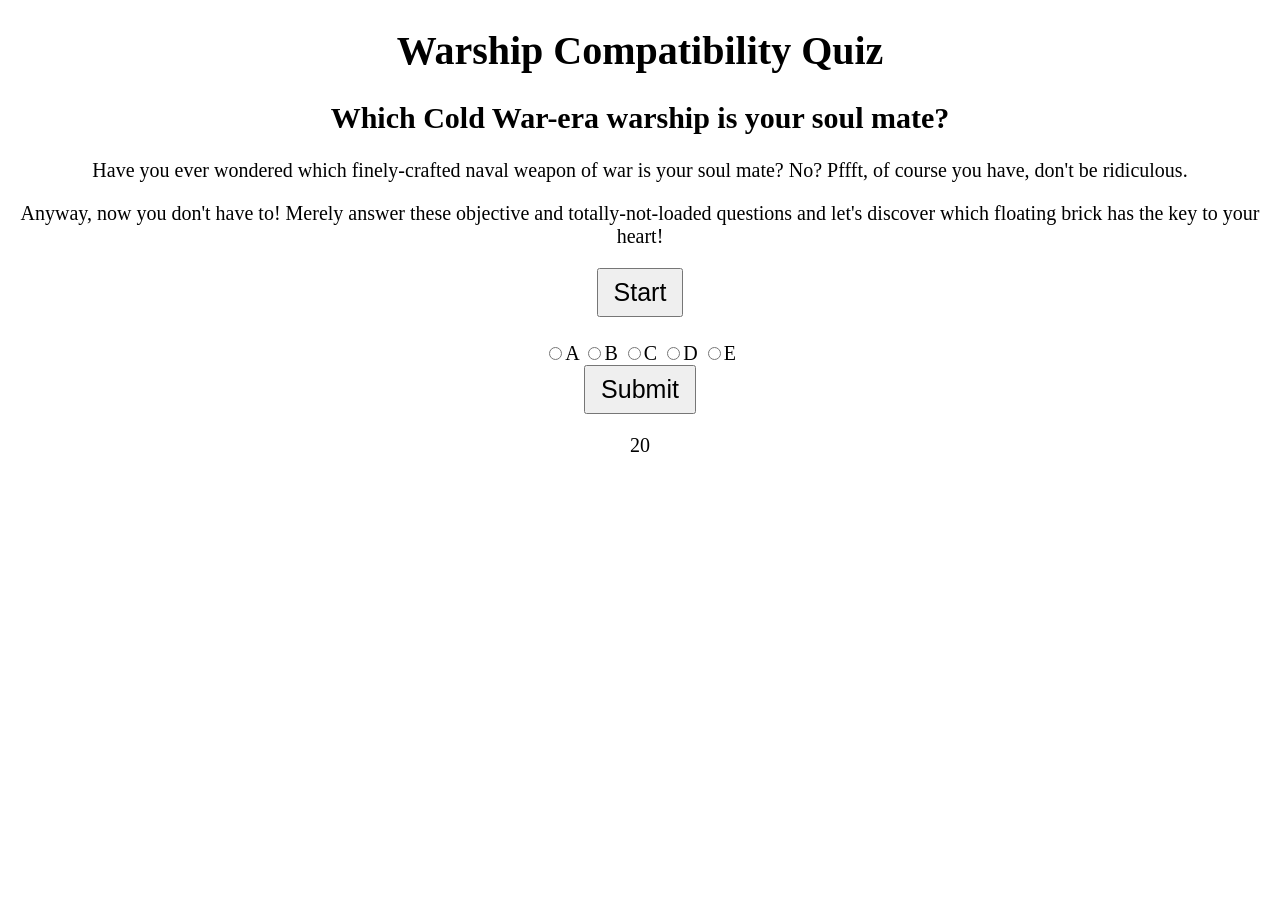
==== commit 1337a992: "additions and edits to script and html, new result function" ====
--- a/index.html
+++ b/index.html
@@ -22,8 +22,18 @@
                 <button type="submit" id="start-btn">Start</button>
             </div>
             <div id="quiz" class="hidden">
+                <h2 id="question"></h2>
+                <form id="answers">
+                    <label><input type="radio" name="answer" value="A"><span id="answerA">A</span></label>
+                    <label><input type="radio" name="answer" value="B"><span id="answerB">B</span></label>
+                    <label><input type="radio" name="answer" value="C"><span id="answerC">C</span></label>
+                    <label><input type="radio" name="answer" value="D"><span id="answerD">D</span></label>
+                    <label><input type="radio" name="answer" value="E"><span id="answerE">E</span></label>
+                </form>
+                <button type="submit" id="submit-btn">Submit</button>
             </div>
-            <button type="submit" id="submit-btn">Submit</button>
+            <div id="clock" class="hidden">
+                <p><span id="time">20</span></p>
             <div id="result" class="hidden">
                 <!-- <p>After x amount of seconds, our top scientists from our best free-range asylums have found the warship that is meant for you! Are you ready?</p> -->
             </div>
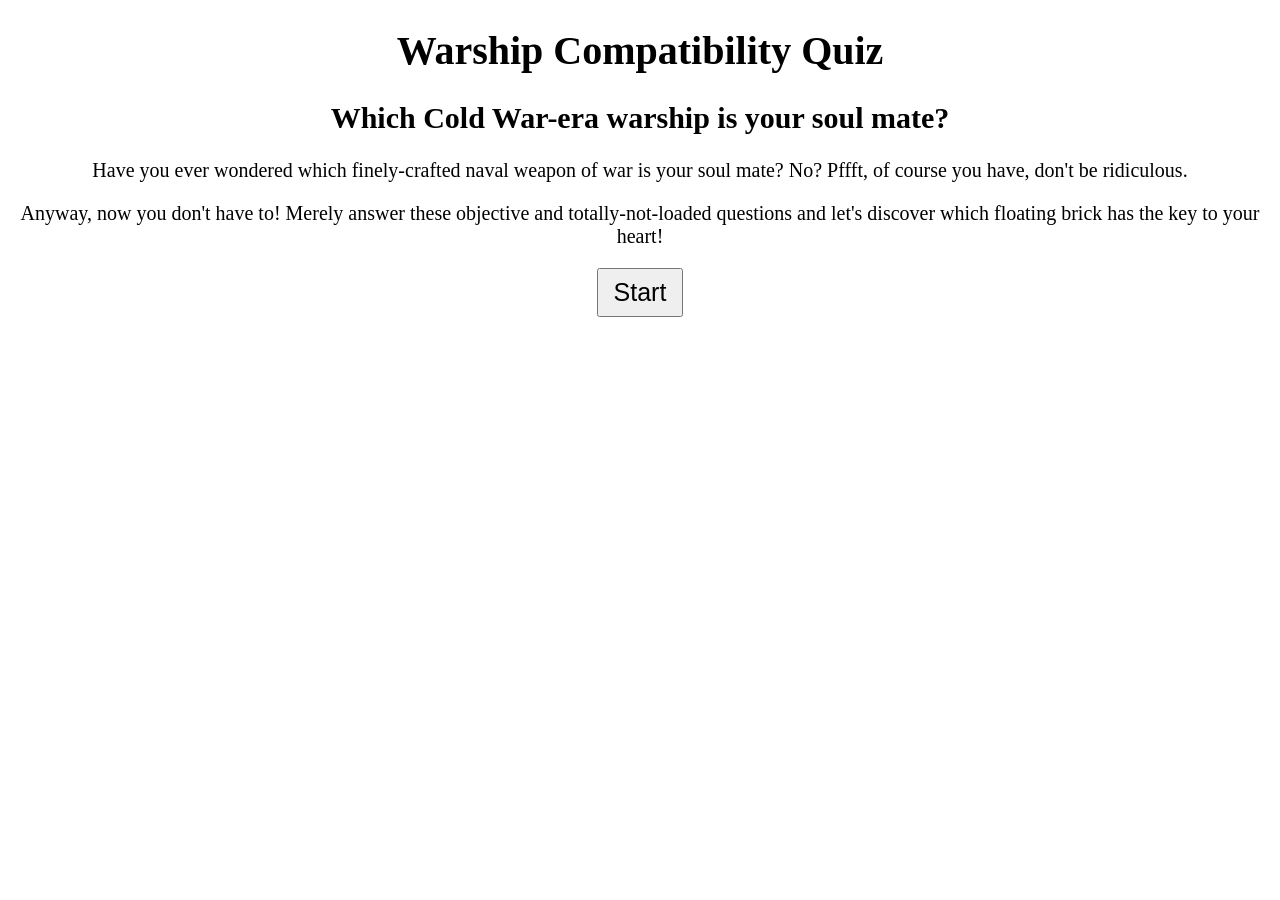
==== commit a80c00aa: "troubleshooting script, adding connections to html" ====
--- a/index.html
+++ b/index.html
@@ -29,13 +29,14 @@
                     <label><input type="radio" name="answer" value="C"><span id="answerC">C</span></label>
                     <label><input type="radio" name="answer" value="D"><span id="answerD">D</span></label>
                     <label><input type="radio" name="answer" value="E"><span id="answerE">E</span></label>
+                    <button type="submit" id="submit-btn">Submit</button>
                 </form>
-                <button type="submit" id="submit-btn">Submit</button>
             </div>
-            <div id="clock" class="hidden">
-                <p><span id="time">20</span></p>
-            <div id="result" class="hidden">
-                <!-- <p>After x amount of seconds, our top scientists from our best free-range asylums have found the warship that is meant for you! Are you ready?</p> -->
+            <div id="winning-ship" class="hidden">
+                <p>After careful analysis, our top scientists from our best free-range asylums have found the warship that is meant for you! Are you ready? Your warship match is...</p>
+                <button type="submit" id="reveal-btn">Yes!</button>
+                <button type="submit" id="reveal-btn">Also Yes!</button>
+                <button type="submit" id="restart-btn">Wait, I think I did something wrong!</button>
             </div>
 <!--            <section id="nimitz" class="hidden">
                 <img src="./assets/images/Nimitz result.jpg" class="image">
--- a/assets/CSS/style.css
+++ b/assets/CSS/style.css
@@ -27,4 +27,8 @@
 #start-btn, #submit-btn {
     font-size: 1.25rem;
     padding: 0.4rem 0.75rem;
+}
+
+.hidden {
+    display: none;
 }
